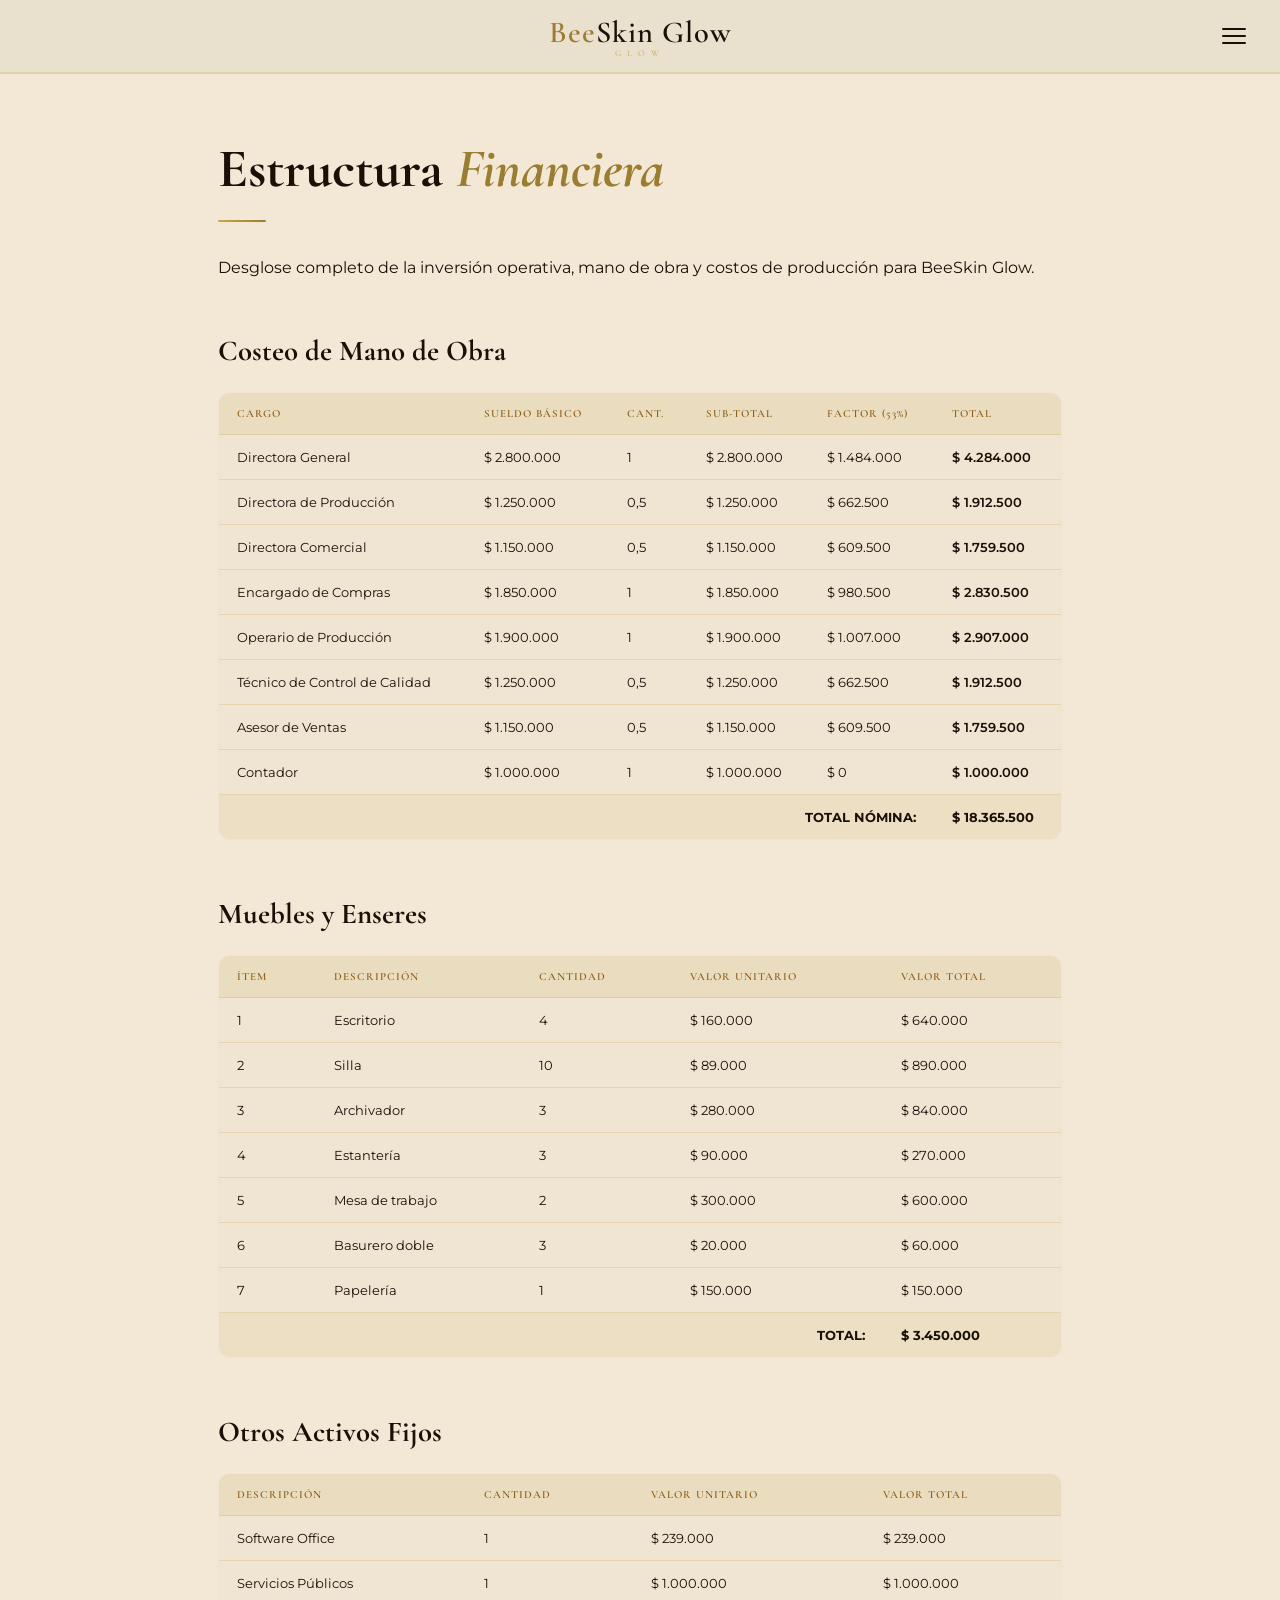
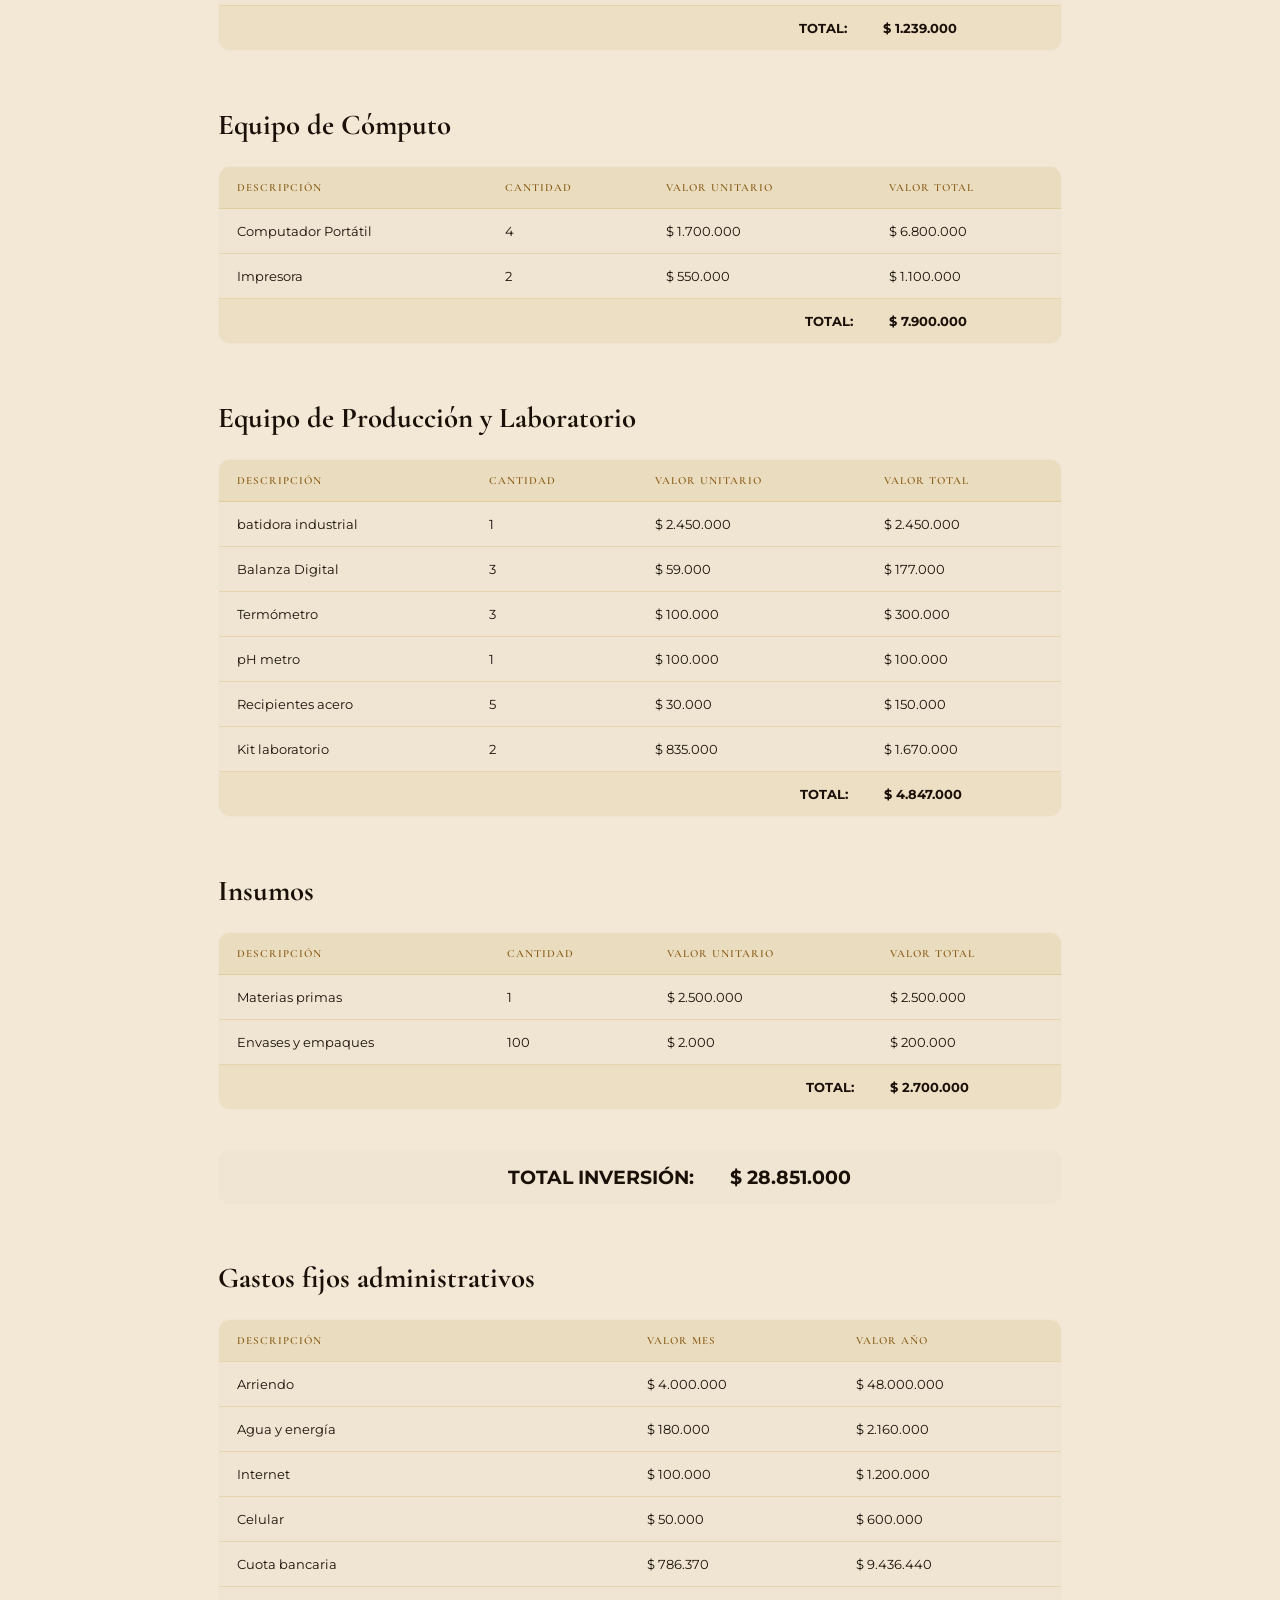
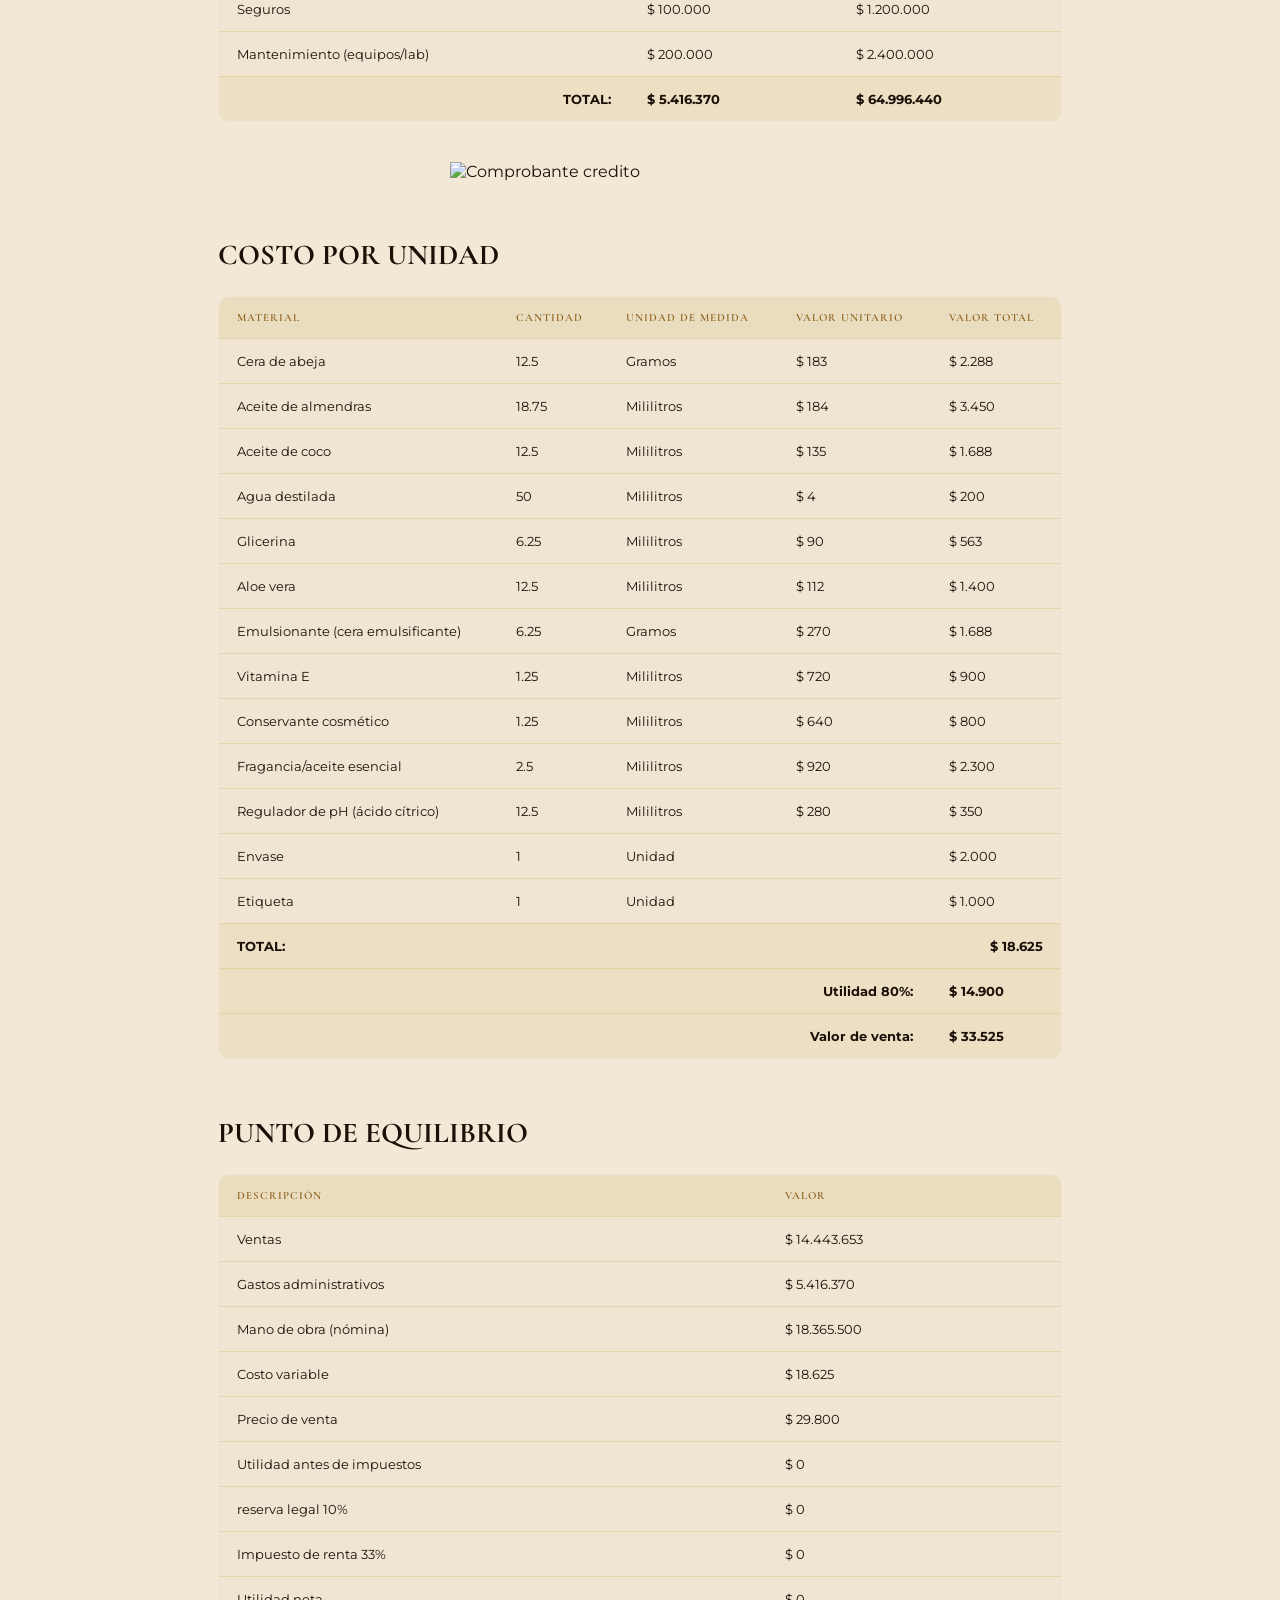
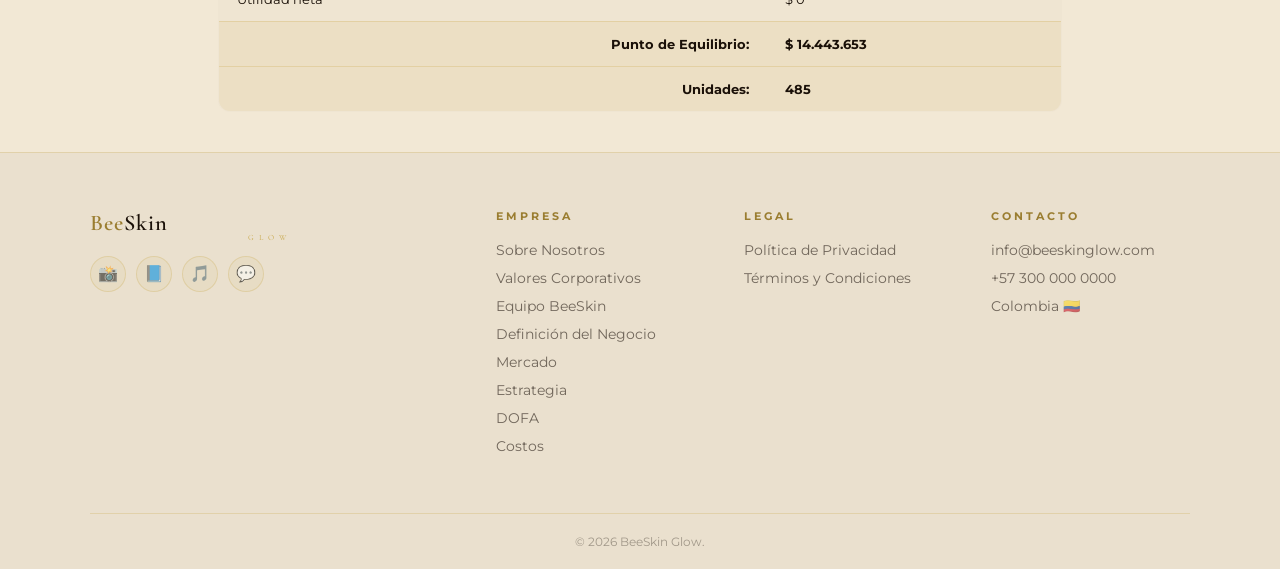
==== costos.html @ cc6a6f2f "Update costos.html" ====
<!DOCTYPE html>
<html lang="es">
<head>
  <meta charset="UTF-8"/>
  <meta name="viewport" content="width=device-width, initial-scale=1.0"/>
  <title>Análisis de Costos — BeeSkin Glow</title>
  <link rel="preconnect" href="https://fonts.googleapis.com"/>
  <link rel="preconnect" href="https://fonts.gstatic.com" crossorigin/>
  <link href="https://fonts.googleapis.com/css2?family=Cormorant+Garamond:ital,wght@0,400;0,600;1,400&family=Montserrat:wght@300;400;500;600;700&display=swap" rel="stylesheet"/>
  <link rel="stylesheet" href="shared.css"/>
  <style>
    .page-intro { max-width: 900px; margin: 0 auto; padding: 64px 28px 0; }
    .page-intro h1 { font-family: var(--font-display); font-size: clamp(2.2rem,5vw,3.4rem); color: var(--charcoal); }
    
    .section-label { max-width: 900px; margin: 56px auto 0; padding: 0 28px; }
    .section-label h2 { font-family: var(--font-display); color: var(--charcoal); font-size: 1.8rem; }

    /* Estilos de Tabla de Finanzas */
    .table-container { max-width: 900px; margin: 24px auto 40px; padding: 0 28px; overflow-x: auto; }
    .finance-table { 
      width: 100%; border-collapse: collapse; background: rgba(234,224,206,0.45); 
      border: 1px solid var(--glass-border); border-radius: 12px; overflow: hidden; 
    }
    .finance-table thead { background: rgba(200,168,75,0.15); }
    .finance-table th, .finance-table td { padding: 14px 18px; text-align: left; border-bottom: 1px solid var(--glass-border); font-size: 13px; color: var(--charcoal); }
    .finance-table th { font-family: var(--font-display); color: var(--amber); font-weight: 600; text-transform: uppercase; letter-spacing: 1px; font-size: 11px; }
    
    .total-row { background: rgba(200,168,75,0.1); font-weight: 700; color: var(--amber) !important; }
    .cost-val { font-weight: 600; color: var(--gold-dark); }
  </style>
</head>
<body>

  <header class="site-header" id="site-header">
    <div class="header-inner">
      <div class="header-logo">
        <div class="logo-fallback"><em>Bee</em>Skin Glow<span>GLOW</span></div>
      </div>
      <button class="hamburger" id="hamburger"><span></span><span></span><span></span></button>
    </div>
    <nav class="mobile-nav" id="mobile-nav">
      <a href="index.html">Inicio</a>
      <a href="producto.html">Producto</a>
      <a href="sobre-nosotros.html">Sobre Nosotros</a>
      <a href="valores.html">Valores</a>
      <a href="equipo.html">Equipo</a>
      <a href="definicion-negocio.html">Definición del Negocio</a>
      <a href="mercado.html">Mercado</a>
      <a href="estrategia.html">Estrategia</a>
      <a href="dofa.html">DOFA</a>
      <a href="costos.html">Costos</a>
      <a href="privacidad.html">Privacidad</a>
      <a href="terminos.html">Términos</a>
    </nav>
  </header>

  <div class="inner-page">
    <div class="page-intro">
      <h1 class="reveal">Estructura <em style="color:var(--gold-dark);font-style:italic">Financiera</em></h1>
      <div class="gold-line reveal"></div>
      <p class="reveal">Desglose completo de la inversión operativa, mano de obra y costos de producción para BeeSkin Glow.</p>
    </div>

    <div class="section-label reveal">
      <h2>Costeo de Mano de Obra</h2>
    </div>
    <div class="table-container reveal">
      <table class="finance-table">
        <thead>
          <tr>
            <th>Cargo</th>
            <th>Sueldo Básico</th>
            <th>Cant.</th>
            <th>Sub-total</th>
            <th>Factor (53%)</th>
            <th>Total</th>
          </tr>
        </thead>
        <tbody>
          <tr><td>Directora General</td><td>$ 2.800.000</td><td>1</td><td>$ 2.800.000</td><td>$ 1.484.000</td><td class="cost-val">$ 4.284.000</td></tr>
          <tr><td>Directora de Producción</td><td>$ 1.250.000</td><td>0,5</td><td>$ 1.250.000</td><td>$ 662.500</td><td class="cost-val">$ 1.912.500</td></tr>
          <tr><td>Directora Comercial</td><td>$ 1.150.000</td><td>0,5</td><td>$ 1.150.000</td><td>$ 609.500</td><td class="cost-val">$ 1.759.500</td></tr>
          <tr><td>Encargado de Compras</td><td>$ 1.850.000</td><td>1</td><td>$ 1.850.000</td><td>$ 980.500</td><td class="cost-val">$ 2.830.500</td></tr>
          <tr><td>Operario de Producción</td><td>$ 1.900.000</td><td>1</td><td>$ 1.900.000</td><td>$ 1.007.000</td><td class="cost-val">$ 2.907.000</td></tr>
          <tr><td>Técnico de Control de Calidad</td><td>$ 1.250.000</td><td>0,5</td><td>$ 1.250.000</td><td>$ 662.500</td><td class="cost-val">$ 1.912.500</td></tr>
          <tr><td>Asesor de Ventas</td><td>$ 1.150.000</td><td>0,5</td><td>$ 1.150.000</td><td>$ 609.500</td><td class="cost-val">$ 1.759.500</td></tr>
          <tr><td>Contador</td><td>$ 1.000.000</td><td>1</td><td>$ 1.000.000</td><td>$ 0</td><td class="cost-val">$ 1.000.000</td></tr>
          <tr class="total-row">
            <td colspan="5" style="text-align:right">TOTAL NÓMINA:</td>
            <td>$ 18.365.500</td>
          </tr>
        </tbody>
      </table>
    </div>

    <div class="section-label reveal">
      <h2>Muebles y Enseres</h2>
    </div>
    <div class="table-container reveal">
      <table class="finance-table">
        <thead>
          <tr>
            <th>Ítem</th>
            <th>Descripción</th>
            <th>Cantidad</th>
            <th>Valor Unitario</th>
            <th>Valor Total</th>
          </tr>
        </thead>
        <tbody>
          <tr><td>1</td><td>Escritorio</td><td>4</td><td>$ 160.000</td><td>$ 640.000</td></tr>
          <tr><td>2</td><td>Silla</td><td>10</td><td>$ 89.000</td><td>$ 890.000</td></tr>
          <tr><td>3</td><td>Archivador</td><td>3</td><td>$ 280.000</td><td>$ 840.000</td></tr>
          <tr><td>4</td><td>Estantería</td><td>3</td><td>$ 90.000</td><td>$ 270.000</td></tr>
          <tr><td>5</td><td>Mesa de trabajo</td><td>2</td><td>$ 300.000</td><td>$ 600.000</td></tr>
          <tr><td>6</td><td>Basurero doble</td><td>3</td><td>$ 20.000</td><td>$ 60.000</td></tr>
          <tr><td>7</td><td>Papelería</td><td>1</td><td>$ 150.000</td><td>$ 150.000</td></tr>
          
          <tr class="total-row">
            <td colspan="4" style="text-align:right">TOTAL:</td>
            <td>$ 3.450.000</td>
          </tr>
        </tbody>
      </table>
    </div>

    <div class="section-label reveal">
      <h2>Otros Activos Fijos</h2>
    </div>
    <div class="table-container reveal">
      <table class="finance-table">
        <thead>
          <tr>
            <th>Descripción</th>
            <th>Cantidad</th>
            <th>Valor Unitario</th>
            <th>Valor Total</th>
          </tr>
        </thead>
        <tbody>
          <tr><td>Software Office</td><td>1</td><td>$ 239.000</td><td>$ 239.000</td></tr>
          <tr><td>Servicios Públicos</td><td>1</td><td>$ 1.000.000</td><td>$ 1.000.000</td></tr>
          <tr class="total-row">
            <td colspan="3" style="text-align:right">TOTAL:</td>
            <td>$ 1.239.000</td>
          </tr>
        </tbody>
      </table>
    </div>
  </div>


     <div class="section-label reveal">
      <h2>Equipo de Cómputo</h2>
    </div>
    <div class="table-container reveal">
      <table class="finance-table">
        <thead>
          <tr>
            <th>Descripción</th>
            <th>Cantidad</th>
            <th>Valor Unitario</th>
            <th>Valor Total</th>
          </tr>
        </thead>
        <tbody>
          
          <tr><td>Computador Portátil</td><td>4</td><td>$ 1.700.000</td><td>$ 6.800.000</td></tr>
          <tr><td>Impresora</td><td>2</td><td>$ 550.000</td><td>$ 1.100.000</td></tr>
          <tr class="total-row">
            <td colspan="3" style="text-align:right">TOTAL:</td>
            <td>$ 7.900.000</td>
          </tr>
        </tbody>
      </table>
    </div>
  </div>


     <div class="section-label reveal">
      <h2>Equipo de Producción y Laboratorio</h2>
    </div>
    <div class="table-container reveal">
      <table class="finance-table">
        <thead>
          <tr>
            <th>Descripción</th>
            <th>Cantidad</th>
            <th>Valor Unitario</th>
            <th>Valor Total</th>
          </tr>
        </thead>
        <tbody>
          <tr><td>batidora industrial</td><td>1</td><td>$ 2.450.000</td><td>$ 2.450.000</td></tr>
          <tr><td>Balanza Digital</td><td>3</td><td>$ 59.000</td><td>$ 177.000</td></tr>
          <tr><td>Termómetro</td><td>3</td><td>$ 100.000</td><td>$ 300.000</td></tr>
          <tr><td>pH metro</td><td>1</td><td>$ 100.000</td><td>$ 100.000</td></tr>
          <tr><td>Recipientes acero</td><td>5</td><td>$ 30.000</td><td>$ 150.000</td></tr>
          <tr><td>Kit laboratorio</td><td>2</td><td>$ 835.000</td><td>$ 1.670.000</td></tr>
          <tr class="total-row">
            <td colspan="3" style="text-align:right">TOTAL:</td>
            <td>$ 4.847.000</td>
          </tr>
        </tbody>
      </table>
    </div>
  </div>


     <div class="section-label reveal">
      <h2>Insumos</h2>
    </div>
    <div class="table-container reveal">
      <table class="finance-table">
        <thead>
          <tr>
            <th>Descripción</th>
            <th>Cantidad</th>
            <th>Valor Unitario</th>
            <th>Valor Total</th>
          </tr>
        </thead>
        <tbody>
          <tr><td>Materias primas</td><td>1</td><td>$ 2.500.000</td><td>$ 2.500.000</t  d></tr>
          <tr><td>Envases y empaques</td><td>100</td><td>$ 2.000</td><td>$ 200.000</td></tr>

          <tr class="total-row">
            <td colspan="3" style="text-align:right">TOTAL:</td>
            <td>$ 2.700.000</td>
          </tr>
        </tbody>
      </table>
    </div>
  </div>
 
    <div class="table-container reveal">
      <table class="finance-table">
        <thead>
          <tr>
            
          </tr>
        </thead>
        <tbody>
         

          <tr class="total1-row">
            <td colspan="1" style="text-align:right">TOTAL INVERSIÓN:</td>
            <td>$ 28.851.000</td>
          </tr>
        </tbody>
      </table>
    </div>
  </div>



     <div class="section-label reveal">
      <h2>Gastos fijos administrativos</h2>
    </div>
    <div class="table-container reveal">
      <table class="finance-table">
        <thead>
          <tr>
            <th>Descripción</th>
            <th>Valor mes</th>
            <th>Valor año</th>
          </tr>
        </thead>
        <tbody>
          <tr><td>Arriendo</td><td>$ 4.000.000</td><td>$ 48.000.000</t  d></tr>
          <tr><td>Agua y energía</td><td>$ 180.000</td><td>$ 2.160.000</td></tr>
          <tr><td>Internet</td><td>$ 100.000</td><td>$ 1.200.000</td></tr>
          <tr><td>Celular</td><td>$ 50.000</td><td>$ 600.000</td></tr>
          <tr><td>Cuota bancaria</td><td>$ 786.370</td><td>$ 9.436.440</td></tr>
          <tr><td>Seguros</td><td>$ 100.000</td><td>$ 1.200.000</td></tr>
          <tr><td>Mantenimiento (equipos/lab)</td><td>$ 200.000</td><td>$ 2.400.000</td></tr>

          <tr class="total-row">
            <td colspan="1" style="text-align:right">TOTAL:</td>
            <td>$ 5.416.370</td>
            <td>$ 64.996.440</td>
          </tr>
        </tbody>
      </table>
    </div>
  </div>

<img src="comprobantepago.png" alt="Comprobante credito" class="comprobante-glow">

     <div class="section-label reveal">
      <h2>COSTO POR UNIDAD</h2>
    </div>
    <div class="table-container reveal">
      <table class="finance-table">
        <thead>
          <tr>
            <th>Material</th>
            <th>Cantidad</th>
            <th>Unidad de medida</th>
            <th>Valor Unitario</th>
            <th>Valor Total</th>
          </tr>
        </thead>
        <tbody>
          <tr><td>Cera de abeja</td><td>12.5<td>Gramos</td></td><td>$ 183</td><td>$ 2.288</td></tr>
          <tr><td>Aceite de almendras</td><td>18.75</td><td>Mililitros</td><td>$ 184</td><td>$ 3.450</td></tr>
          <tr><td>Aceite de coco</td><td>12.5</td><td>Mililitros</td><td>$ 135</td><td>$ 1.688</td></tr>
          <tr><td>Agua destilada</td><td>50</td><td>Mililitros</td><td>$ 4</td><td>$ 200</td></tr>
          <tr><td>Glicerina</td><td>6.25</td><td>Mililitros</td><td>$ 90</td><td>$ 563</td></tr>
          <tr><td>Aloe vera</td><td>12.5</td><td>Mililitros</td><td>$ 112</td><td>$ 1.400</td></tr>
          <tr><td>Emulsionante (cera emulsificante)</td><td>6.25</td><td>Gramos</td><td>$ 270</td><td>$ 1.688</td></tr>
          <tr><td>Vitamina E</td><td>1.25</td><td>Mililitros</td><td>$ 720</td><td>$ 900</td></tr>
          <tr><td>Conservante cosmético</td><td>1.25</td><td>Mililitros</td><td>$ 640</td><td>$ 800</td></tr>
          <tr><td>Fragancia/aceite esencial</td><td>2.5</td><td>Mililitros</td><td>$ 920</td><td>$ 2.300</td></tr>
          <tr><td>Regulador de pH (ácido cítrico)</td><td>12.5</td><td>Mililitros</td><td>$ 280</td><td>$ 350</td></tr>
          <tr><td>Envase</td><td>1</td><td>Unidad</td><td></td><td>$ 2.000</td></tr>
          <tr><td>Etiqueta</td><td>1</td><td>Unidad</td><td></td><td>$ 1.000</td></tr>
          <tr class="total-row">
            <td colspan="1" style="text-align:left">TOTAL:</td>
            <td colspan="4" style="text-align:right">$ 18.625</td>
          </tr>

         <tr class="total-row">
            <td colspan="4" style="text-align:right">Utilidad 80%:</td>
            <td>$ 14.900</td>
          </tr>
         <tr class="total-row">
            <td colspan="4" style="text-align:right">Valor de venta:</td>
            <td>$ 33.525</td>
          </tr>
        </tbody>
      </table>
    </div>
  </div>

     <div class="section-label reveal">
      <h2>PUNTO DE EQUILIBRIO</h2>
    </div>
    <div class="table-container reveal">
      <table class="finance-table">
        <thead>
          <tr>
            <th>Descripción</th>
            <th>Valor</th>
          </tr>
        </thead>
        <tbody>
          <tr><td>Ventas</td><td>$ 14.443.653</t  d></tr>
          <tr><td>Gastos administrativos</td><td>$ 5.416.370</td></tr>
          <tr><td>Mano de obra (nómina)</td><td>$ 18.365.500</td></tr>
          <tr><td>Costo variable</td><td>$ 18.625</td></tr>
          <tr><td>Precio de venta</td><td>$ 29.800</td></tr>
          <tr><td>Utilidad antes de impuestos</td><td>$ 0</td></tr>
          <tr><td>reserva legal 10%</td><td>$ 0</td></tr>
           <tr><td>Impuesto de renta 33%</td><td>$ 0</td></tr>
            <tr><td>Utilidad neta</td><td>$ 0</td></tr>

          <tr class="total-row">
            <td colspan="1" style="text-align:right">Punto de Equilibrio:</td>
            <td>$ 14.443.653</td>
          </tr>
          <tr class="total-row">
            <td colspan="1" style="text-align:right">Unidades:</td>
            <td> 485</td>
          </tr>
        </tbody>
      </table>
    </div>
  </div>

  </div><footer class="site-footer">
    <div class="footer-grid">
      <div class="footer-col">
        <div class="footer-brand-logo">
          <img src="logo.png" alt="BeeSkin Glow" onerror="this.style.display='none'; document.getElementById('f-fb').style.display='block'"/>
          <div class="logo-fallback" id="f-fb" style="display:none;font-size:1.4rem"><em>Bee</em>Skin<span style="font-size:.5rem;letter-spacing:5px;color:var(--gold)">GLOW</span></div>
        </div>
        <div class="footer-social"><a href="#">📸</a><a href="#">📘</a><a href="#">🎵</a><a href="#">💬</a></div>
      </div>
      <div class="footer-col">
        <h4>Empresa</h4>
        <a href="sobre-nosotros.html">Sobre Nosotros</a>
        <a href="valores.html">Valores Corporativos</a>
        <a href="equipo.html">Equipo BeeSkin</a>
        <a href="definicion-negocio.html">Definición del Negocio</a>
        <a href="mercado.html">Mercado</a>
        <a href="estrategia.html">Estrategia</a>
        <a href="dofa.html">DOFA</a>
        <a href="costos.html">Costos</a>
      </div>
      <div class="footer-col"><h4>Legal</h4><a href="privacidad.html">Política de Privacidad</a><a href="terminos.html">Términos y Condiciones</a></div>
      <div class="footer-col"><h4>Contacto</h4><a href="mailto:info@beeskinglow.com">info@beeskinglow.com</a><a href="tel:+573000000000">+57 300 000 0000</a><span>Colombia 🇨🇴</span></div>
    </div>

    <div class="footer-bottom">© 2026 BeeSkin Glow.</div>
  </footer>

  <script src="shared.js"></script>

</body>
</html>
---- shared.css ----
/* ============================================================
   BeeSkin Glow — Shared Styles
   Palette from logo:
     Cream bg:   #F2E8D5
     Header:     #EAE0CE
     Gold:       #C8A84B
     Gold dark:  #9A7D30
     Amber:      #8B5E1A
     Charcoal:   #1A1008
     White warm: #FDFAF4
   ============================================================ */

:root {
  --cream:        #F2E8D5;
  --cream-header: #EAE0CE;
  --cream-soft:   #FDFAF4;
  --gold:         #C8A84B;
  --gold-light:   #D9B96A;
  --gold-dark:    #9A7D30;
  --amber:        #8B5E1A;
  --charcoal:     #1A1008;
  --glass-border: rgba(200,168,75,0.28);
  --shadow-sm:    0 2px 12px rgba(26,16,8,0.08);
  --shadow-md:    0 6px 28px rgba(26,16,8,0.13);
  --shadow-gold:  0 8px 32px rgba(200,168,75,0.22);
  --radius:       14px;
  --radius-sm:    8px;
  --radius-lg:    22px;
  --font-display: 'Cormorant Garamond', Georgia, serif;
  --font-body:    'Montserrat', sans-serif;
  --ease:         cubic-bezier(0.4, 0, 0.2, 1);
  --transition:   0.3s var(--ease);
}

*, *::before, *::after { box-sizing: border-box; margin: 0; padding: 0; }
html { scroll-behavior: smooth; }

body {
  font-family: var(--font-body);
  background: var(--cream);
  color: var(--charcoal);
  overflow-x: hidden;
  -webkit-font-smoothing: antialiased;
}

img { max-width: 100%; display: block; }
a   { text-decoration: none; color: inherit; }
button { font-family: var(--font-body); cursor: pointer; }
.hidden { display: none !important; }

/* ---- FLYING BEE ---- */
.bee-container {
  position: fixed;
  width: 56px; height: 38px;
  pointer-events: none;
  z-index: 9999;
  will-change: transform;
  filter: drop-shadow(0 2px 6px rgba(200,168,75,0.35));
}
.bee-svg { width: 100%; height: 100%; animation: wingFlap 0.16s ease-in-out infinite alternate; }
@keyframes wingFlap {
  from { transform: scaleY(1); }
  to   { transform: scaleY(0.82) skewX(-2deg); }
}

/* ---- HEADER ---- */
.site-header {
  position: fixed;
  top: 0; left: 0; right: 0;
  z-index: 1000;
  background: var(--cream-header);
  border-bottom: 1px solid var(--glass-border);
  transition: box-shadow var(--transition);
}
.site-header.scrolled { box-shadow: var(--shadow-sm); }

.header-inner {
  max-width: 1300px;
  margin: 0 auto;
  padding: 0 28px;
  height: 72px;
  display: flex;
  align-items: center;
  justify-content: center;
  position: relative;
}

/* Logo — centered */
.header-logo {
  display: flex;
  align-items: center;
  justify-content: center;
  height: 100%;
}
.header-logo img {
  height: 54px;
  width: auto;
  object-fit: contain;
  display: block;
}
/* Fallback text logo if image missing */
.logo-fallback {
  font-family: var(--font-display);
  font-size: 1.9rem;
  font-weight: 600;
  color: var(--charcoal);
  letter-spacing: 1px;
}
.logo-fallback em { color: var(--gold-dark); font-style: normal; }
.logo-fallback span {
  display: block;
  font-size: 0.55rem;
  letter-spacing: 6px;
  color: var(--gold);
  font-weight: 400;
  text-transform: uppercase;
  margin-top: -3px;
  text-align: center;
}

/* Hamburger — absolute right */
.hamburger {
  position: absolute;
  right: 28px; top: 50%;
  transform: translateY(-50%);
  display: flex;
  flex-direction: column;
  gap: 5px;
  background: none;
  border: none;
  padding: 6px;
  cursor: pointer;
  z-index: 10;
}
.hamburger span {
  display: block;
  width: 24px; height: 2px;
  background: var(--charcoal);
  border-radius: 2px;
  transition: var(--transition);
}
.hamburger.open span:nth-child(1) { transform: translateY(7px) rotate(45deg); }
.hamburger.open span:nth-child(2) { opacity: 0; transform: scaleX(0); }
.hamburger.open span:nth-child(3) { transform: translateY(-7px) rotate(-45deg); }

/* Mobile nav drawer */
.mobile-nav {
  background: var(--cream-header);
  border-top: 1px solid var(--glass-border);
  overflow: hidden;
  max-height: 0;
  transition: max-height 0.4s var(--ease);
}
.mobile-nav.open { max-height: 360px; }
.mobile-nav a {
  display: block;
  padding: 14px 28px;
  font-size: 13px;
  font-weight: 500;
  letter-spacing: 1.5px;
  text-transform: uppercase;
  color: var(--charcoal);
  border-bottom: 1px solid rgba(200,168,75,0.1);
  transition: color var(--transition), background var(--transition);
}
.mobile-nav a:hover { color: var(--gold-dark); background: rgba(200,168,75,0.07); }
.mobile-nav a:last-child { border-bottom: none; }

/* ---- FOOTER ---- */
.site-footer {
  background: var(--cream-header);
  border-top: 1px solid var(--glass-border);
  padding: 56px 28px 0;
}
.footer-grid {
  max-width: 1100px;
  margin: 0 auto;
  display: grid;
  grid-template-columns: 1.8fr 1fr 1fr 1fr;
  gap: 48px;
  padding-bottom: 48px;
  border-bottom: 1px solid var(--glass-border);
}
.footer-brand-logo {
  margin-bottom: 14px;
}
.footer-brand-logo img {
  height: 48px;
  object-fit: contain;
}
.footer-brand-logo .logo-fallback { font-size: 1.5rem; }

.footer-col h4 {
  font-size: 11px;
  letter-spacing: 3px;
  text-transform: uppercase;
  font-weight: 700;
  color: var(--gold-dark);
  margin-bottom: 18px;
}
.footer-col a, .footer-col span {
  display: block;
  font-size: 14px;
  color: rgba(26,16,8,0.58);
  margin-bottom: 10px;
  transition: color var(--transition);
  cursor: pointer;
}
.footer-col a:hover { color: var(--gold-dark); }
.footer-social {
  display: flex;
  gap: 10px;
  margin-top: 4px;
}
.footer-social a {
  width: 36px; height: 36px;
  border-radius: 50%;
  border: 1px solid var(--glass-border);
  display: flex; align-items: center; justify-content: center;
  font-size: 16px;
  transition: var(--transition);
  background: rgba(200,168,75,0.07);
  margin-bottom: 0;
}
.footer-social a:hover { background: var(--gold); border-color: var(--gold); transform: translateY(-2px); }

.footer-bottom {
  max-width: 1100px;
  margin: 0 auto;
  padding: 20px 0;
  text-align: center;
  font-size: 12px;
  color: rgba(26,16,8,0.35);
}

/* ---- INNER PAGE LAYOUT ---- */
.inner-page {
  padding-top: 72px;
  min-height: auto; /* Cambiamos 100vh por auto */
}
.inner-content {
  max-width: 800px;
  margin: 0 auto;
  padding: 64px 28px 10px; /* Redujimos 80px a 10px para pegar el texto a la imagen */
}
.inner-content h1 {
  font-family: var(--font-display);
  font-size: clamp(2.2rem, 5vw, 3.4rem);
  color: var(--charcoal);
  margin-bottom: 6px;
  line-height: 1.1;
}
.gold-line {
  width: 48px; height: 2px;
  background: linear-gradient(90deg, var(--gold), var(--gold-dark));
  border-radius: 2px;
  margin: 18px 0 36px;
}
.inner-content h2 {
  font-family: var(--font-display);
  font-size: 1.4rem;
  color: var(--charcoal);
  margin: 32px 0 10px;
  font-weight: 600;
}
.inner-content p {
  font-size: 15px;
  line-height: 1.8;
  color: rgba(26,16,8,0.68);
  margin-bottom: 14px;
}
.inner-content ul {
  margin: 8px 0 16px 20px;
}
.inner-content li {
  font-size: 15px;
  line-height: 1.8;
  color: rgba(26,16,8,0.68);
  margin-bottom: 6px;
}

/* ---- SCROLL REVEAL ---- */
.reveal {
  opacity: 0;
  transform: translateY(24px);
  transition: opacity 0.65s var(--ease), transform 0.65s var(--ease);
}
.reveal.visible {
  opacity: 1;
  transform: translateY(0);
}

/* ============================================================
   RESPONSIVE
   ============================================================ */
@media (max-width: 860px) {
  .footer-grid { grid-template-columns: 1fr 1fr; gap: 32px; }
}
@media (max-width: 520px) {
  .footer-grid { grid-template-columns: 1fr; gap: 28px; }
  .header-inner { padding: 0 16px; }
  .hamburger { right: 16px; }
}


.org-real-img{
  
  transition: transform 0.5s ease-out; /* velocidad anim */
}

.org-real-img:hover {
 
  transform: scale(1.1,1.1);
}

.comprobante-glow{
  width: 380px;
  display: block; 
  margin-left: auto;
  margin-right: auto;
  transition: transform 0.5s ease-out; /* velocidad anim */
}

.comprobante-glow:hover {
 
  transform: scale(1.1,1.1);
}

.finance-table .total1-row td {
    font-size: 1.2rem; 
    font-weight: bold; 
}
.product-price {
    font-family: var(--font-display); 
    font-size: clamp(1.8rem, 4vw, 2.5rem); /* Se adapta al tamaño de la pantalla */
    color: var(--gold-dark); 
    font-weight: bold;
    margin-bottom: 20px;
    display: inline-block; /* ⚠️ Muy importante para que el salto funcione */
    
    /* Conexión con la animación */
    animation: saltoElegante 3s ease-in-out infinite; 
}

/* instrucción del movimiento  */
@keyframes saltoElegante {
    0%, 100% {
        transform: translateY(0); /* Posición original */
    }
    50% {
        transform: translateY(-8px); 
    }
}
.producto-gif {
    max-width: 100%; 
    height: auto;    
    border-radius: 12px; 
    display: block;
    margin: 20px auto; 
}
/* =========================================
   HERO 3: DISEÑO INMERSIVO (Integrado y sin bordes)
   ========================================= */

.hero-3 {
    width: 100%;
    padding: 0; /* Cero espacios alrededor de la imagen */
    background: var(--cream);
    display: flex;
    justify-content: center;
    align-items: center;
}

.hero-3-wrapper {
    position: relative;
    width: 100%;
    max-width: 100%; /* Deja que la imagen fluya de lado a lado */
    background: transparent;
    box-shadow: none; /* Sin sombras, es parte de la página */
    border-radius: 0; /* Sin bordes redondeados */
}

.hero-3 img.hero-img {
    width: 100%;
    height: auto; 
    display: block;
    border-radius: 0; /* Sin bordes redondeados */
}

.company-name {
    position: absolute;
    top: 5%;    /* Un poco más arriba ya que no hay bordes */
    left: 4%;   
    font-size: clamp(2rem, 4vw, 4rem); /* Crece mejor en pantallas grandes */
    font-weight: 700;
    font-family: var(--font-display);
    z-index: 10;
    
    color: #8b5e3c;
    background: linear-gradient(120deg, #8b5e3c 25%, #ffffff 50%, #8b5e3c 75%);
    background-size: 200% auto;
    -webkit-background-clip: text;
    -webkit-text-fill-color: transparent;
    filter: drop-shadow(1px 1px 2px rgba(0,0,0,0.15));
    animation: shine-effect 3.5s linear infinite;
}

@keyframes shine-effect {
    0% { background-position: -200% center; }
    100% { background-position: 200% center; }
}

/* ---- VISTA MÓVIL ---- */
@media (max-width: 768px) {
    .hero-3 {
        padding: 0 0 40px 0; /* Solo dejamos espacio abajo de la imagen */
    }
    
    .hero-3-wrapper {
        display: flex;
        flex-direction: column; 
    }
    
    .hero-3 img.hero-img {
        order: 2; 
    }
    
    .company-name {
        position: relative; 
        top: auto; left: auto;
        order: 1; 
        text-align: center;
        font-size: 2.2rem;
        margin-top: 10px;
        margin-bottom: 20px; 
    }
}

/* Animación que activaremos con JS */
.animate-shine {
    animation: shine-effect 3s linear infinite;
}

@keyframes shine-effect {
    0% { background-position: -200% center; }
    100% { background-position: 200% center; }
}
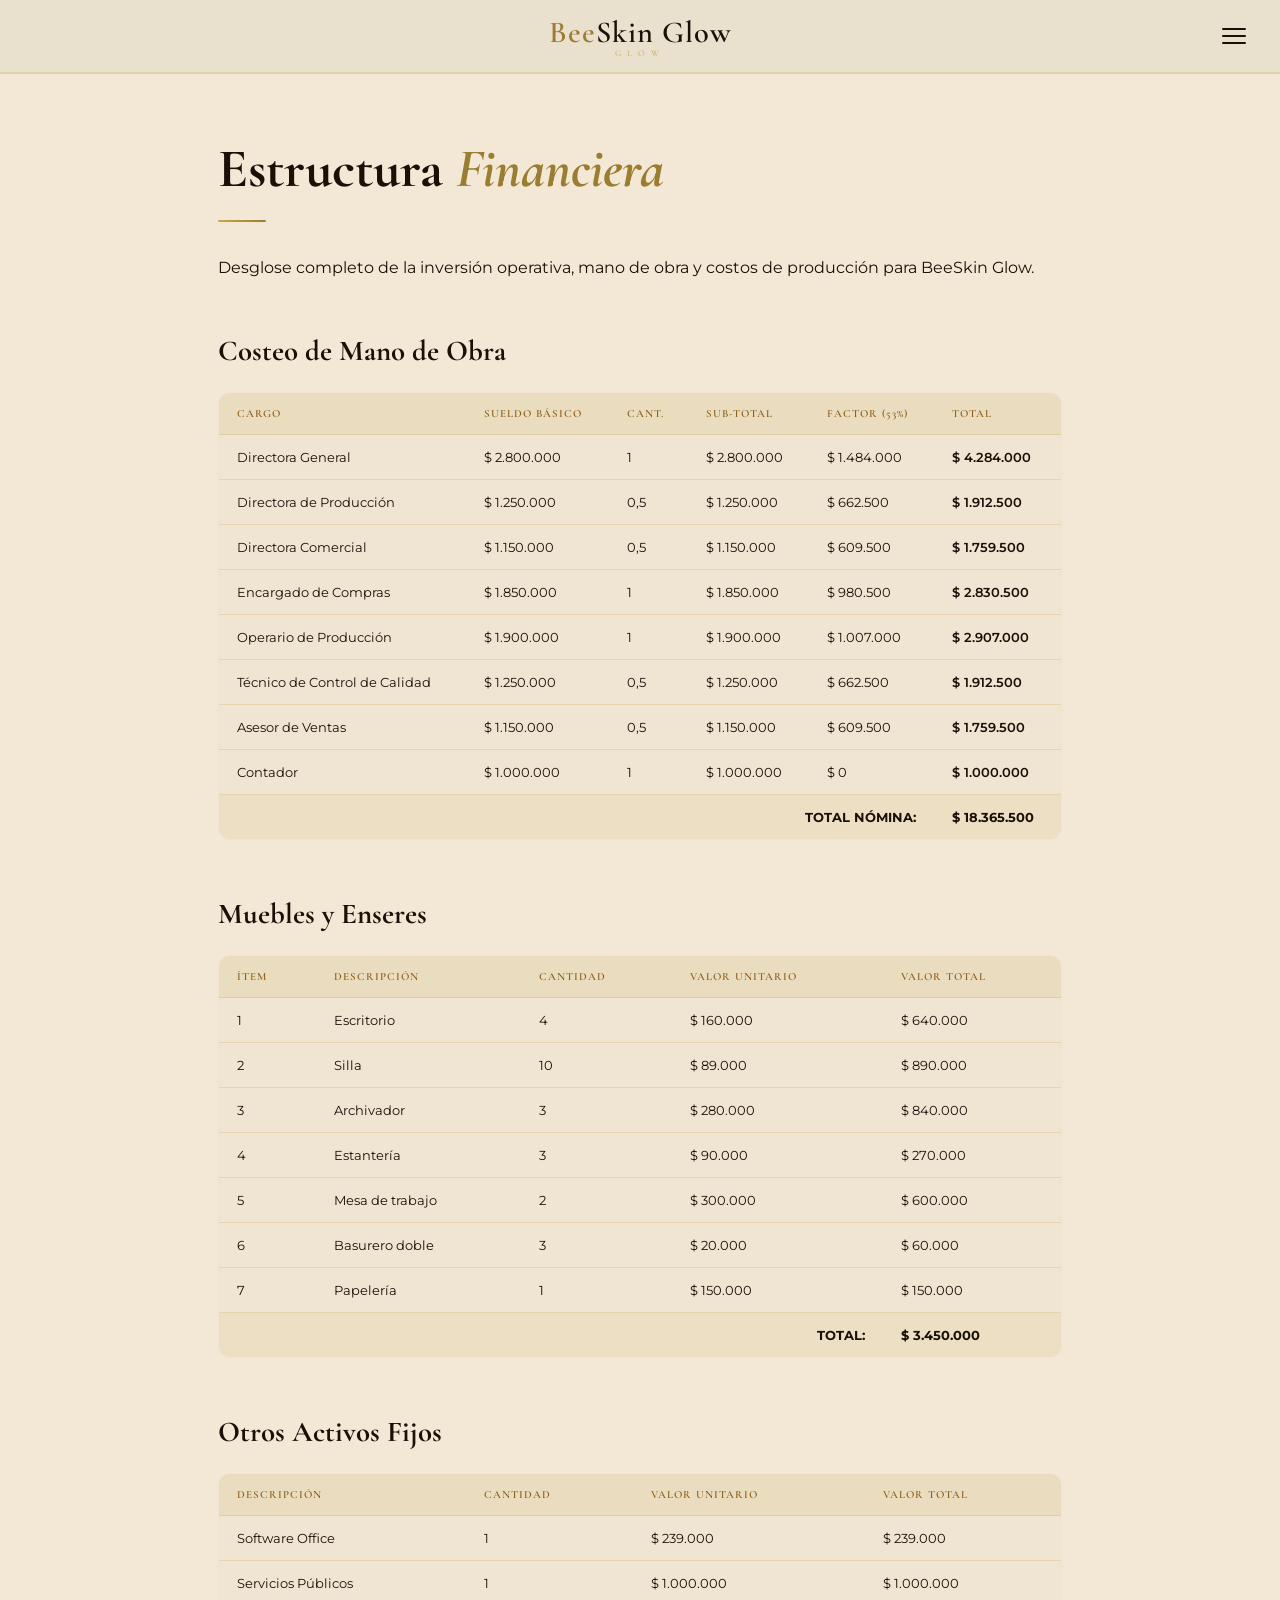
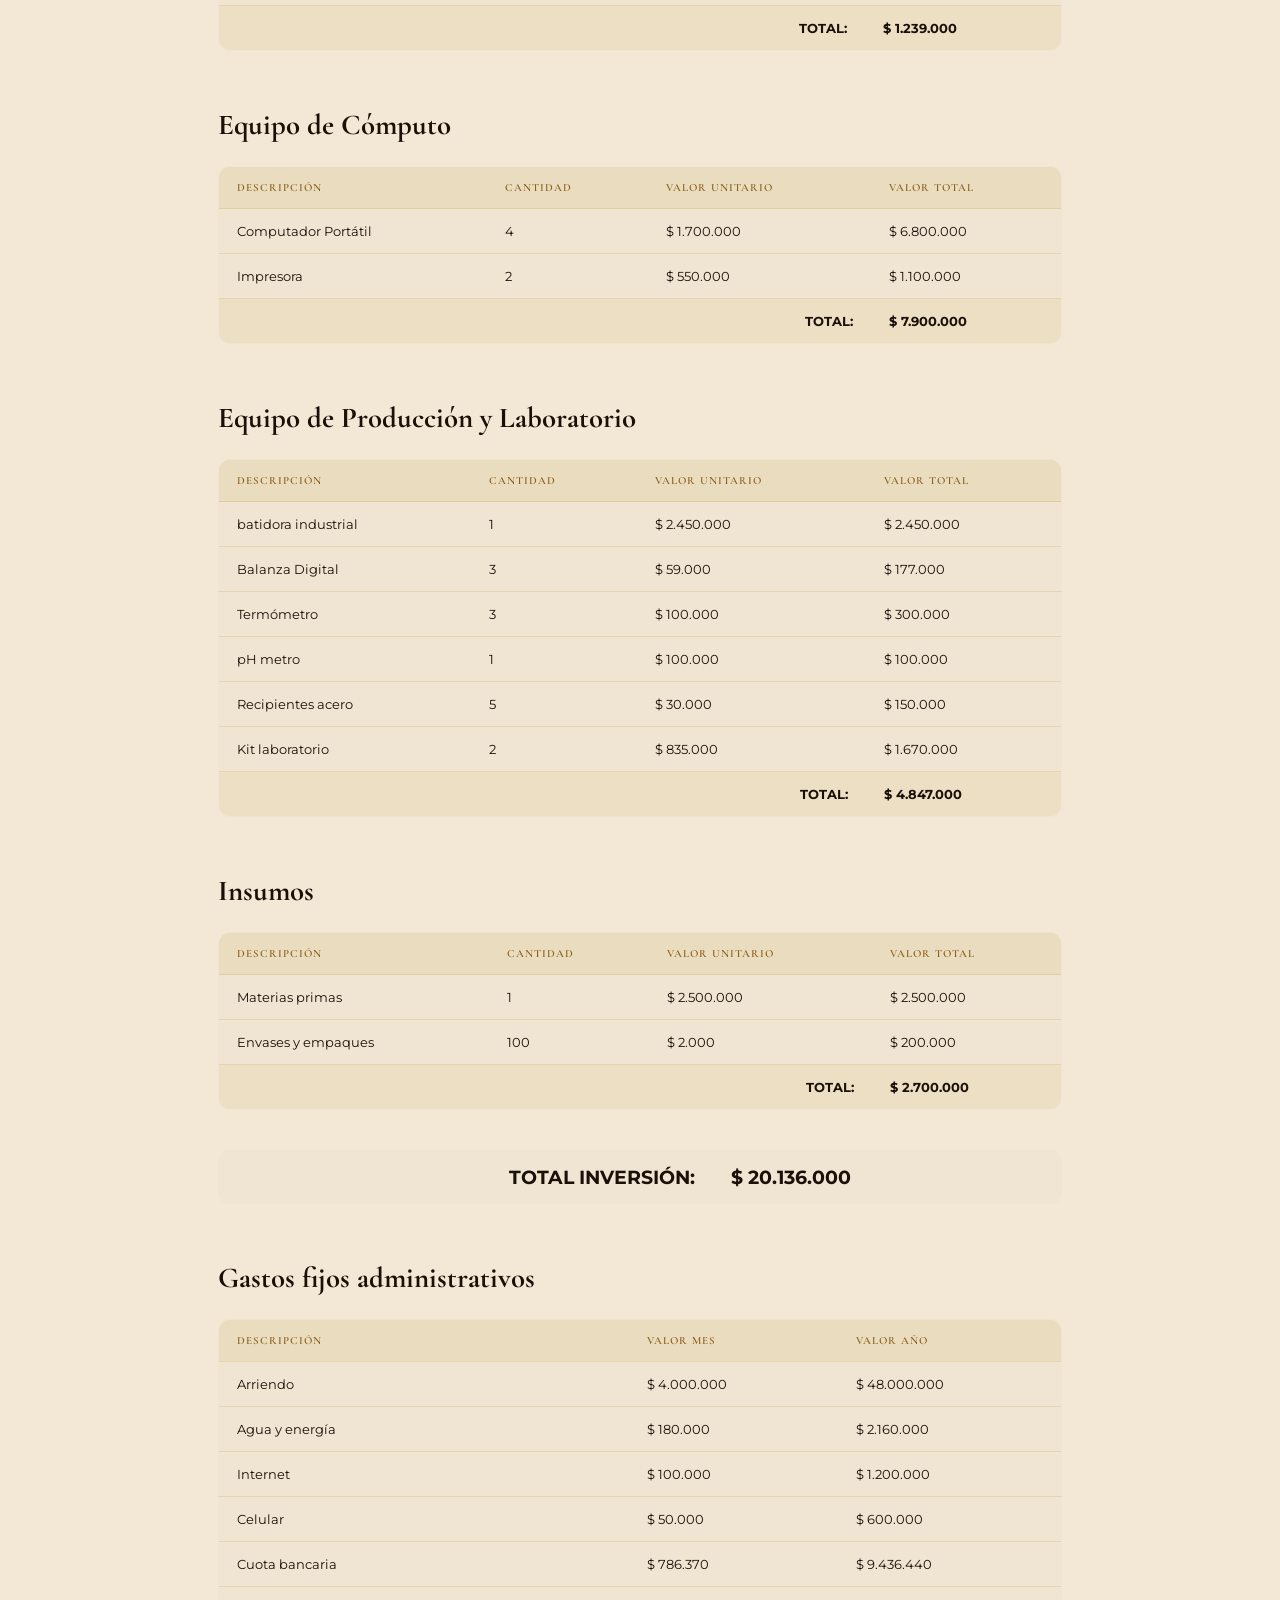
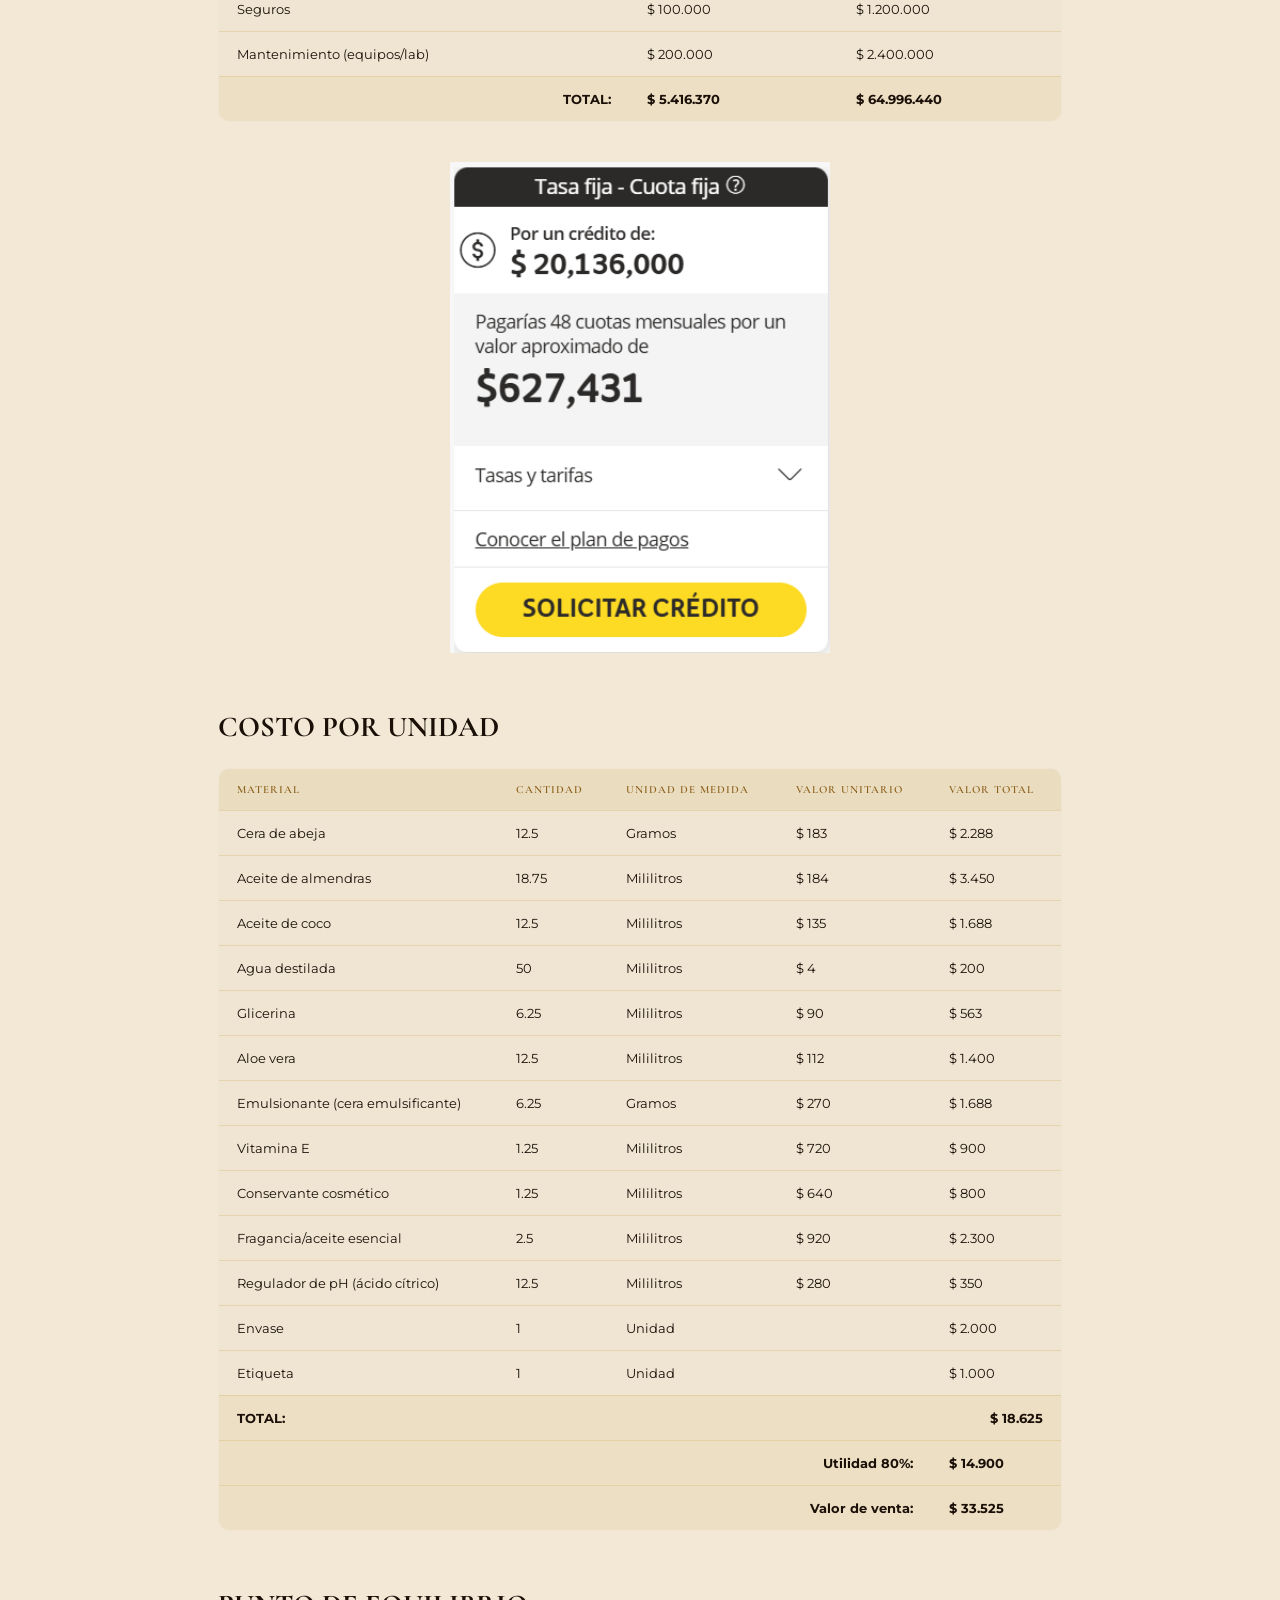
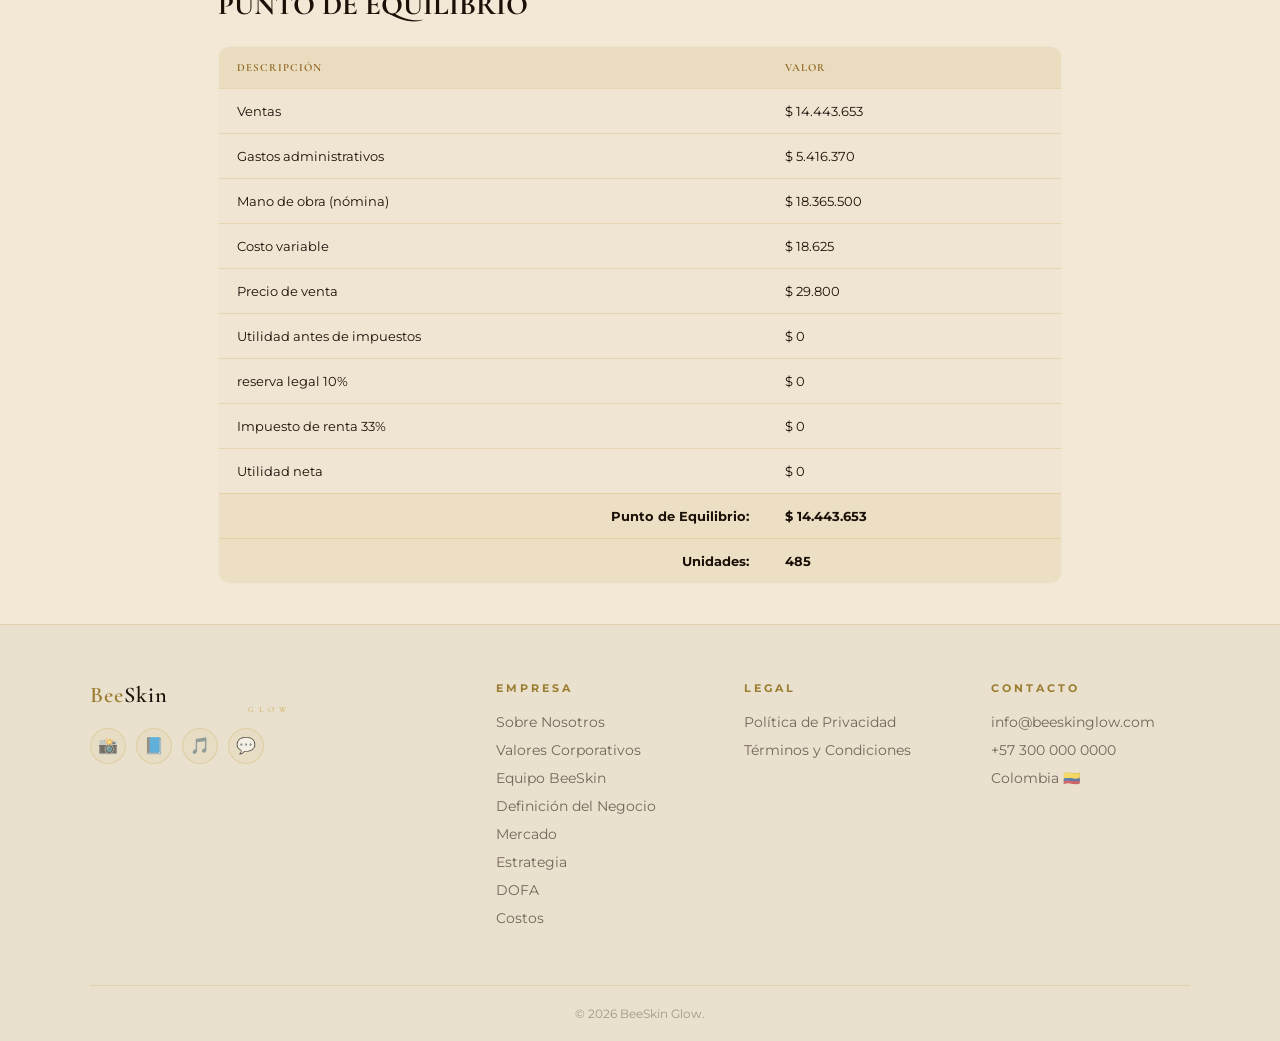
==== commit 713b01df: "Update costos.html" ====
--- a/costos.html
+++ b/costos.html
@@ -245,7 +245,7 @@
 
           <tr class="total1-row">
             <td colspan="1" style="text-align:right">TOTAL INVERSIÓN:</td>
-            <td>$ 28.851.000</td>
+            <td>$ 20.136.000</td>
           </tr>
         </tbody>
       </table>
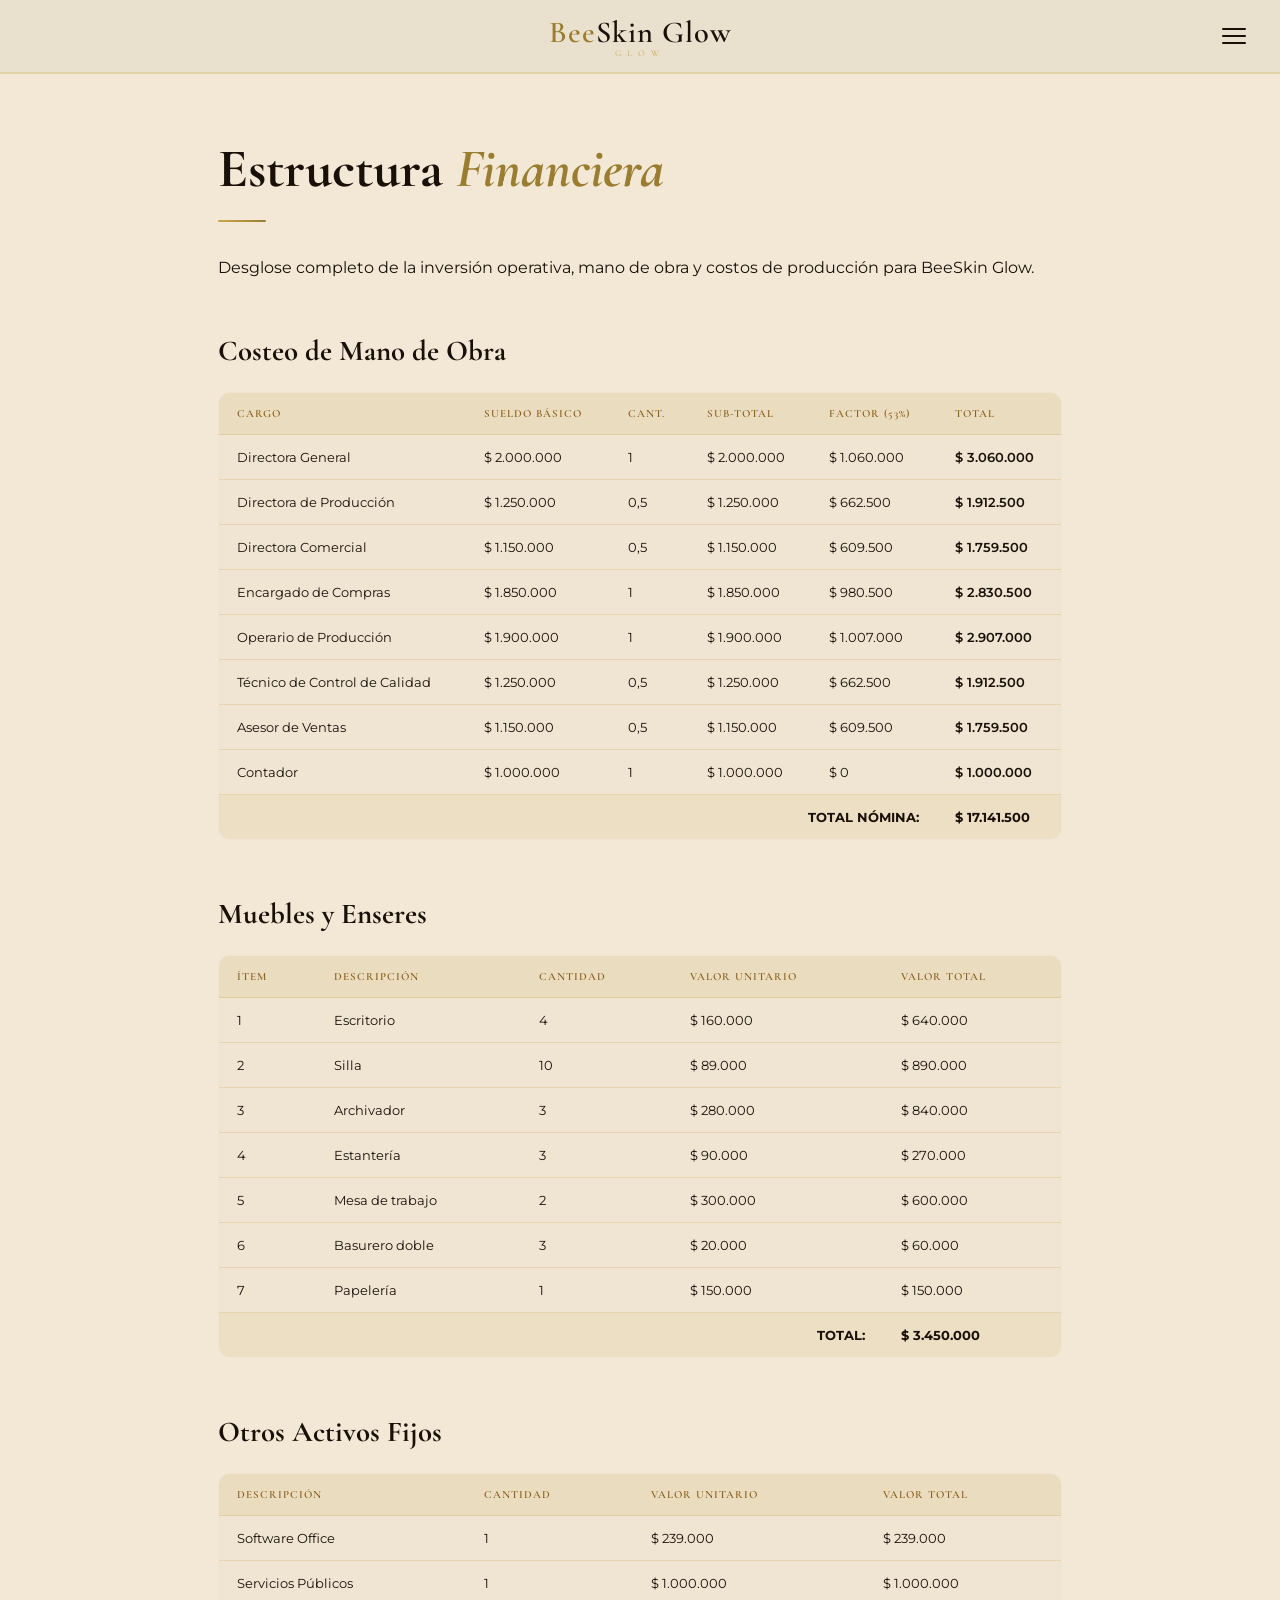
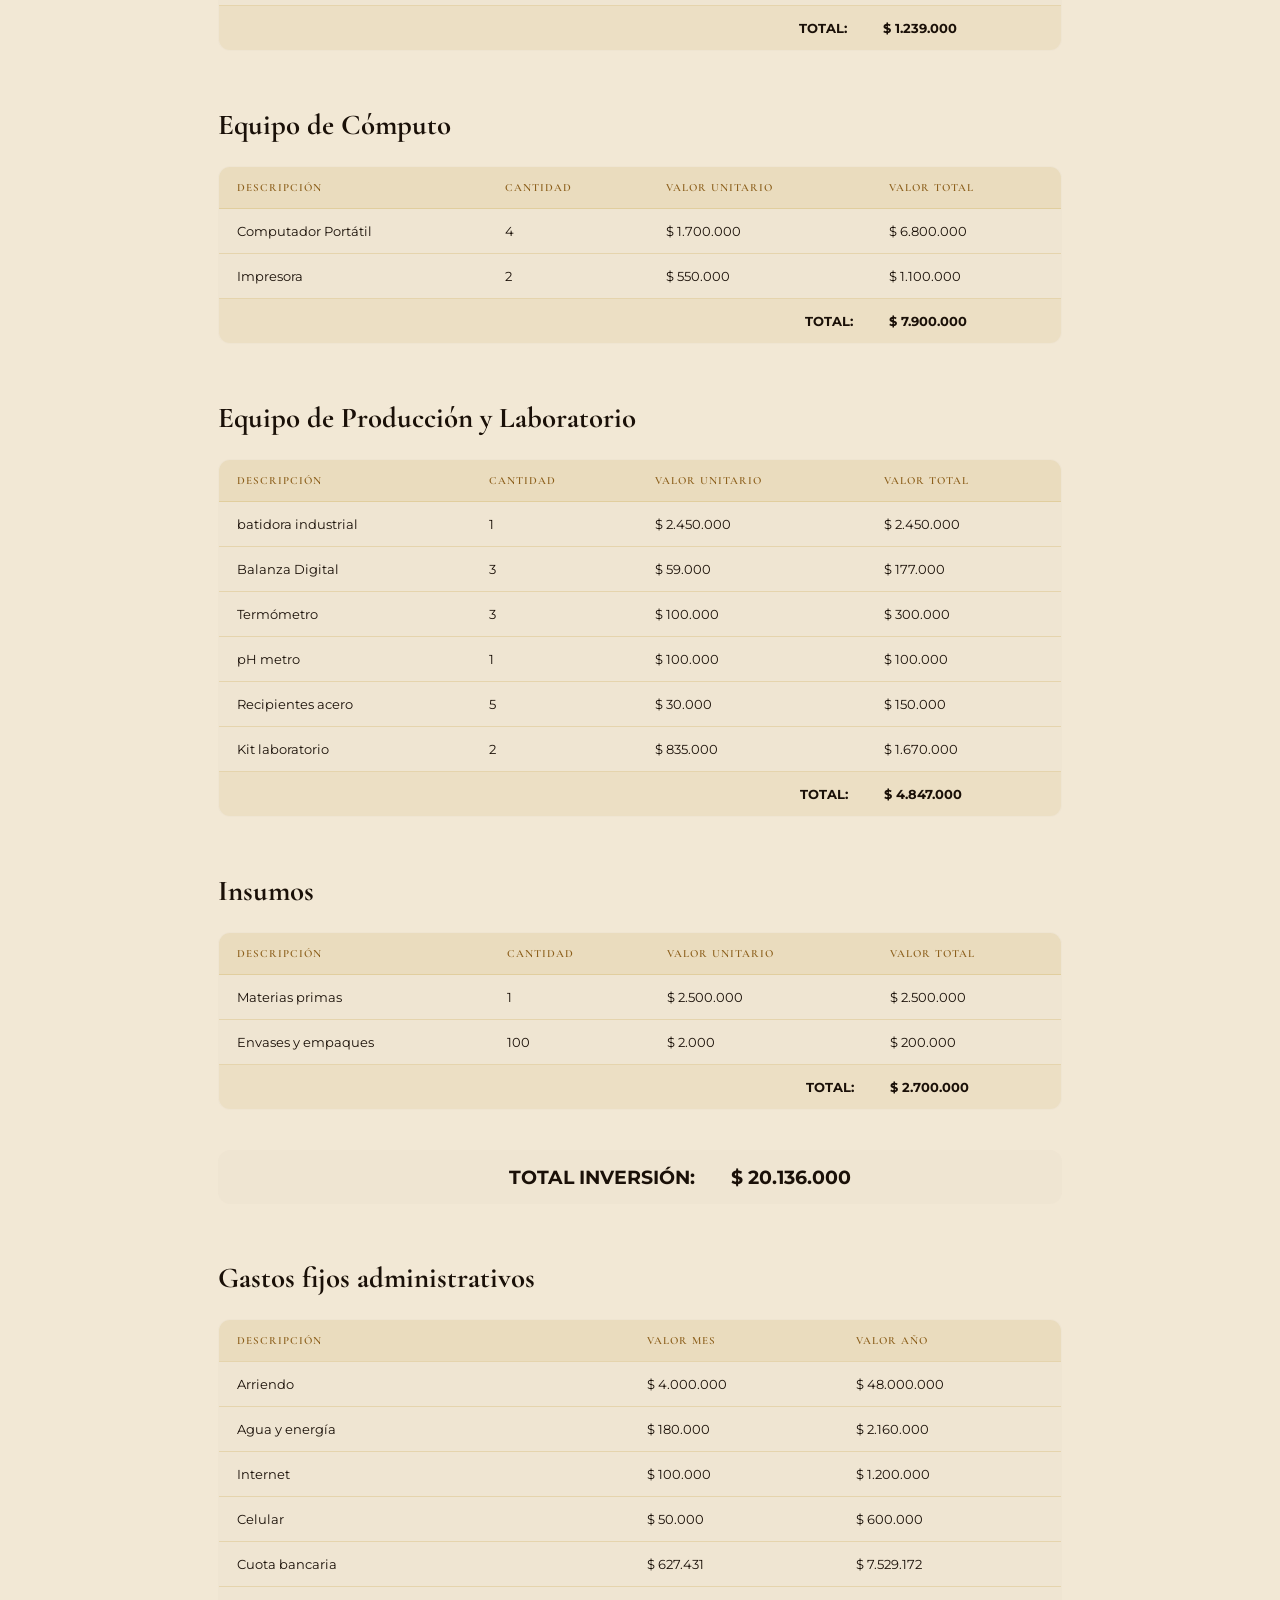
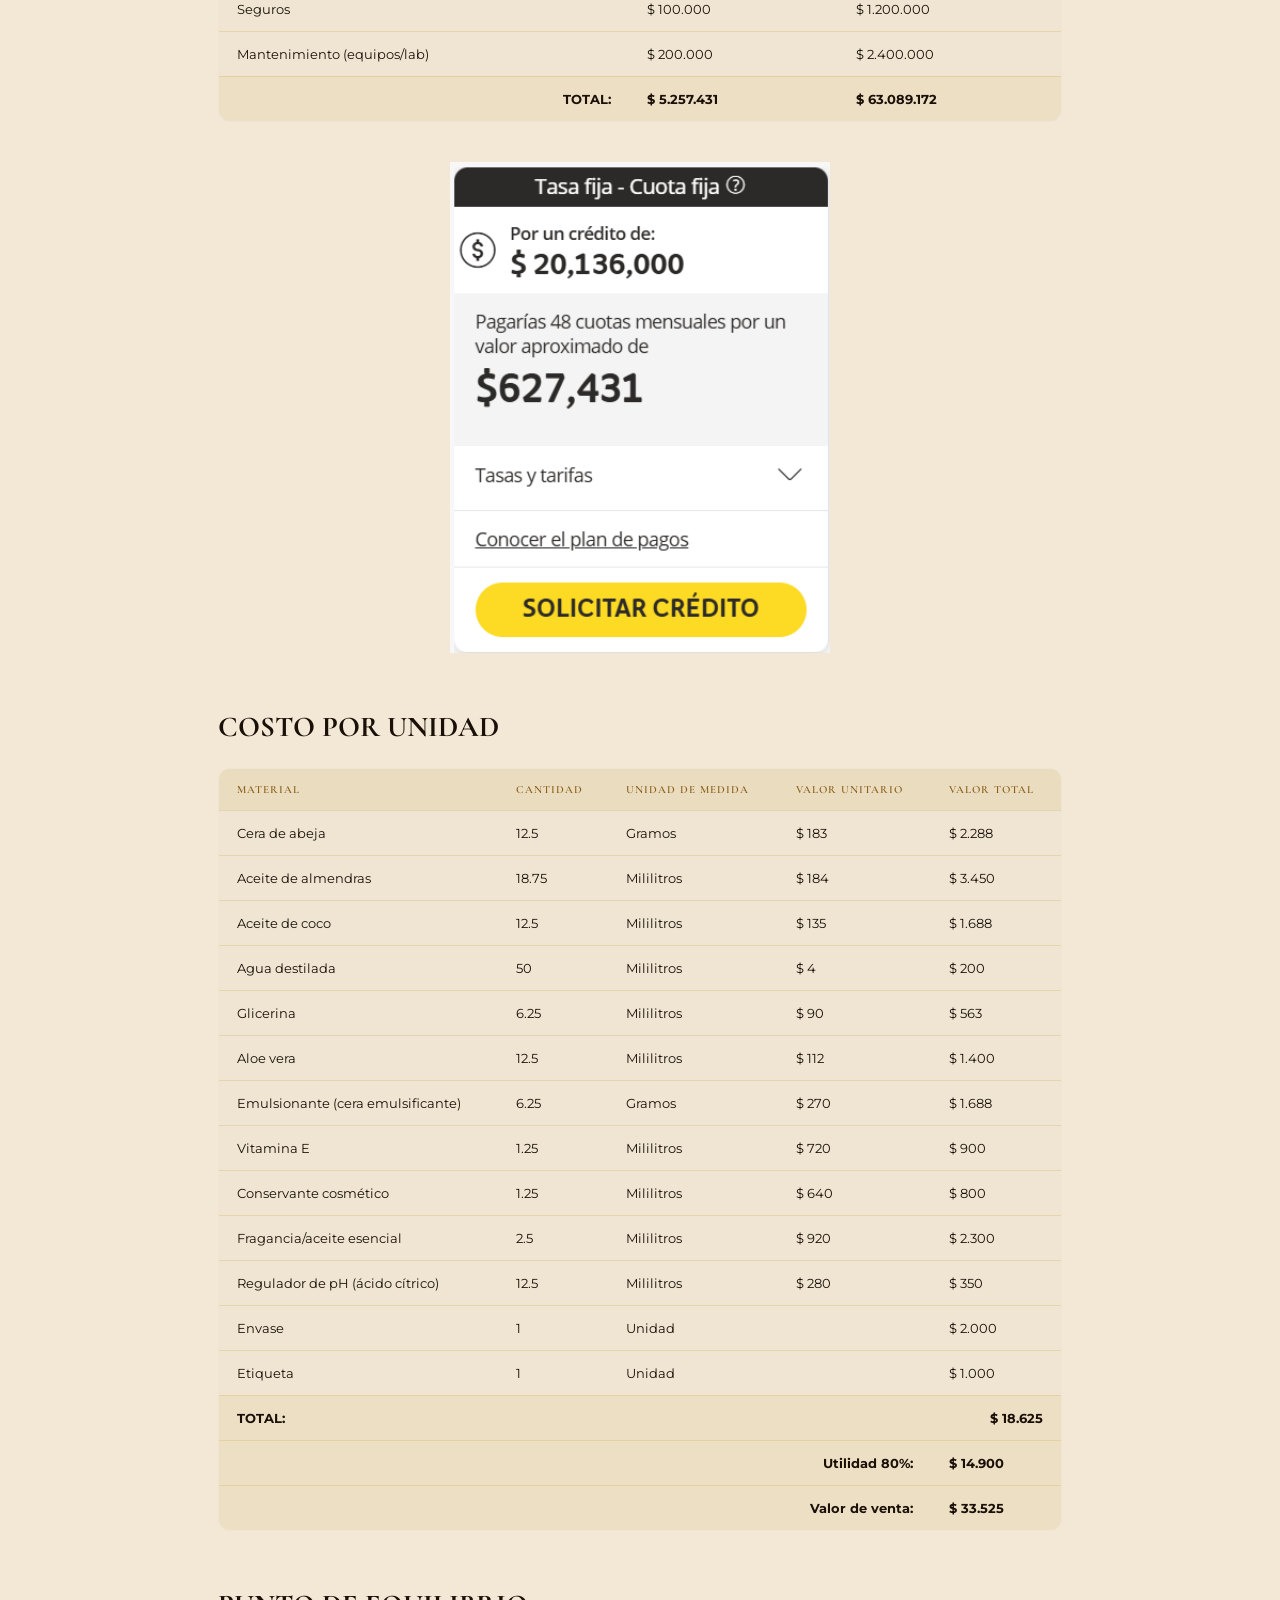
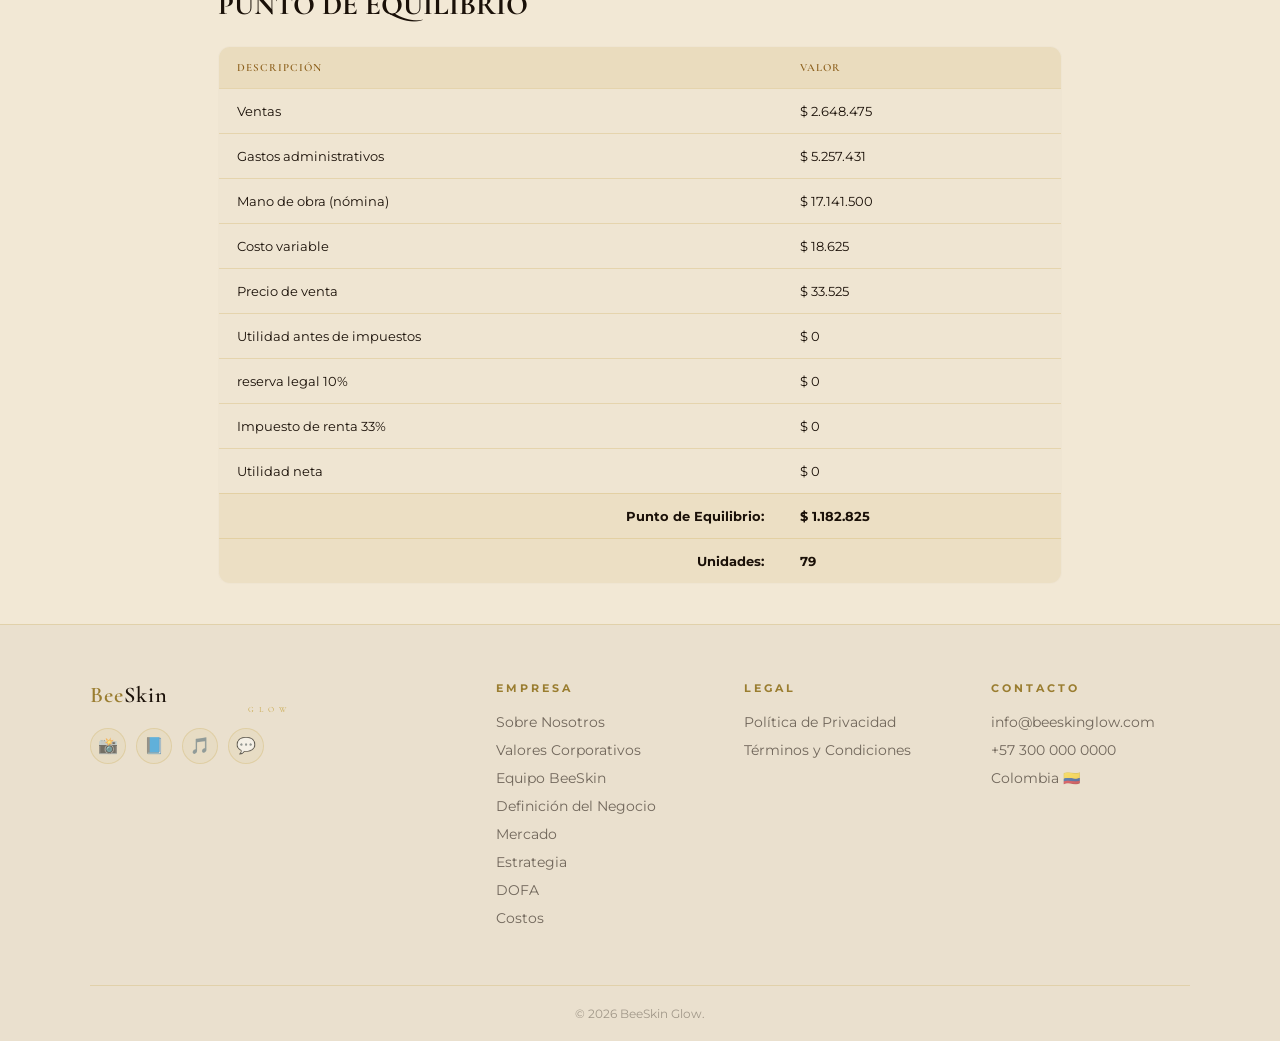
==== commit 1458cc1c: "Update costos.html" ====
--- a/costos.html
+++ b/costos.html
@@ -77,7 +77,7 @@
           </tr>
         </thead>
         <tbody>
-          <tr><td>Directora General</td><td>$ 2.800.000</td><td>1</td><td>$ 2.800.000</td><td>$ 1.484.000</td><td class="cost-val">$ 4.284.000</td></tr>
+          <tr><td>Directora General</td><td>$ 2.000.000</td><td>1</td><td>$ 2.000.000</td><td>$ 1.060.000</td><td class="cost-val">$ 3.060.000</td></tr>
           <tr><td>Directora de Producción</td><td>$ 1.250.000</td><td>0,5</td><td>$ 1.250.000</td><td>$ 662.500</td><td class="cost-val">$ 1.912.500</td></tr>
           <tr><td>Directora Comercial</td><td>$ 1.150.000</td><td>0,5</td><td>$ 1.150.000</td><td>$ 609.500</td><td class="cost-val">$ 1.759.500</td></tr>
           <tr><td>Encargado de Compras</td><td>$ 1.850.000</td><td>1</td><td>$ 1.850.000</td><td>$ 980.500</td><td class="cost-val">$ 2.830.500</td></tr>
@@ -87,7 +87,7 @@
           <tr><td>Contador</td><td>$ 1.000.000</td><td>1</td><td>$ 1.000.000</td><td>$ 0</td><td class="cost-val">$ 1.000.000</td></tr>
           <tr class="total-row">
             <td colspan="5" style="text-align:right">TOTAL NÓMINA:</td>
-            <td>$ 18.365.500</td>
+            <td>$ 17.141.500</td>
           </tr>
         </tbody>
       </table>
@@ -271,14 +271,14 @@
           <tr><td>Agua y energía</td><td>$ 180.000</td><td>$ 2.160.000</td></tr>
           <tr><td>Internet</td><td>$ 100.000</td><td>$ 1.200.000</td></tr>
           <tr><td>Celular</td><td>$ 50.000</td><td>$ 600.000</td></tr>
-          <tr><td>Cuota bancaria</td><td>$ 786.370</td><td>$ 9.436.440</td></tr>
+          <tr><td>Cuota bancaria</td><td>$ 627.431</td><td>$ 7.529.172</td></tr>
           <tr><td>Seguros</td><td>$ 100.000</td><td>$ 1.200.000</td></tr>
           <tr><td>Mantenimiento (equipos/lab)</td><td>$ 200.000</td><td>$ 2.400.000</td></tr>
 
           <tr class="total-row">
             <td colspan="1" style="text-align:right">TOTAL:</td>
-            <td>$ 5.416.370</td>
-            <td>$ 64.996.440</td>
+            <td>$ 5.257.431</td>
+            <td>$ 63.089.172</td>
           </tr>
         </tbody>
       </table>
@@ -345,11 +345,11 @@
           </tr>
         </thead>
         <tbody>
-          <tr><td>Ventas</td><td>$ 14.443.653</t  d></tr>
-          <tr><td>Gastos administrativos</td><td>$ 5.416.370</td></tr>
-          <tr><td>Mano de obra (nómina)</td><td>$ 18.365.500</td></tr>
+          <tr><td>Ventas</td><td>$ 2.648.475</t  d></tr>
+          <tr><td>Gastos administrativos</td><td>$ 5.257.431</td></tr>
+          <tr><td>Mano de obra (nómina)</td><td>$ 17.141.500</td></tr>
           <tr><td>Costo variable</td><td>$ 18.625</td></tr>
-          <tr><td>Precio de venta</td><td>$ 29.800</td></tr>
+          <tr><td>Precio de venta</td><td>$ 33.525</td></tr>
           <tr><td>Utilidad antes de impuestos</td><td>$ 0</td></tr>
           <tr><td>reserva legal 10%</td><td>$ 0</td></tr>
            <tr><td>Impuesto de renta 33%</td><td>$ 0</td></tr>
@@ -357,11 +357,11 @@
 
           <tr class="total-row">
             <td colspan="1" style="text-align:right">Punto de Equilibrio:</td>
-            <td>$ 14.443.653</td>
+            <td>$ 1.182.825</td>
           </tr>
           <tr class="total-row">
             <td colspan="1" style="text-align:right">Unidades:</td>
-            <td> 485</td>
+            <td> 79</td>
           </tr>
         </tbody>
       </table>
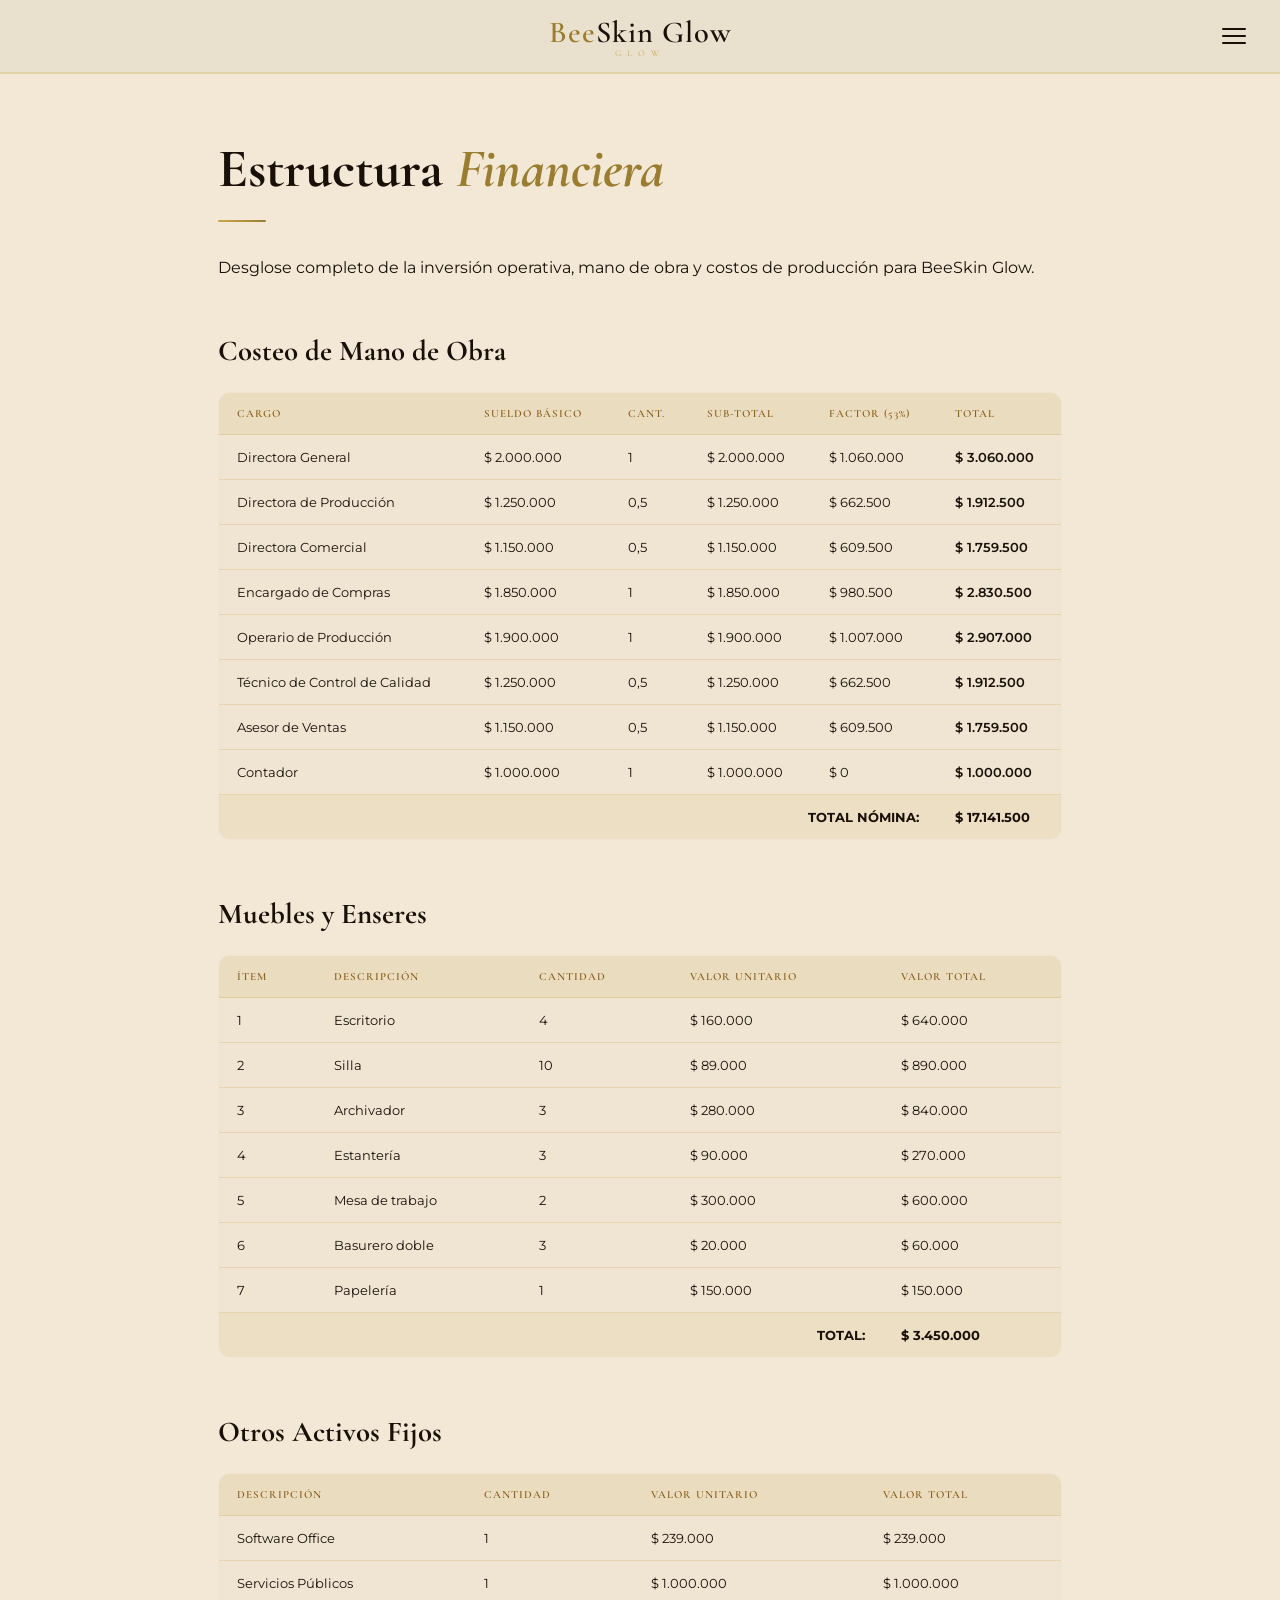
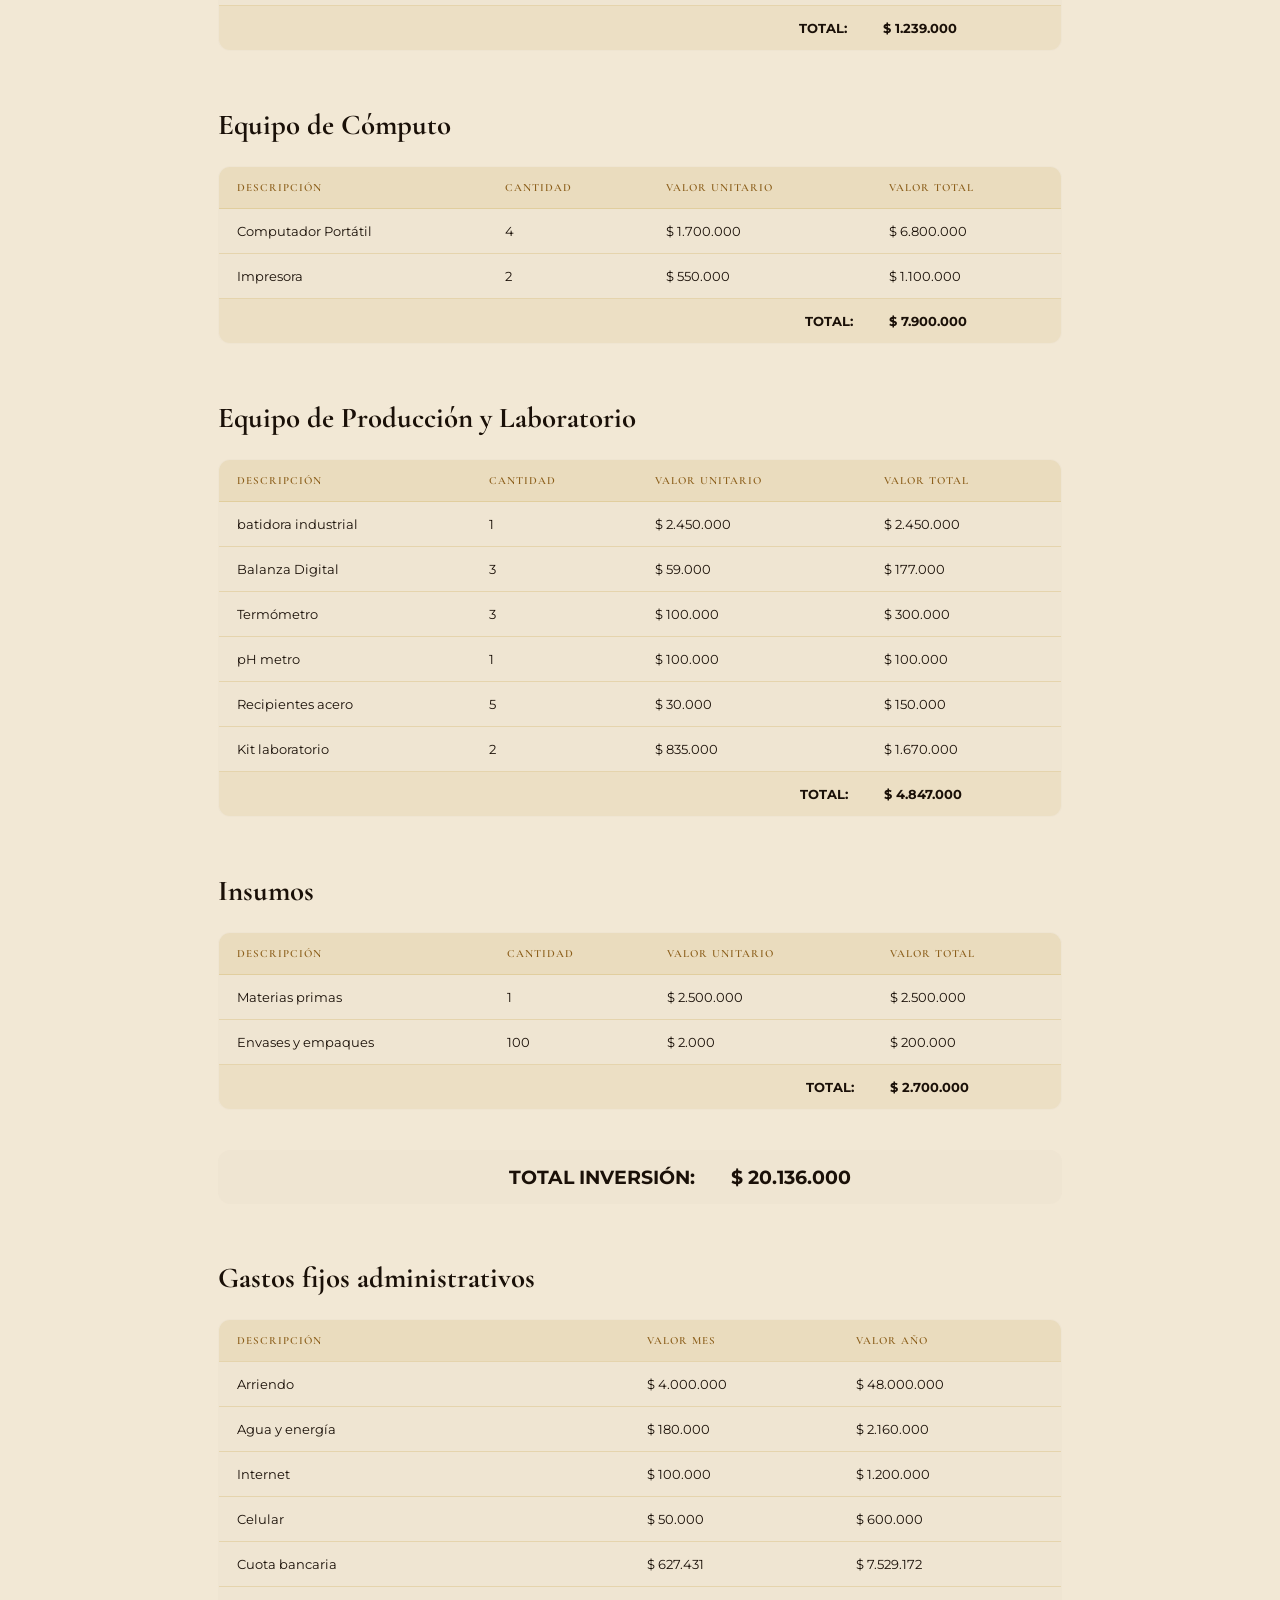
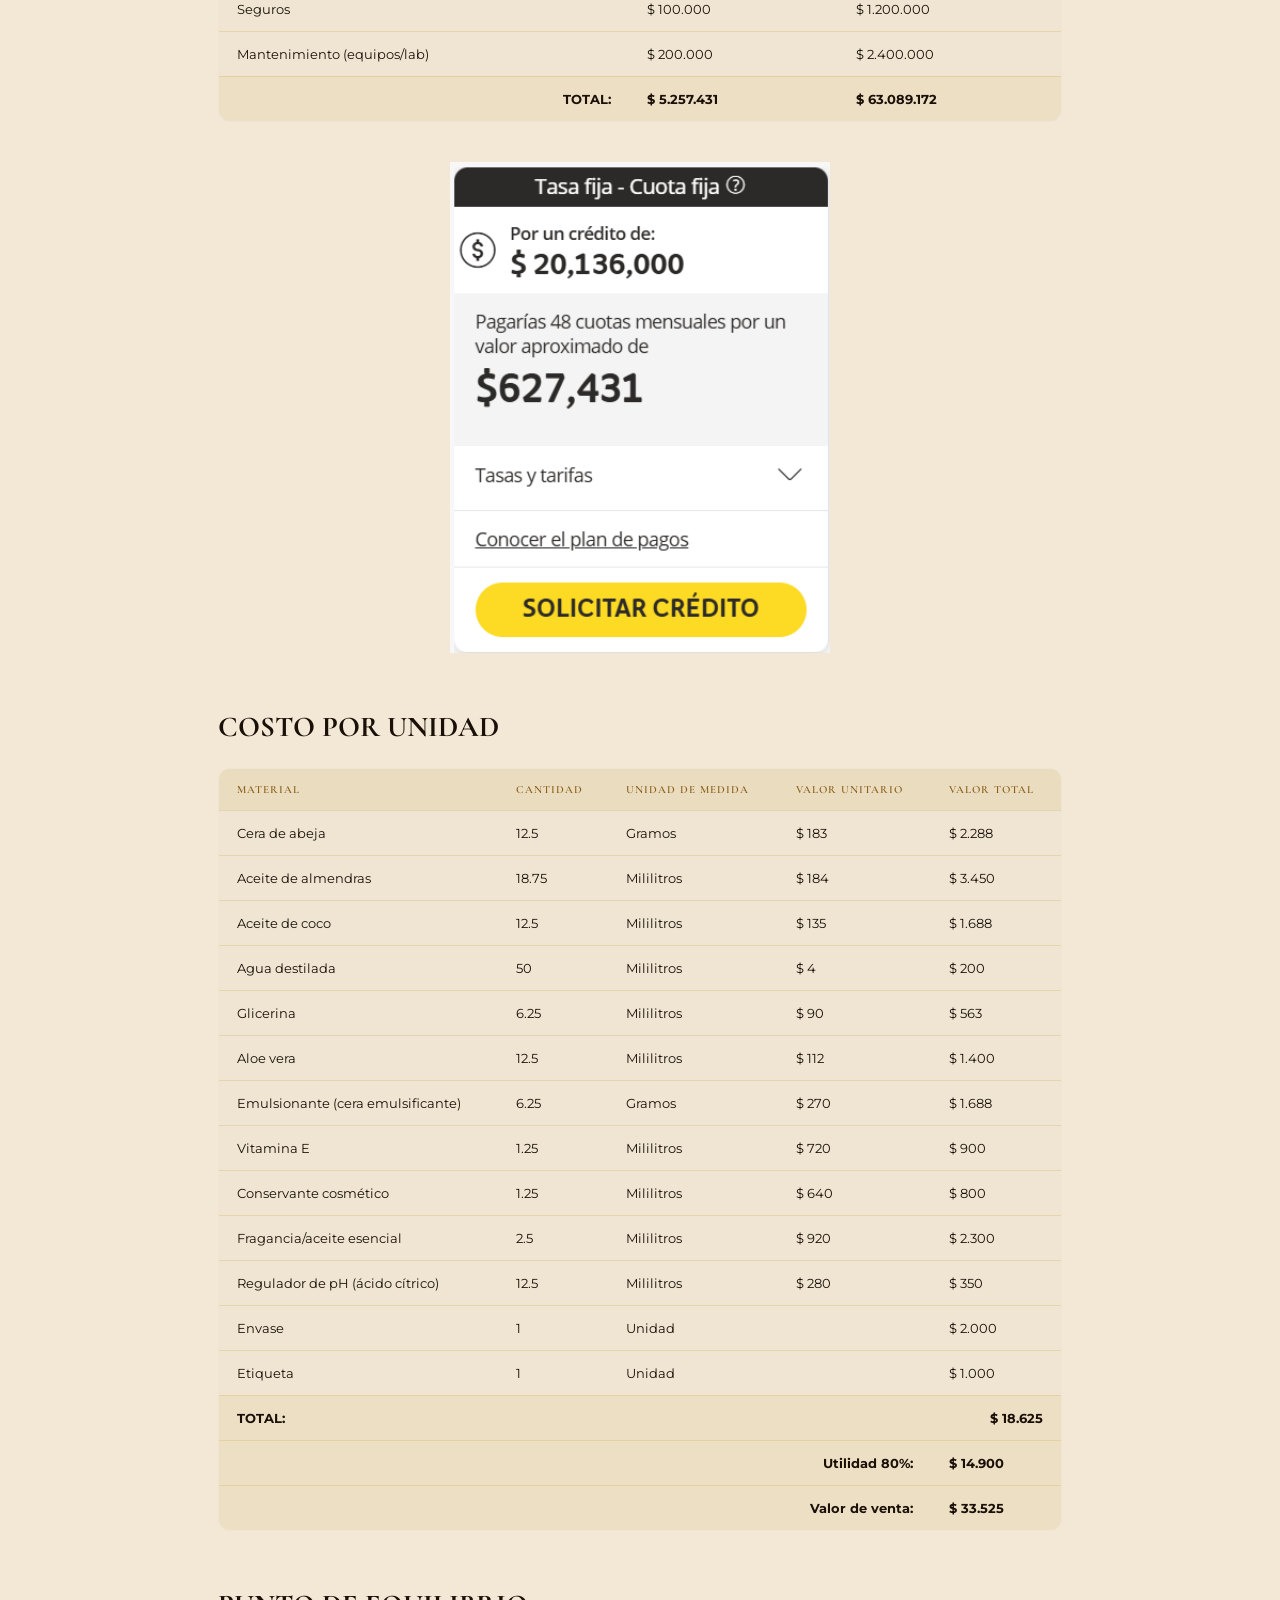
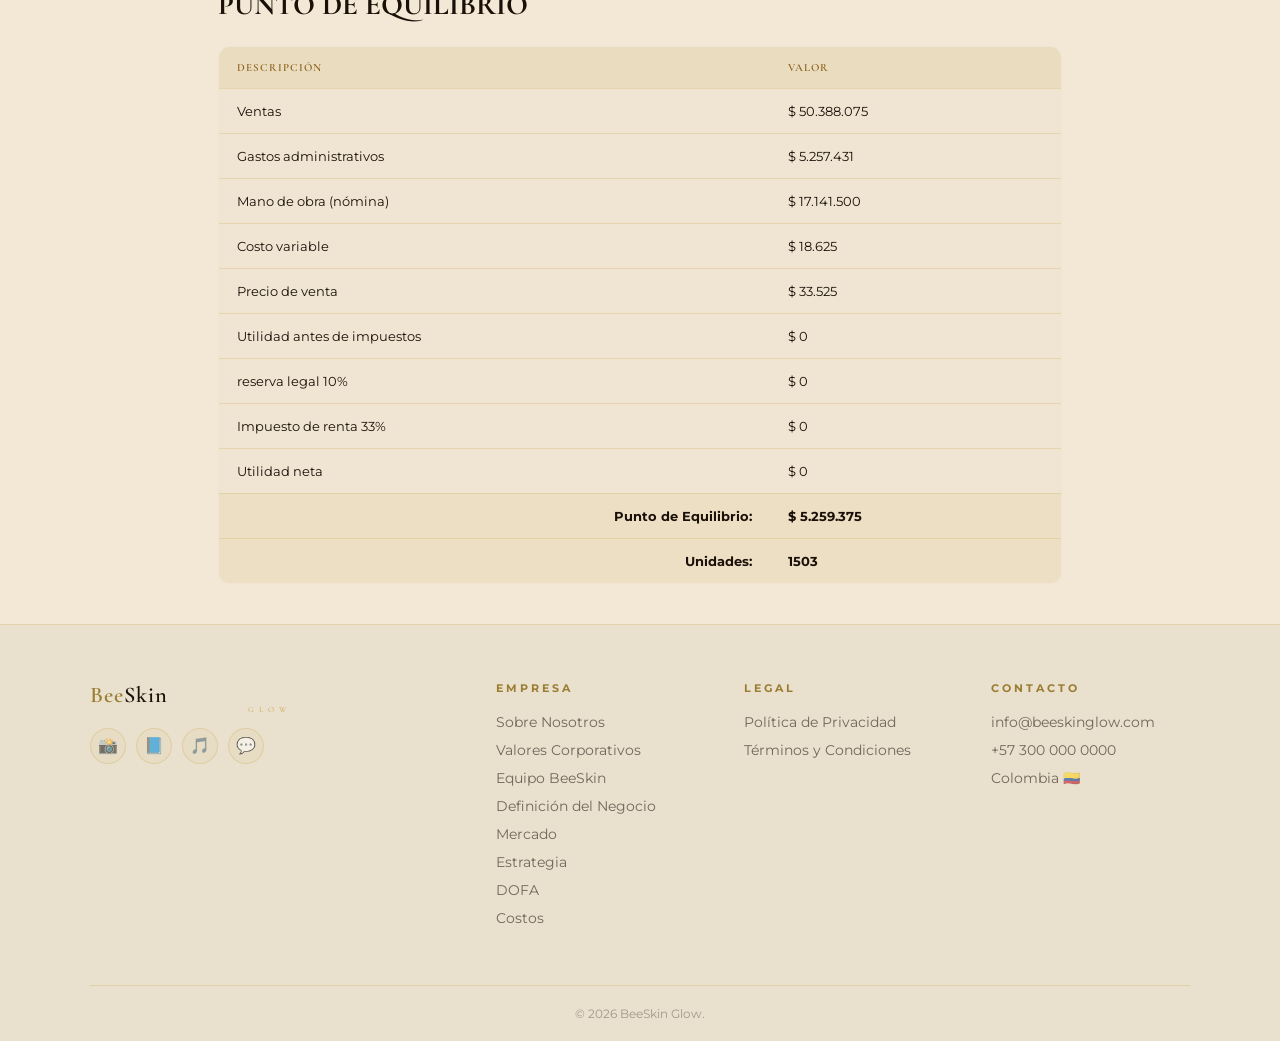
==== commit 2f265664: "Update costos.html" ====
--- a/costos.html
+++ b/costos.html
@@ -345,7 +345,7 @@
           </tr>
         </thead>
         <tbody>
-          <tr><td>Ventas</td><td>$ 2.648.475</t  d></tr>
+          <tr><td>Ventas</td><td>$ 50.388.075</t  d></tr>
           <tr><td>Gastos administrativos</td><td>$ 5.257.431</td></tr>
           <tr><td>Mano de obra (nómina)</td><td>$ 17.141.500</td></tr>
           <tr><td>Costo variable</td><td>$ 18.625</td></tr>
@@ -357,11 +357,11 @@
 
           <tr class="total-row">
             <td colspan="1" style="text-align:right">Punto de Equilibrio:</td>
-            <td>$ 1.182.825</td>
+            <td>$ 5.259.375</td>
           </tr>
           <tr class="total-row">
             <td colspan="1" style="text-align:right">Unidades:</td>
-            <td> 79</td>
+            <td> 1503</td>
           </tr>
         </tbody>
       </table>
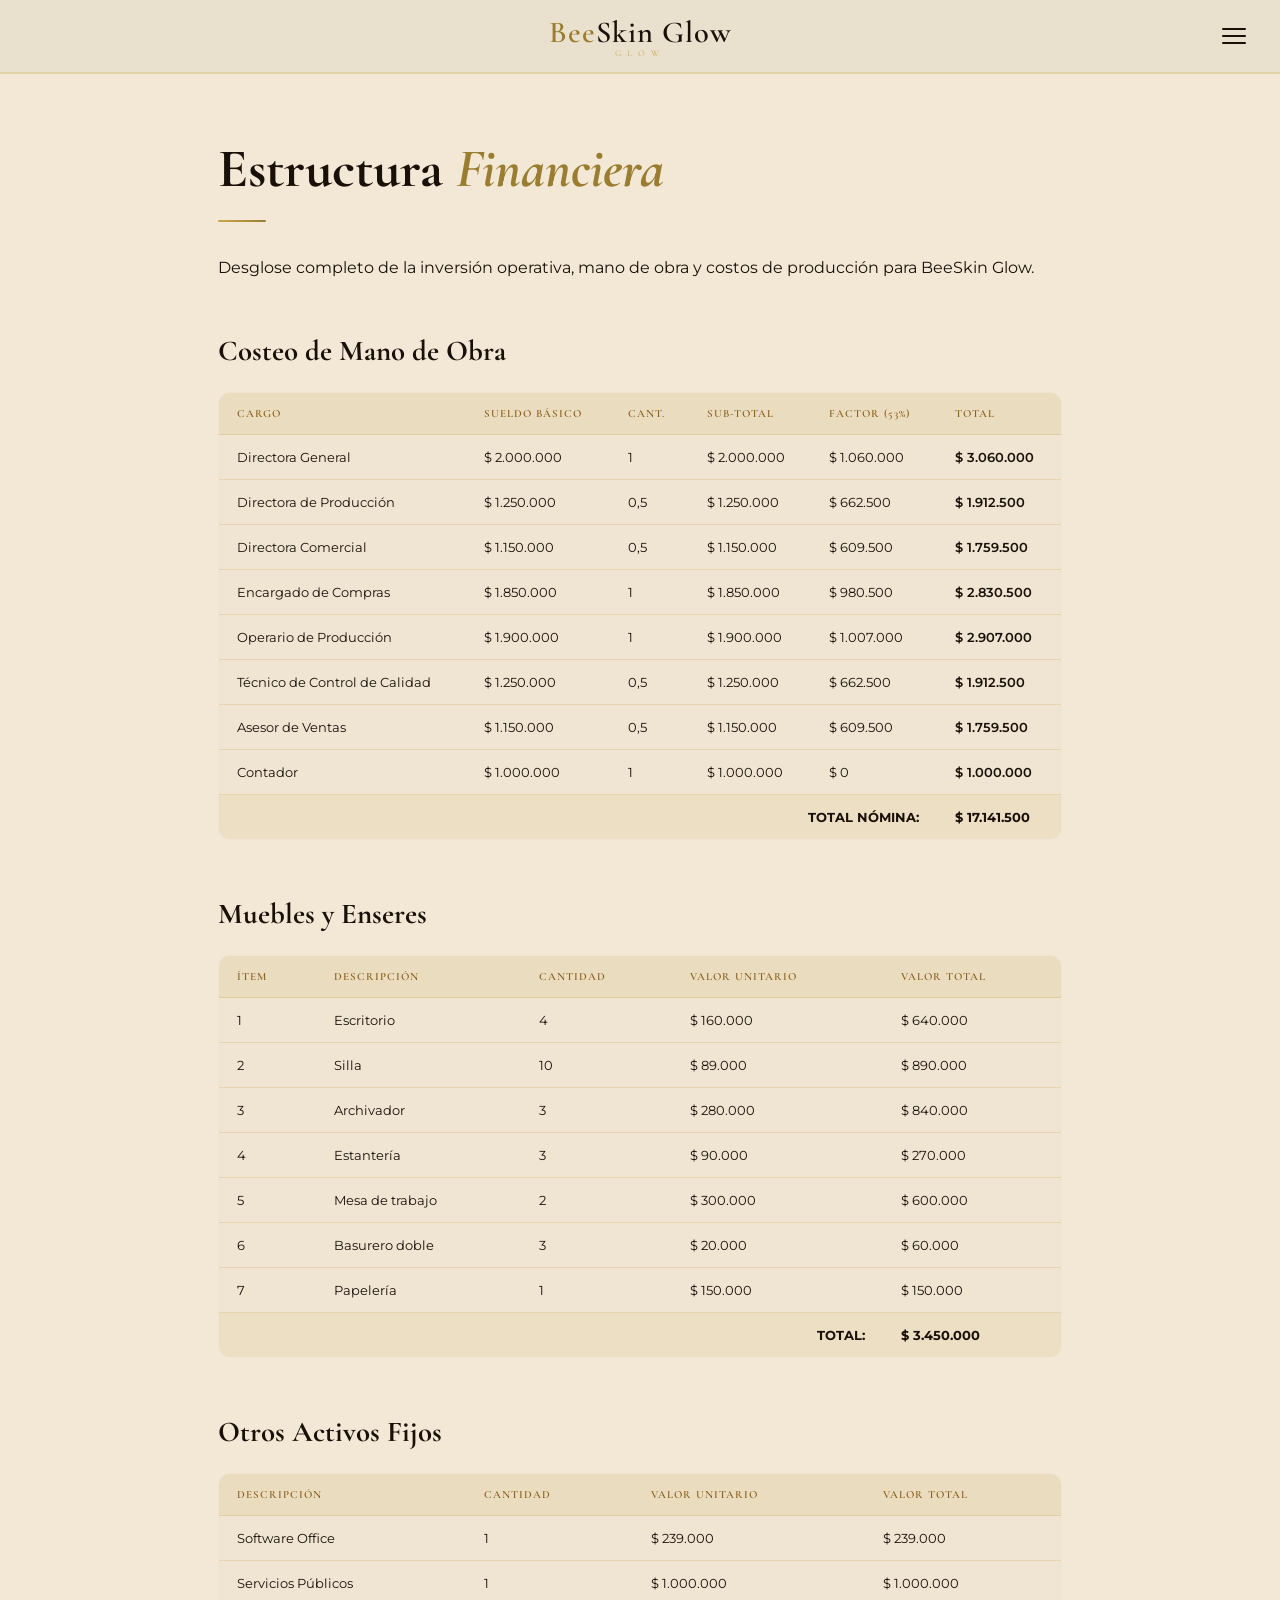
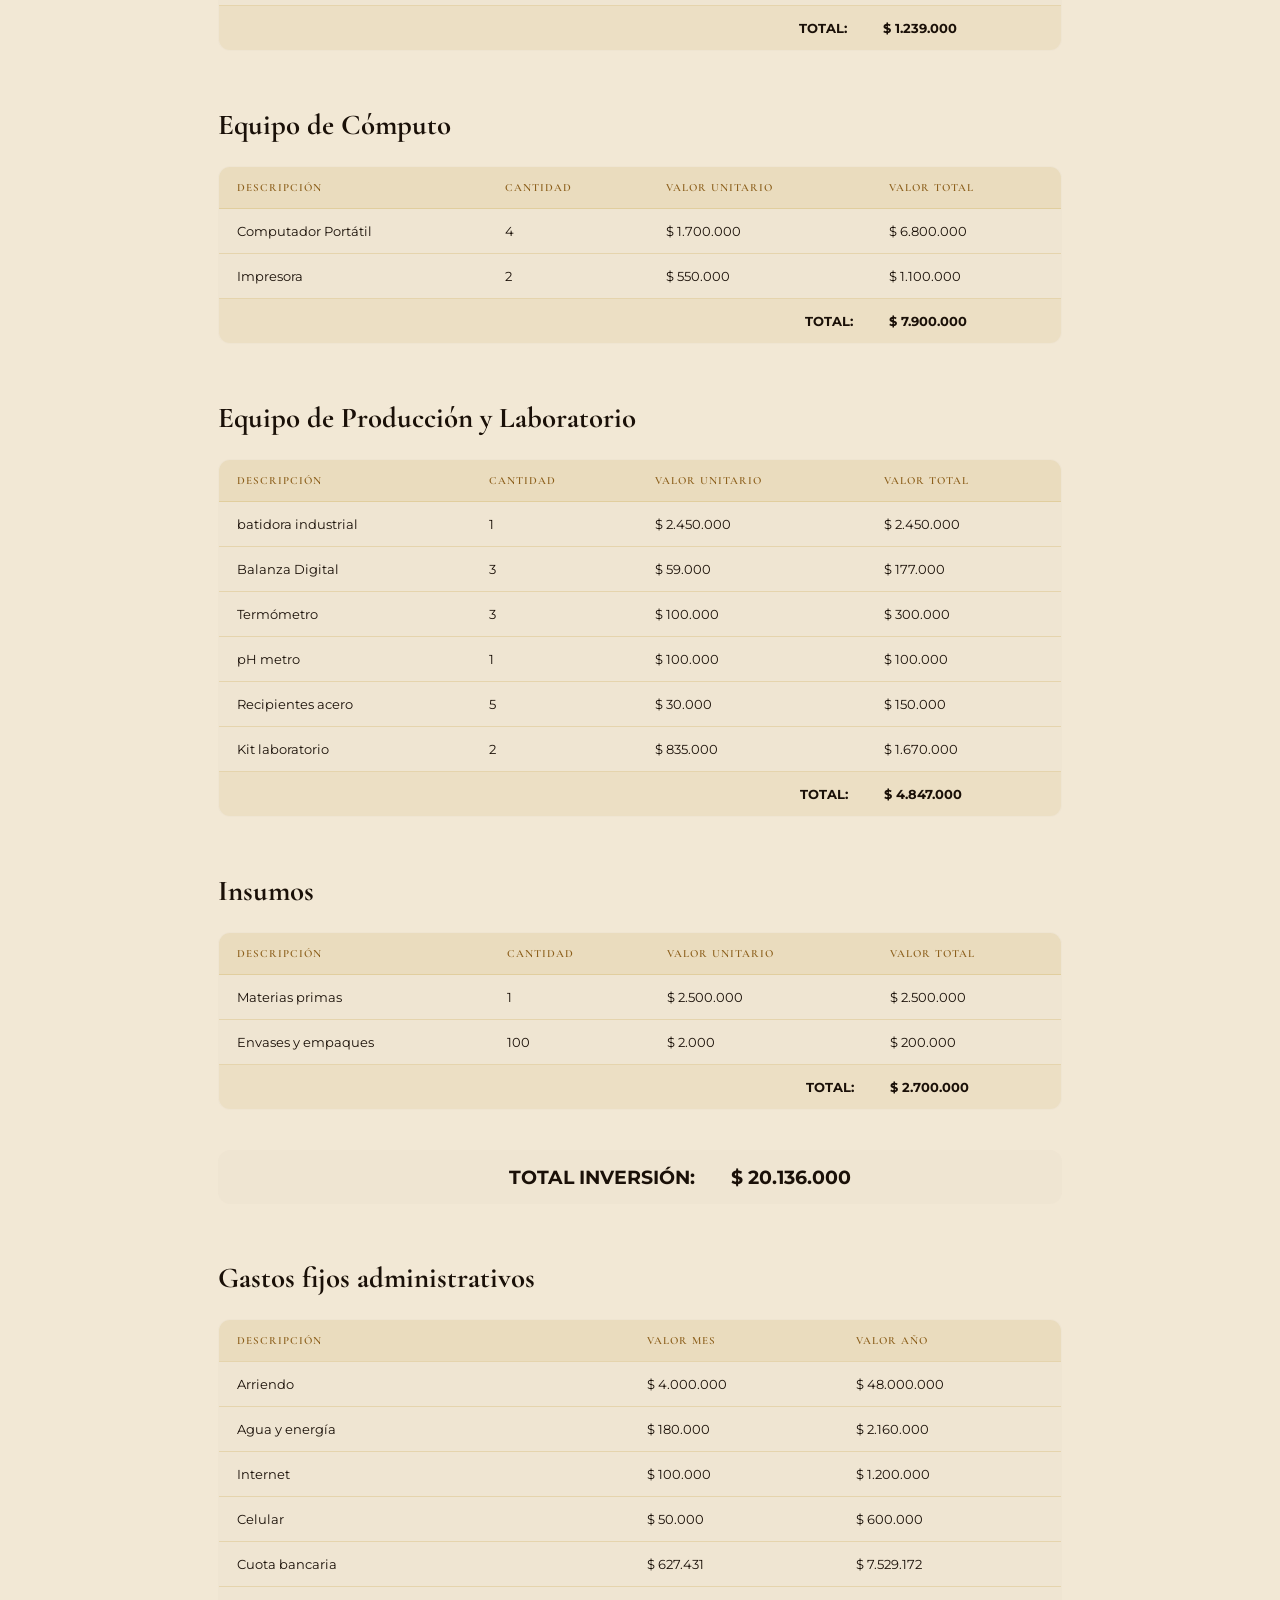
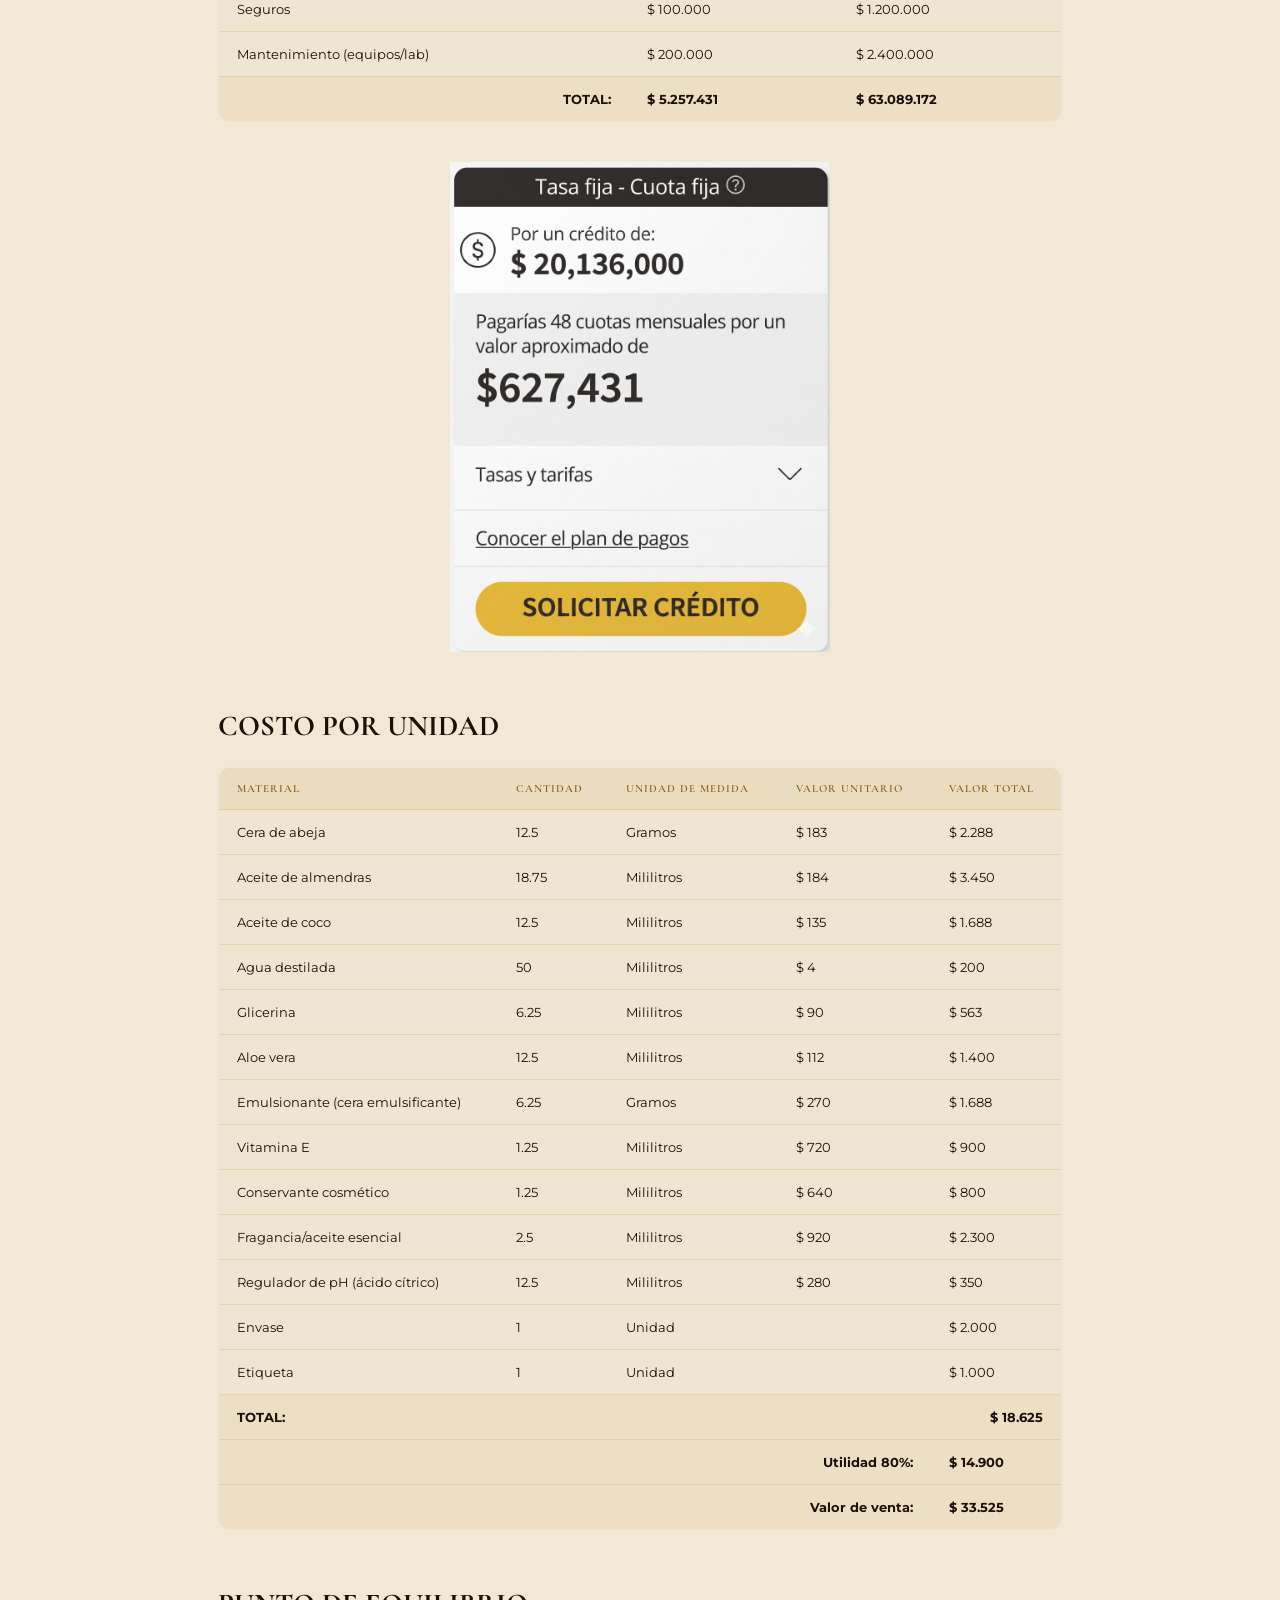
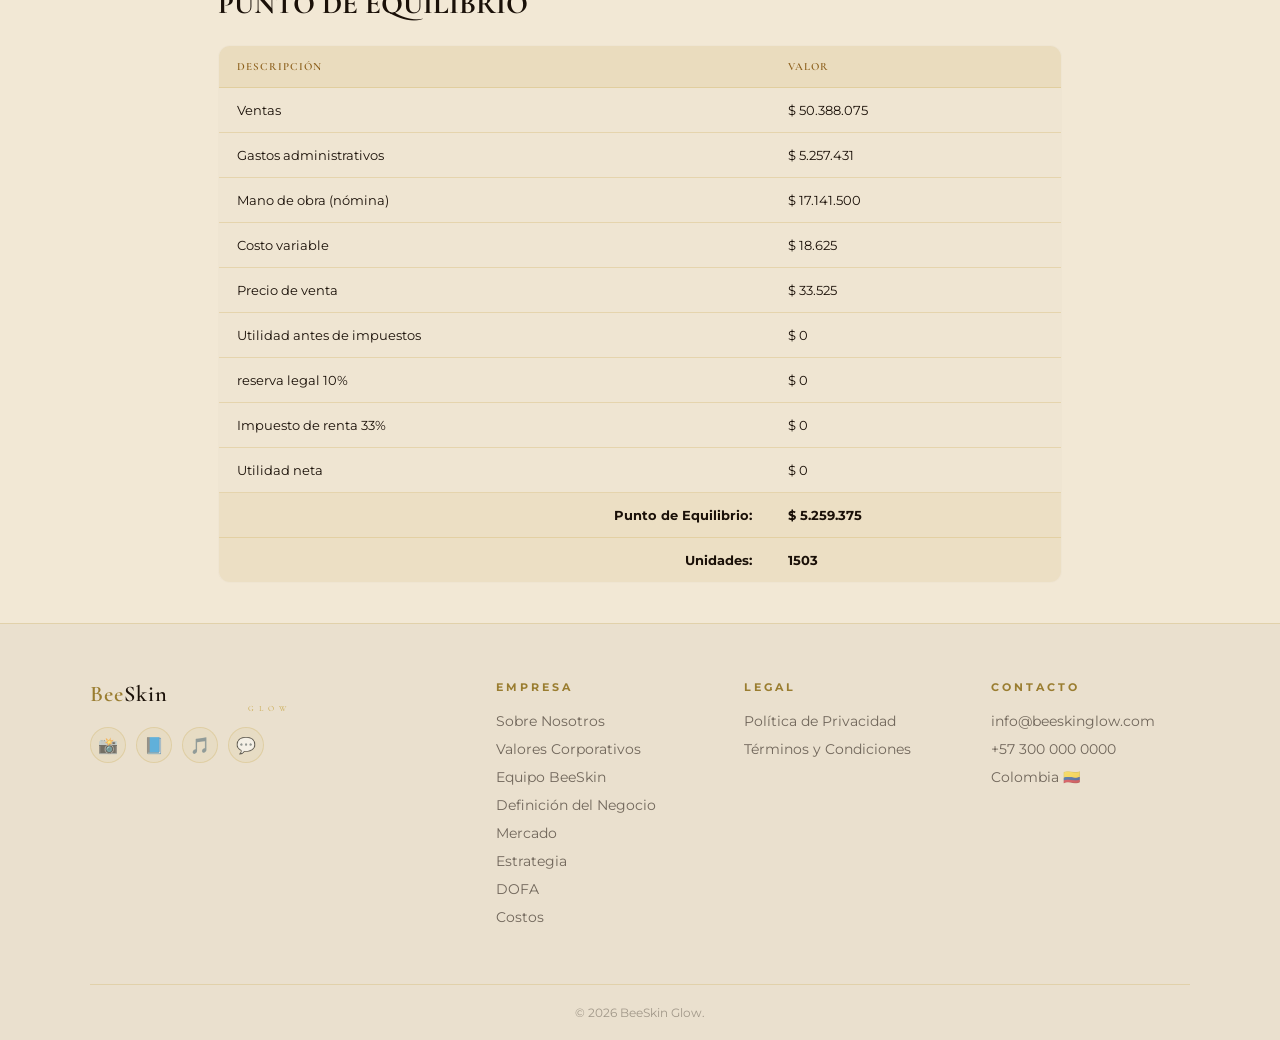
==== commit 4cc00198: "Update costos.html" ====
--- a/costos.html
+++ b/costos.html
@@ -285,7 +285,7 @@
     </div>
   </div>
 
-<img src="comprobantepago.png" alt="Comprobante credito" class="comprobante-glow">
+<img src="comprobantepago1.png" alt="Comprobante credito" class="comprobante-glow">
 
      <div class="section-label reveal">
       <h2>COSTO POR UNIDAD</h2>
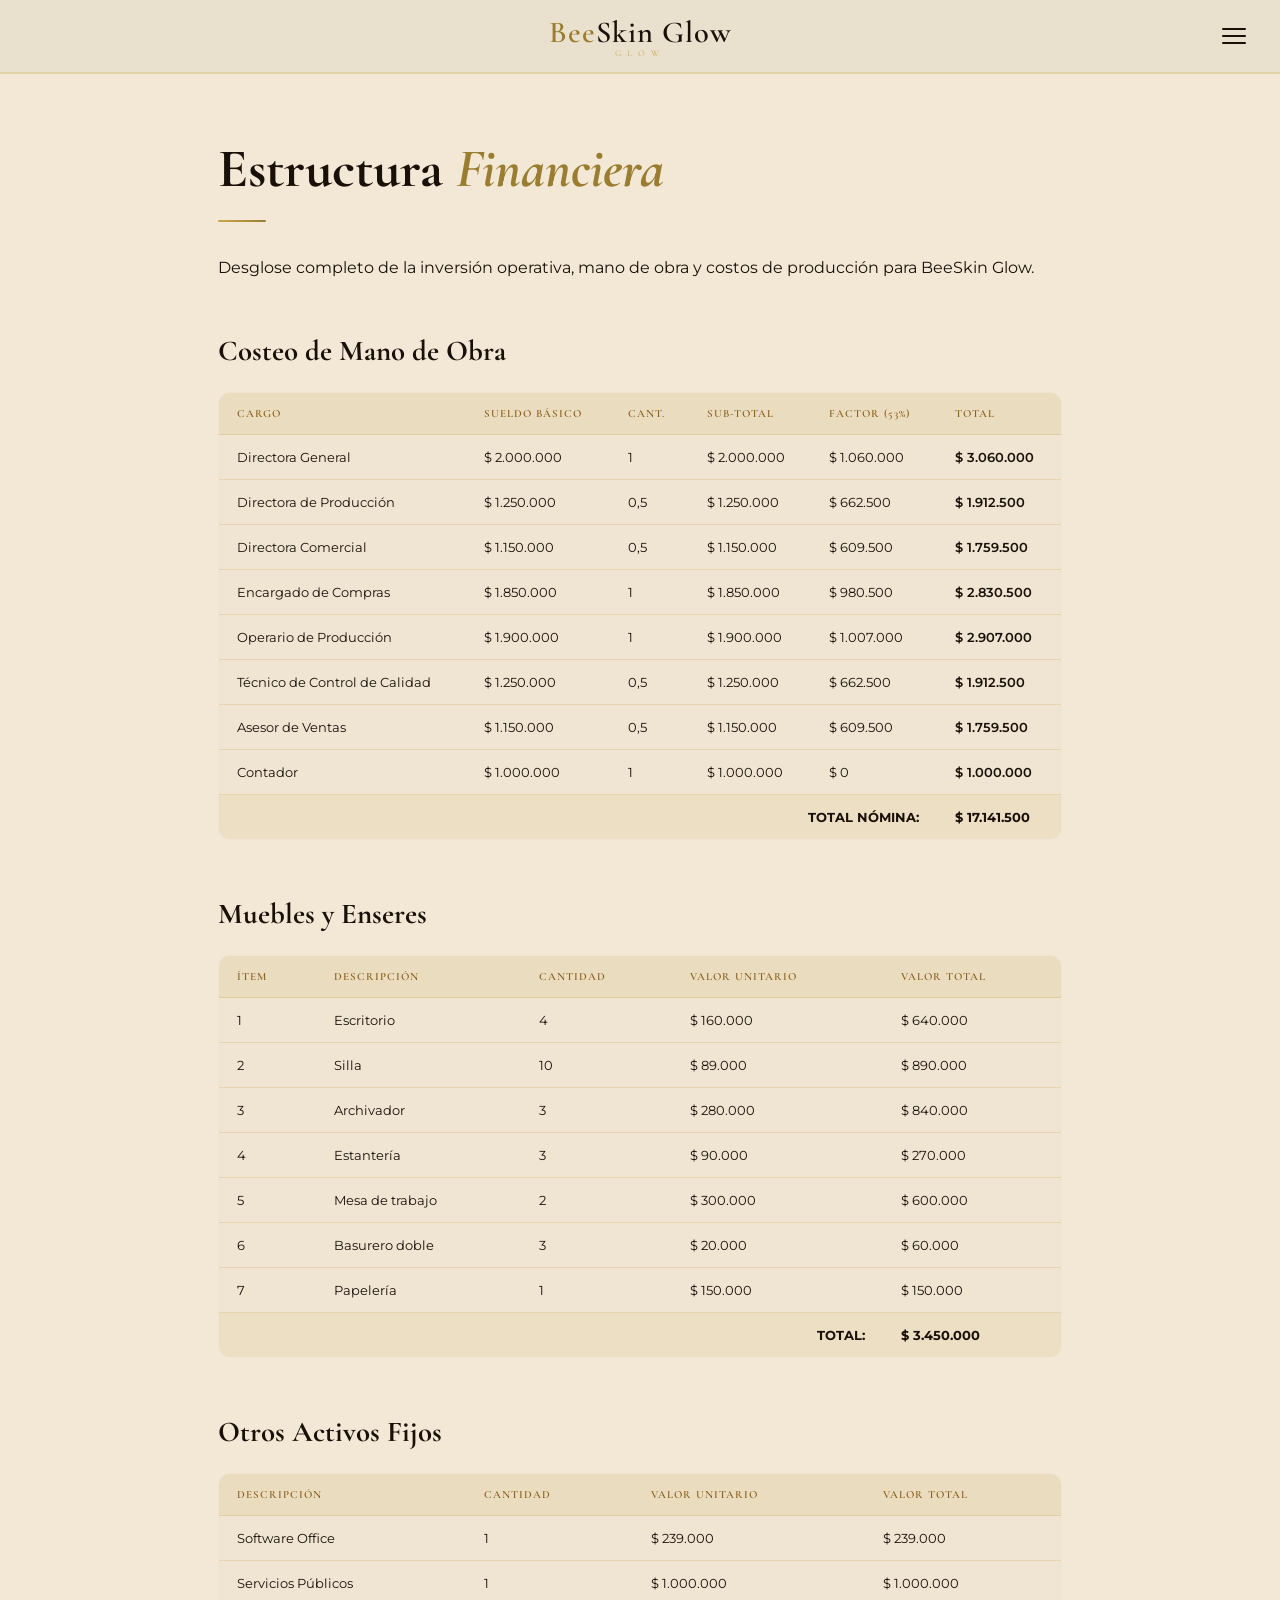
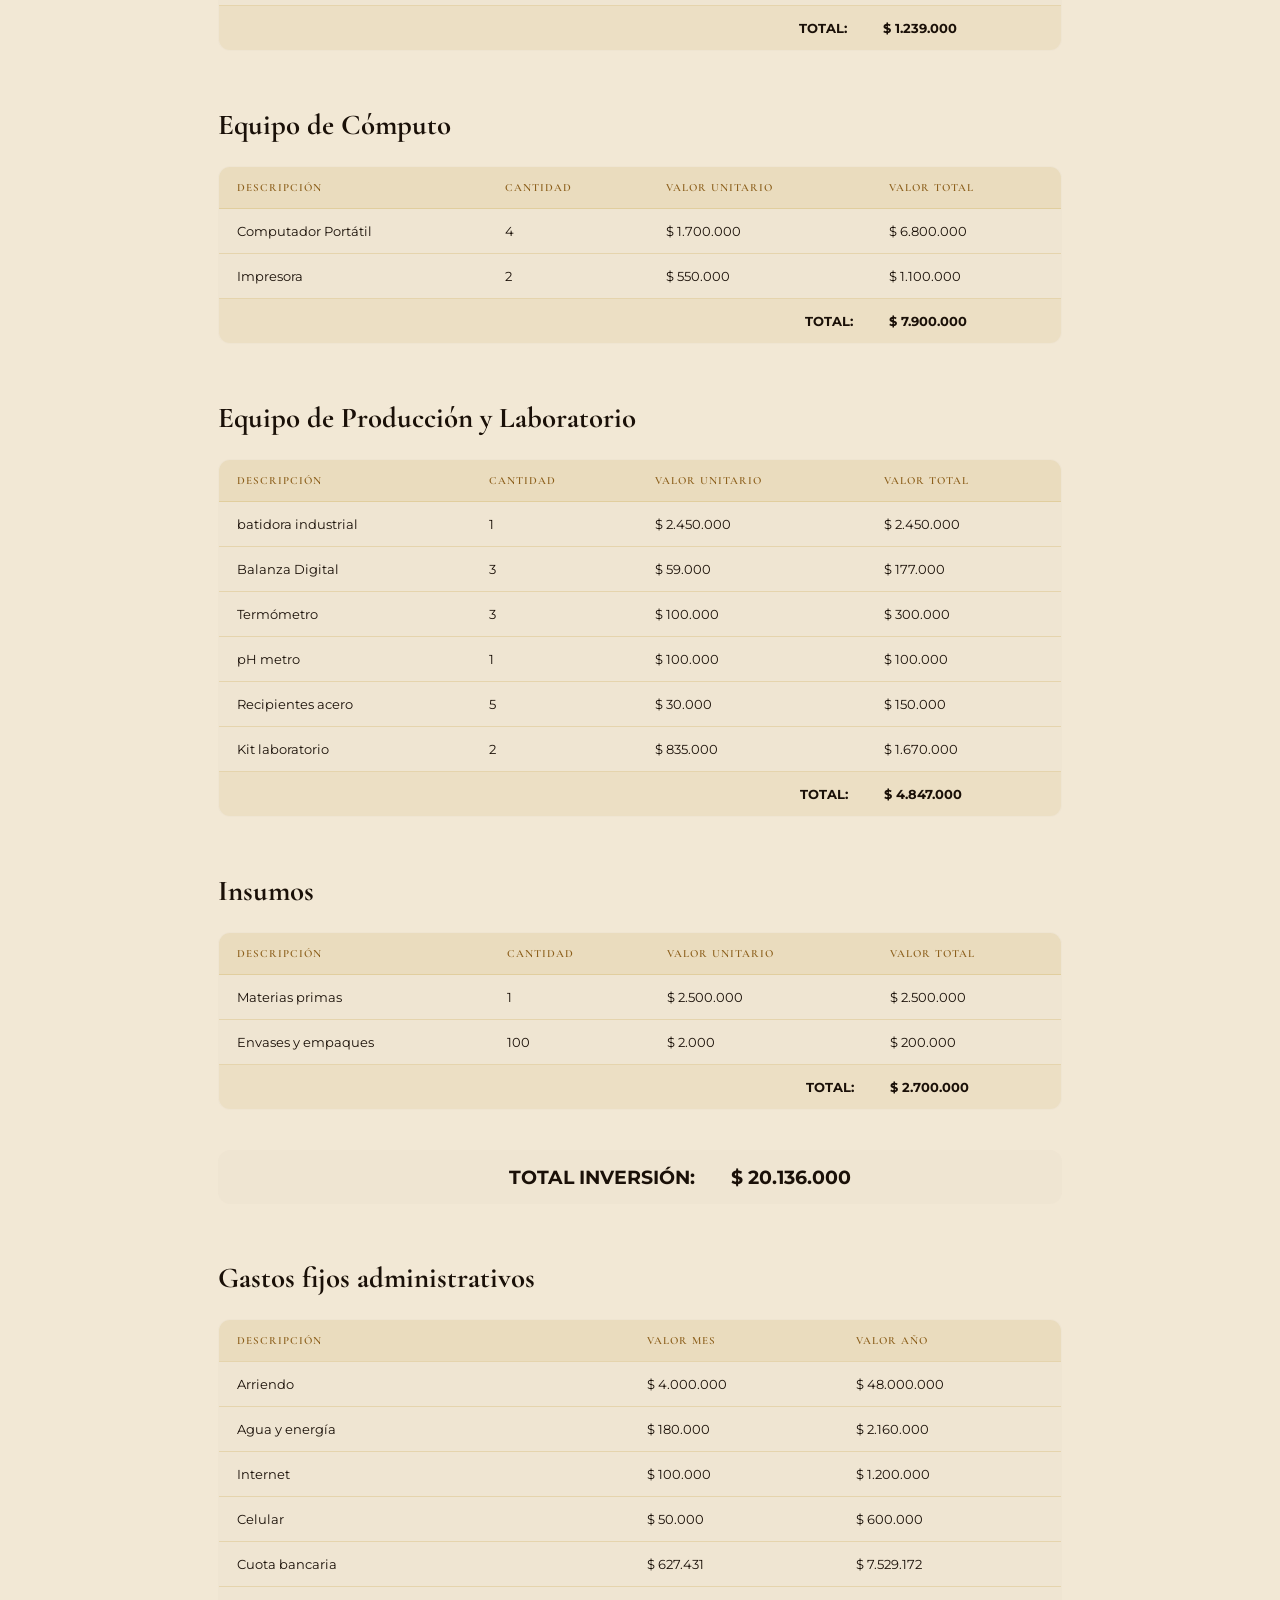
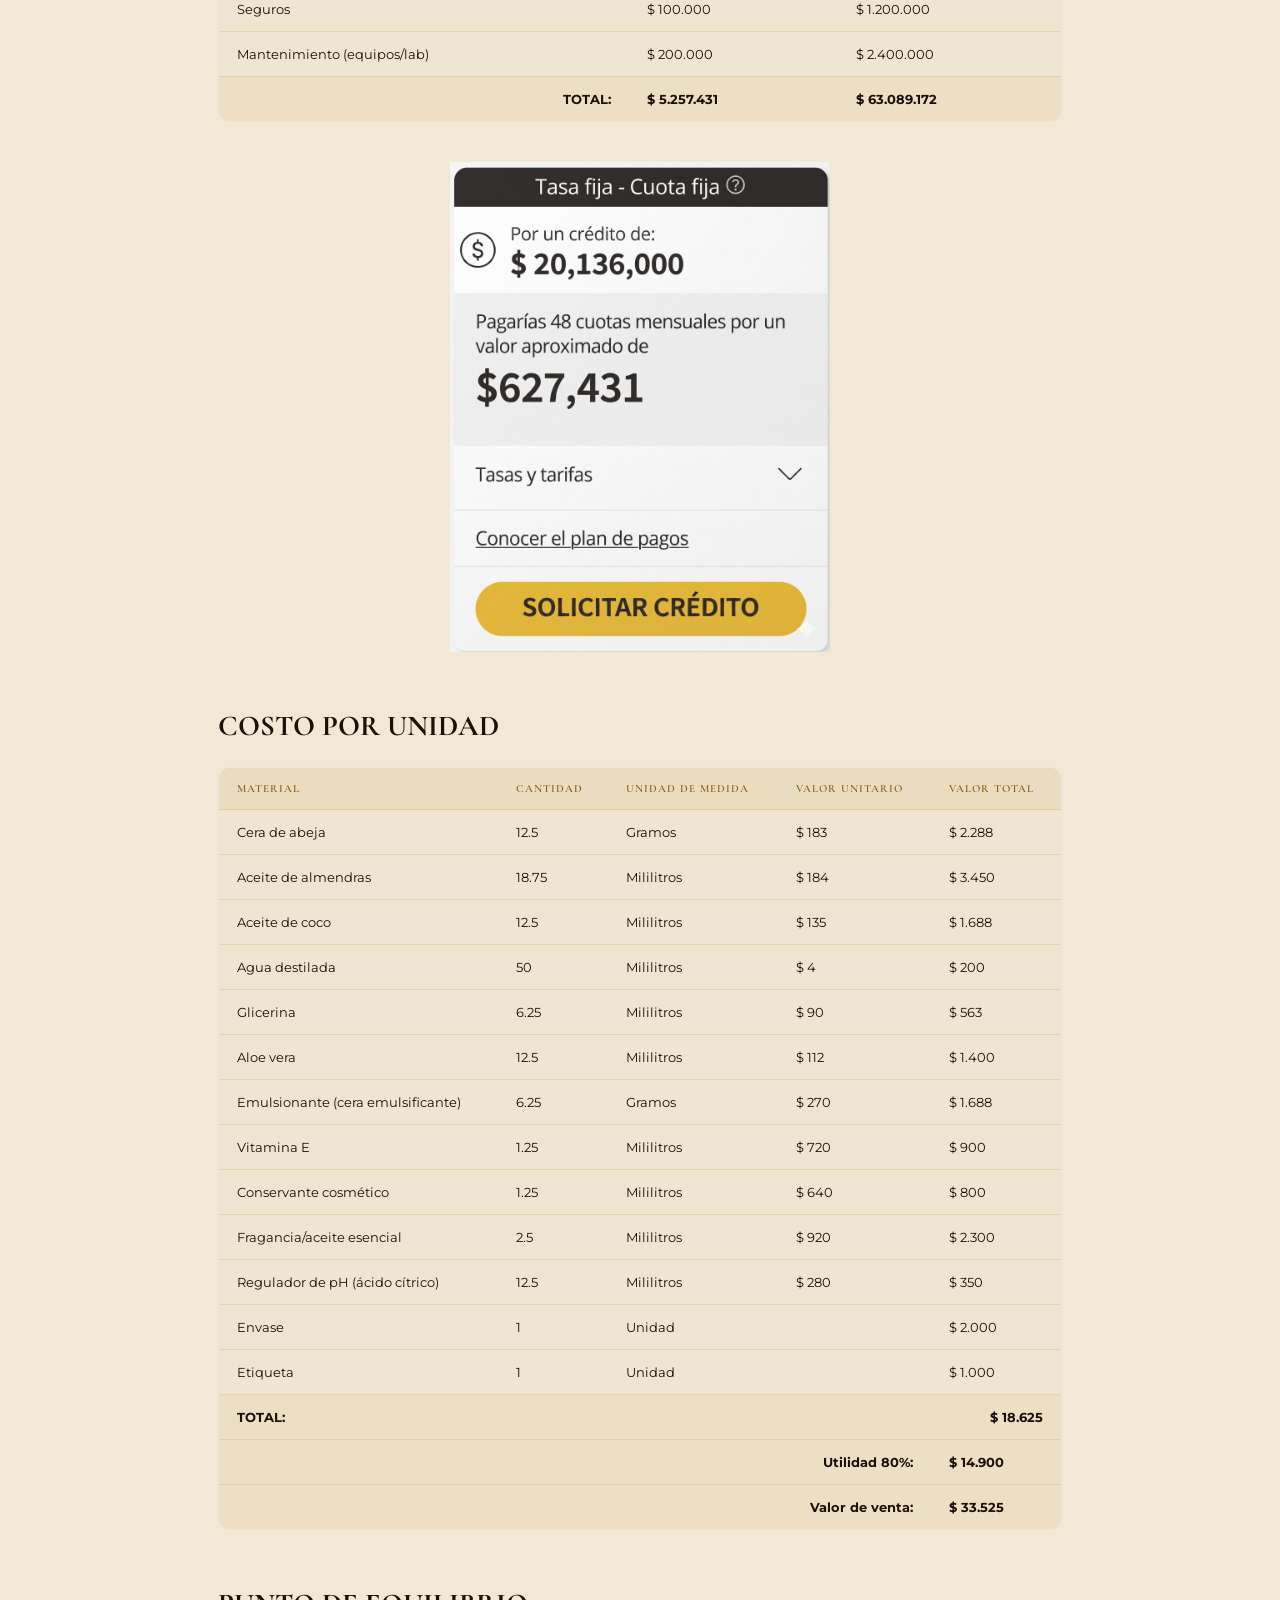
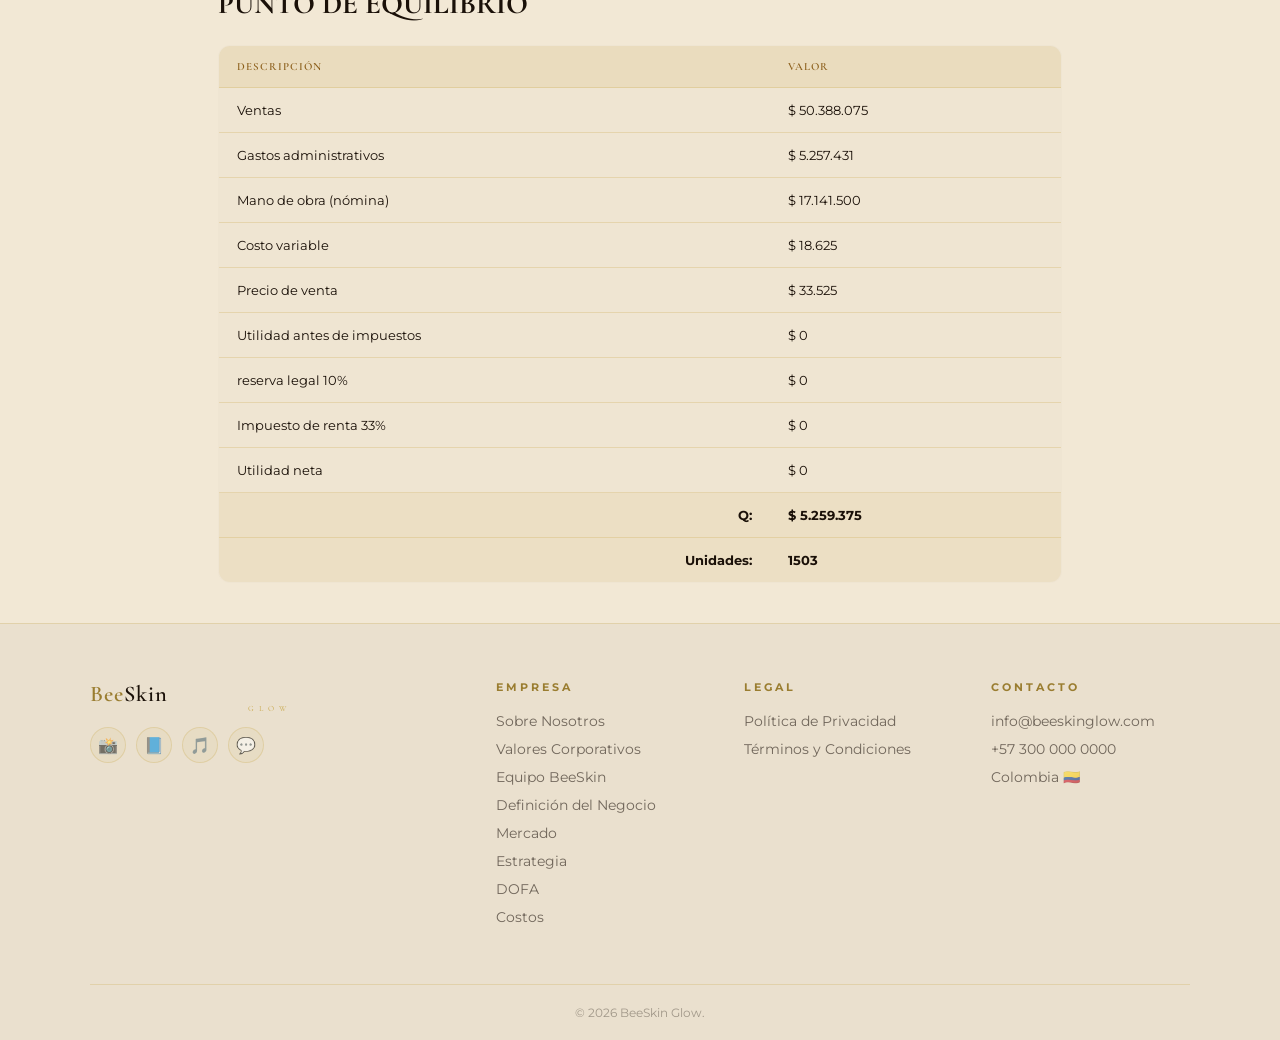
==== commit c82d7fdd: "Update costos.html" ====
--- a/costos.html
+++ b/costos.html
@@ -356,7 +356,7 @@
             <tr><td>Utilidad neta</td><td>$ 0</td></tr>
 
           <tr class="total-row">
-            <td colspan="1" style="text-align:right">Punto de Equilibrio:</td>
+            <td colspan="1" style="text-align:right">Q:</td>
             <td>$ 5.259.375</td>
           </tr>
           <tr class="total-row">
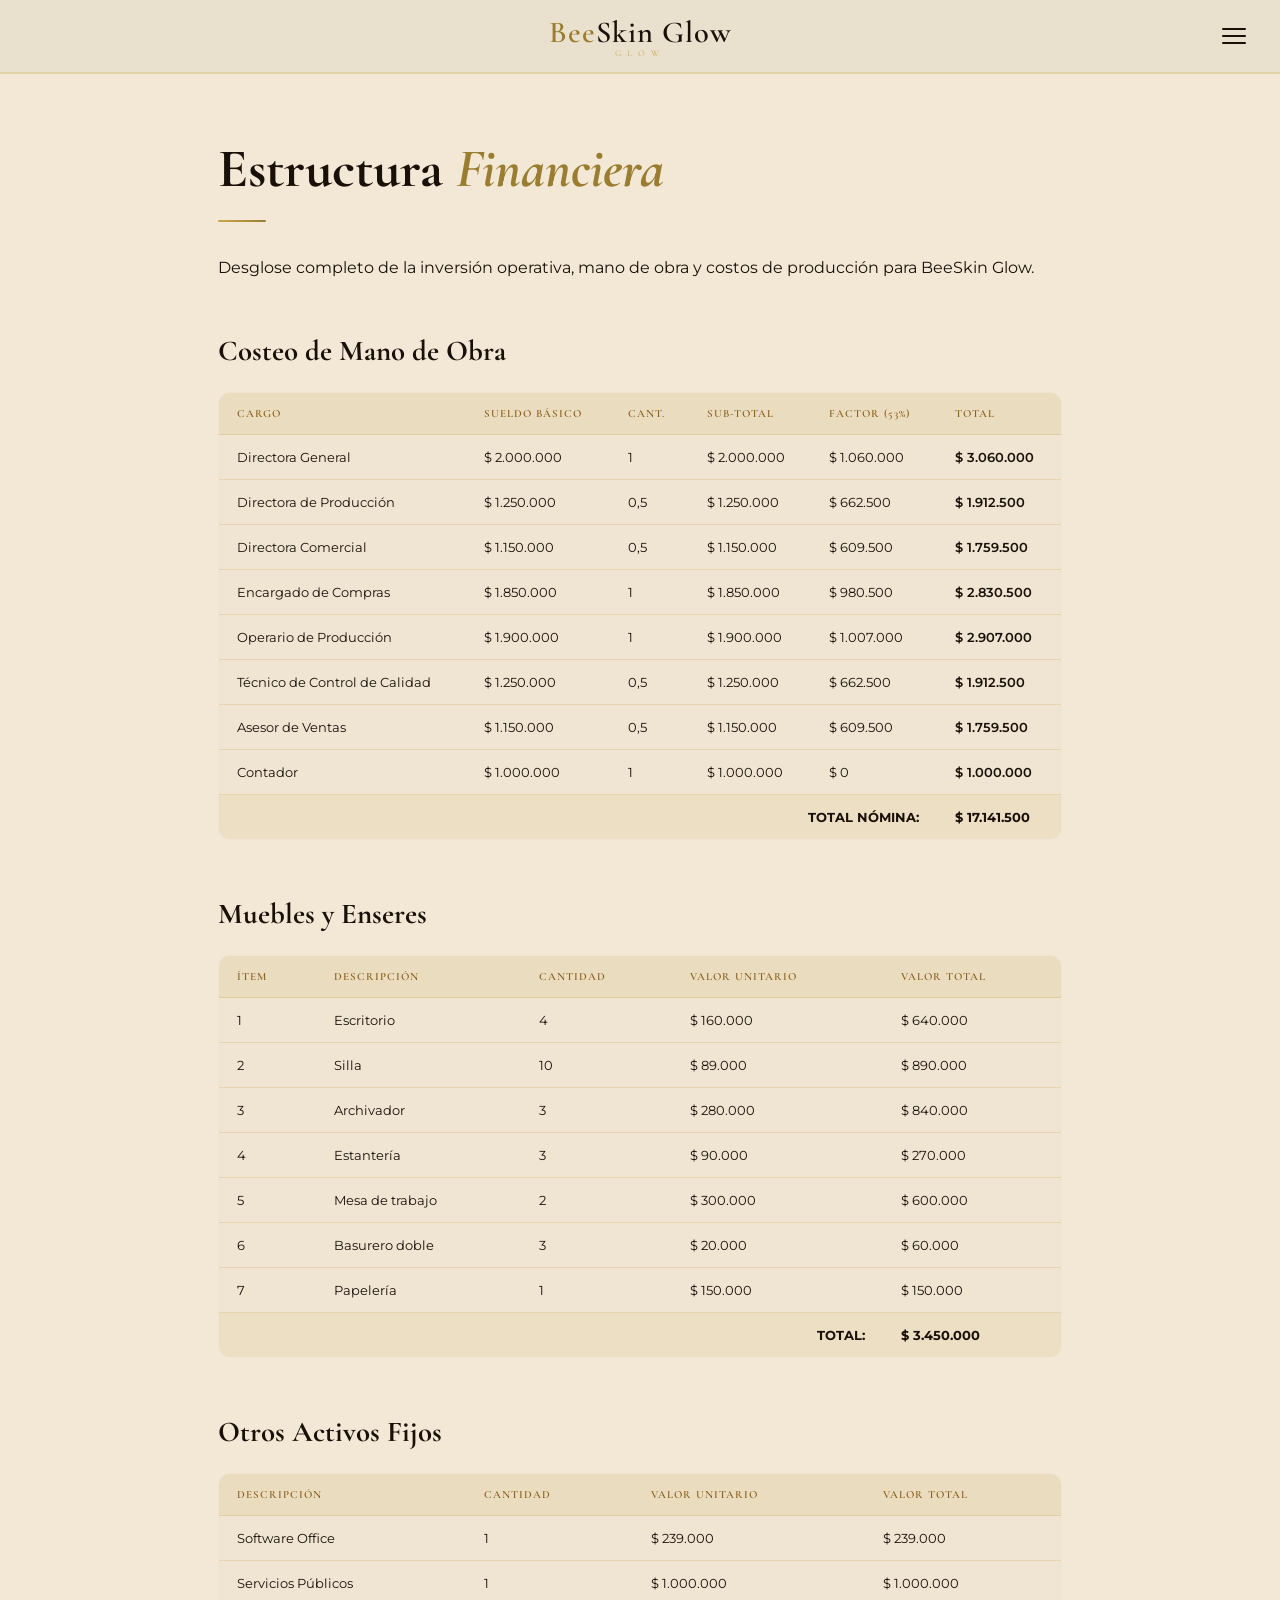
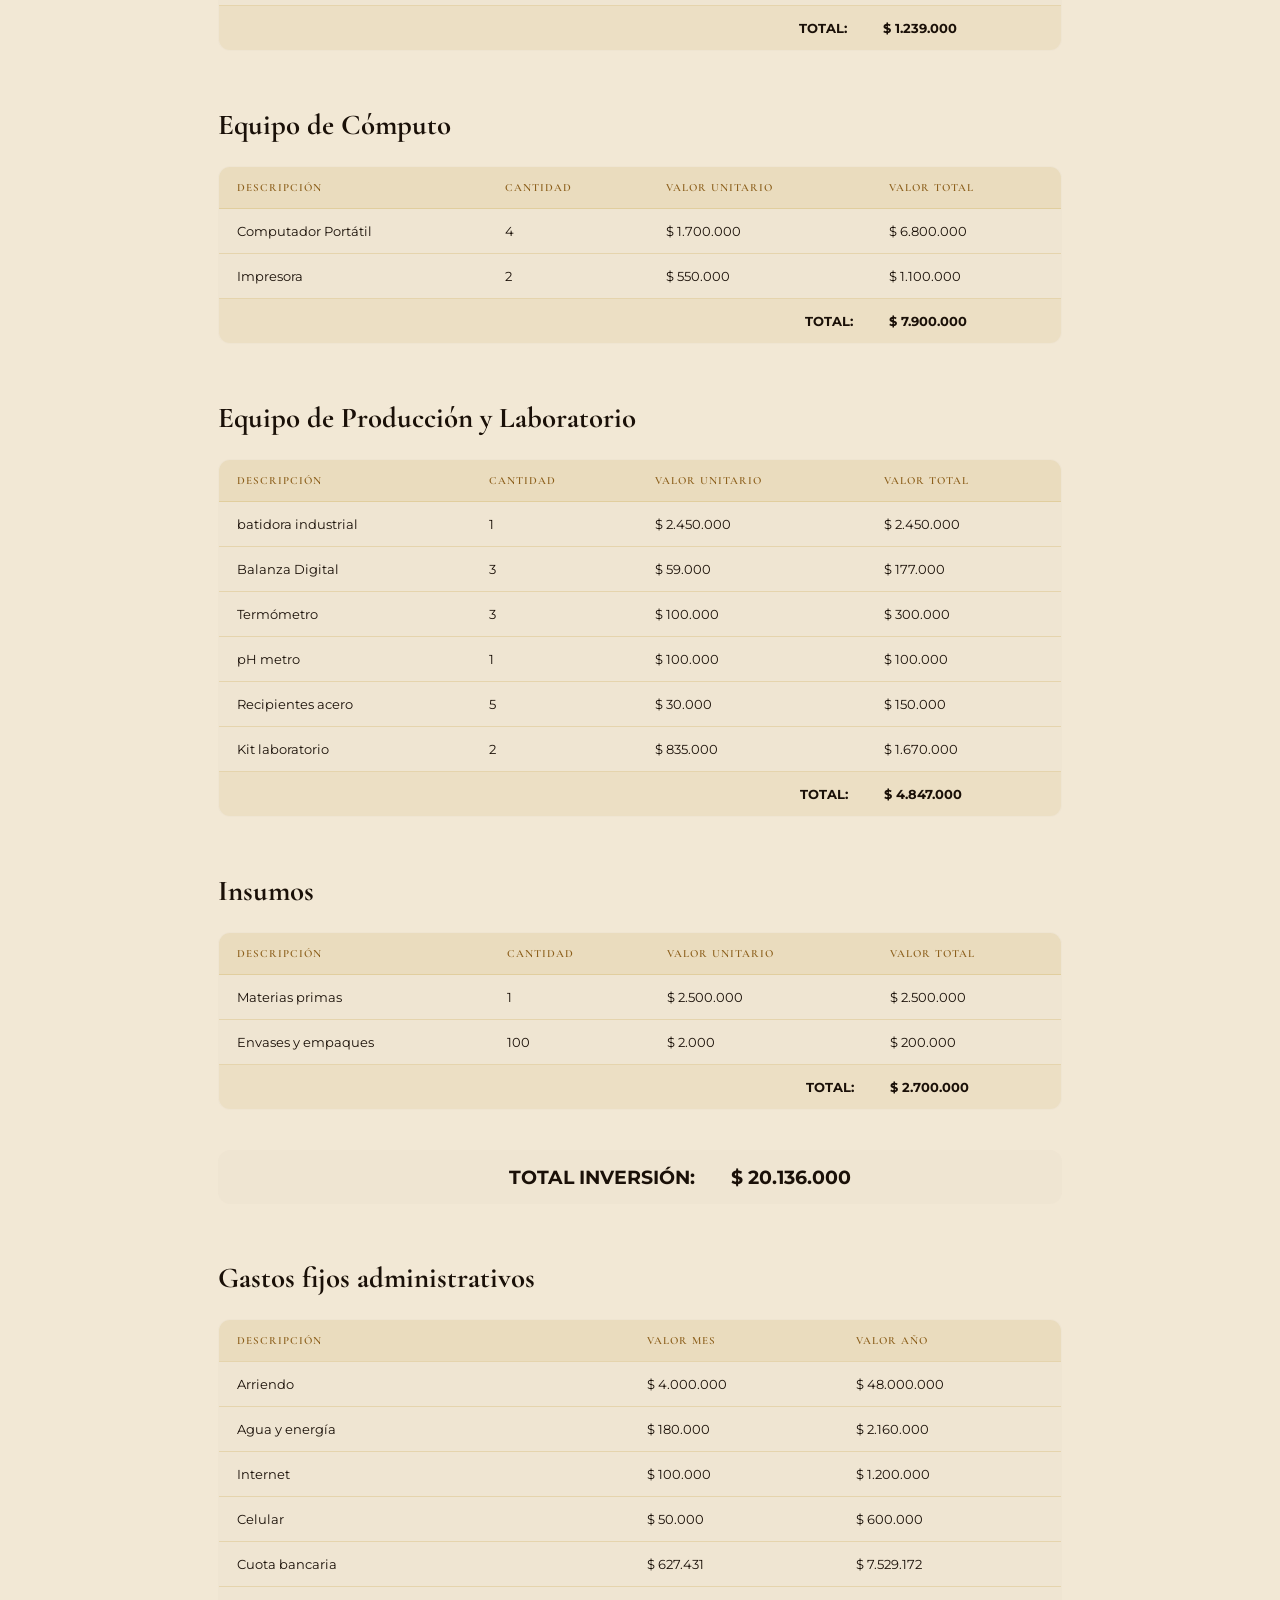
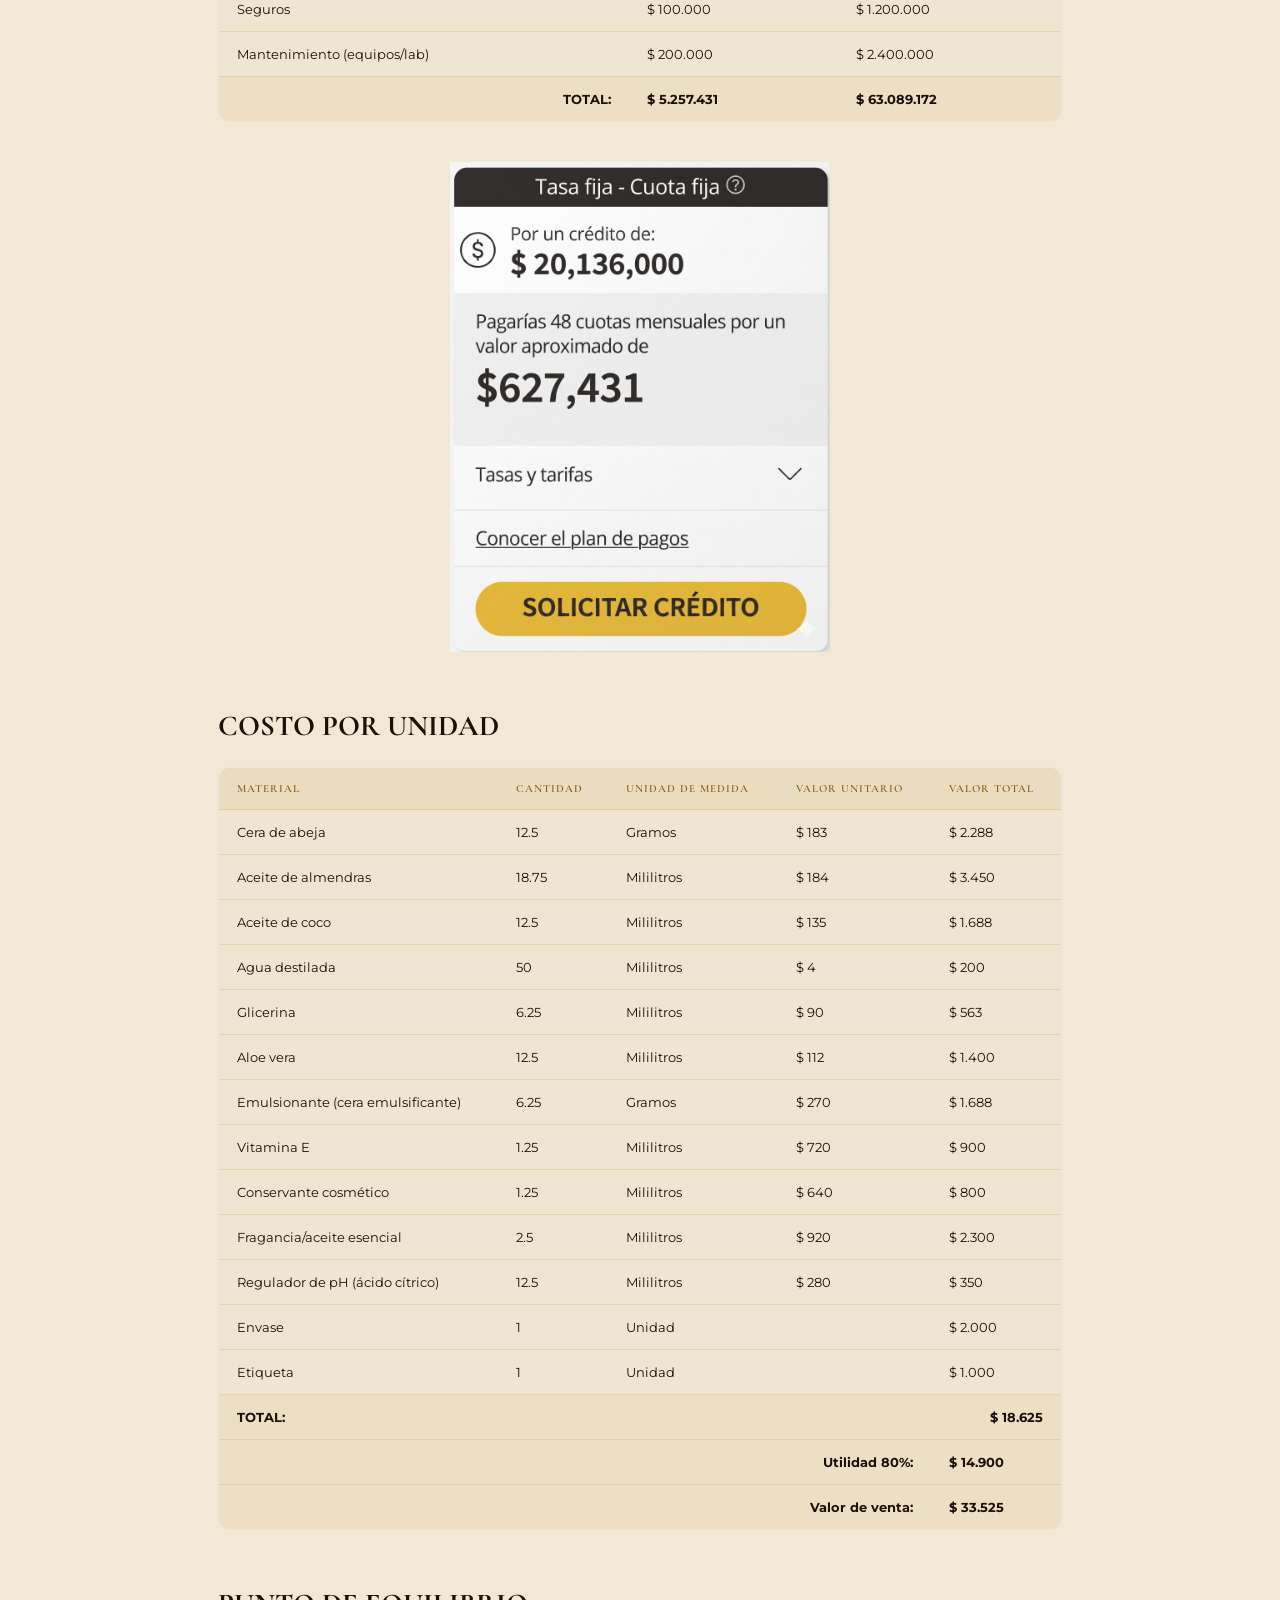
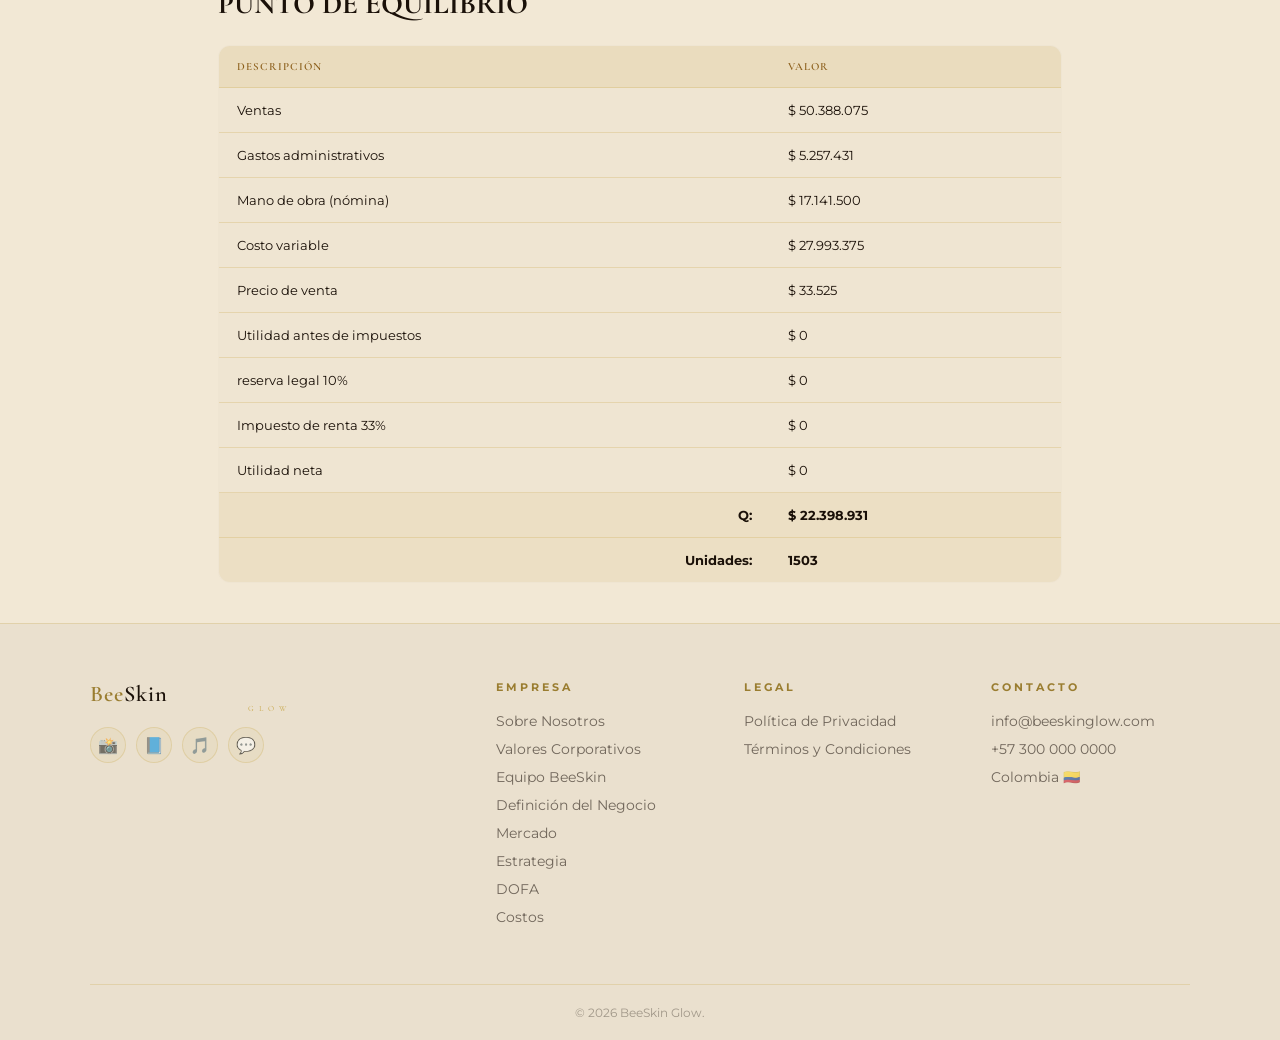
==== commit 45b54db2: "Update costos.html" ====
--- a/costos.html
+++ b/costos.html
@@ -348,7 +348,7 @@
           <tr><td>Ventas</td><td>$ 50.388.075</t  d></tr>
           <tr><td>Gastos administrativos</td><td>$ 5.257.431</td></tr>
           <tr><td>Mano de obra (nómina)</td><td>$ 17.141.500</td></tr>
-          <tr><td>Costo variable</td><td>$ 18.625</td></tr>
+          <tr><td>Costo variable</td><td>$ 27.993.375</td></tr>
           <tr><td>Precio de venta</td><td>$ 33.525</td></tr>
           <tr><td>Utilidad antes de impuestos</td><td>$ 0</td></tr>
           <tr><td>reserva legal 10%</td><td>$ 0</td></tr>
@@ -357,7 +357,7 @@
 
           <tr class="total-row">
             <td colspan="1" style="text-align:right">Q:</td>
-            <td>$ 5.259.375</td>
+            <td>$ 22.398.931</td>
           </tr>
           <tr class="total-row">
             <td colspan="1" style="text-align:right">Unidades:</td>
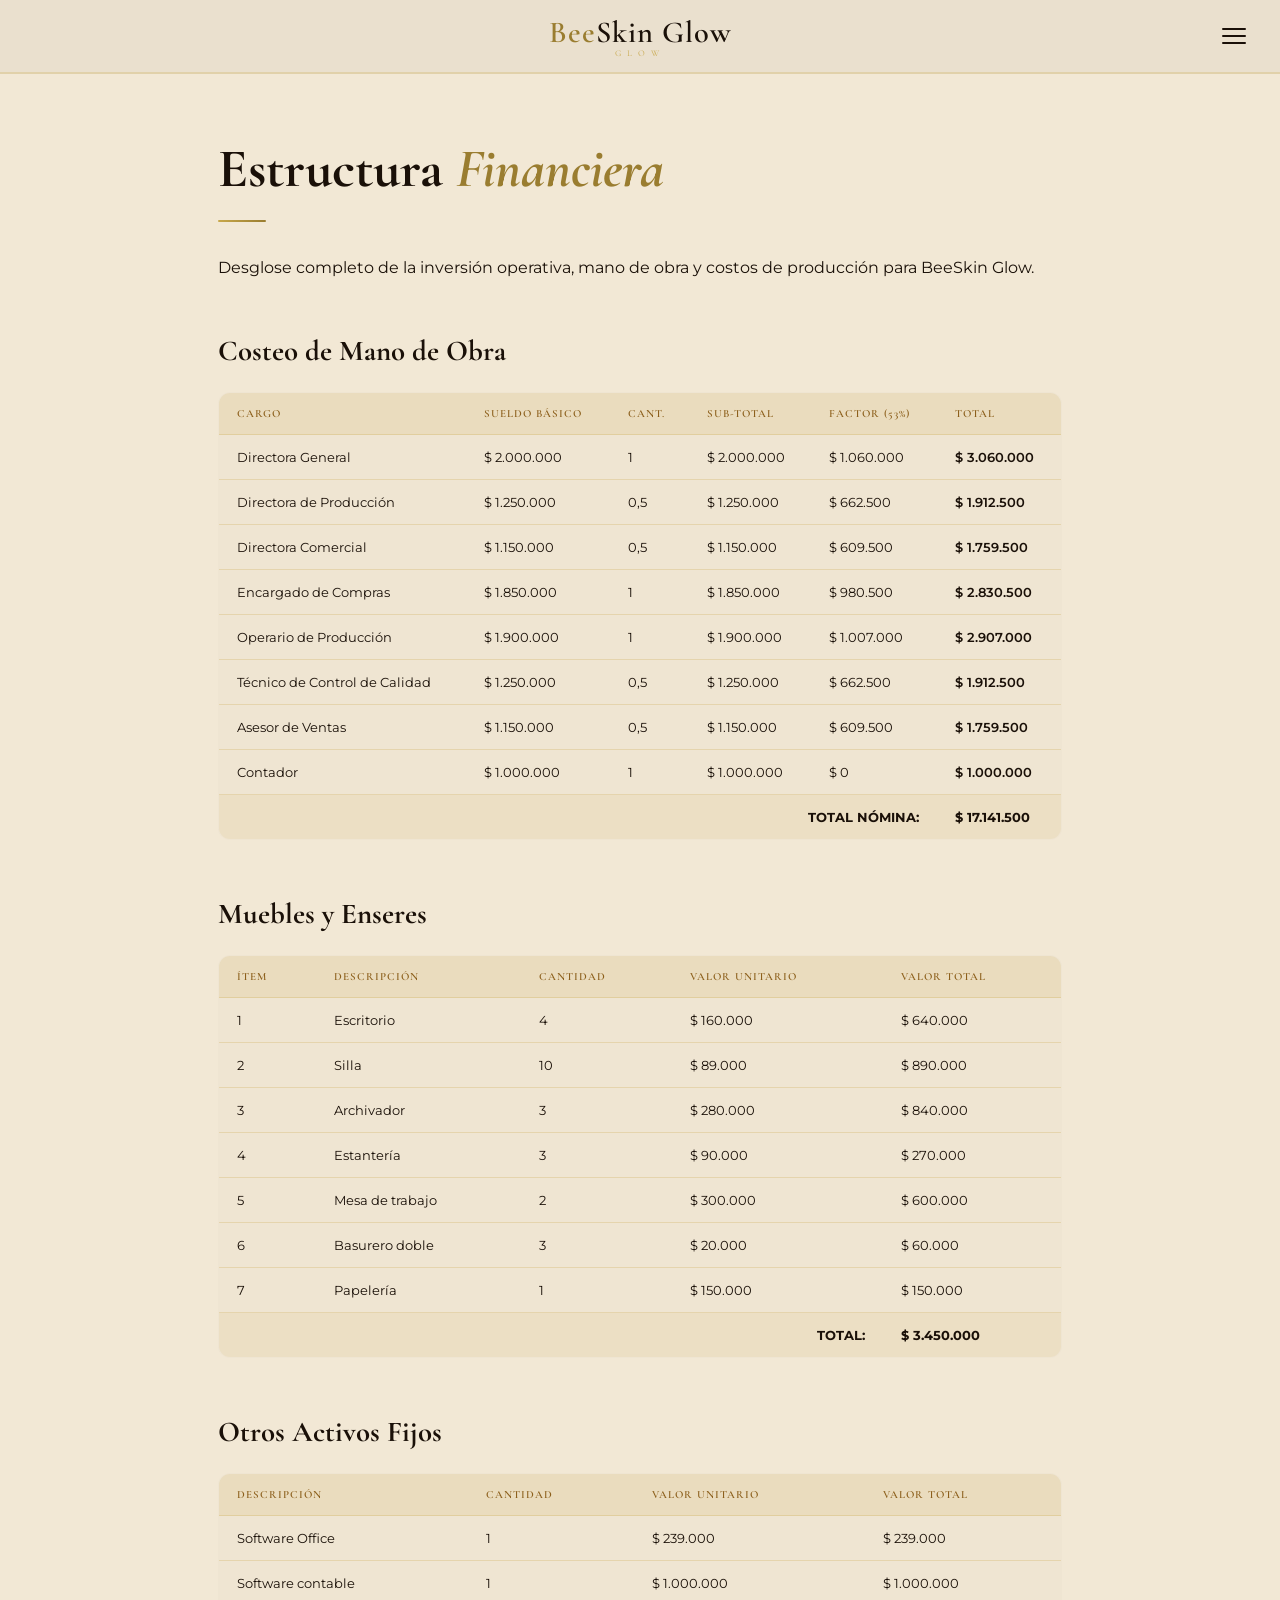
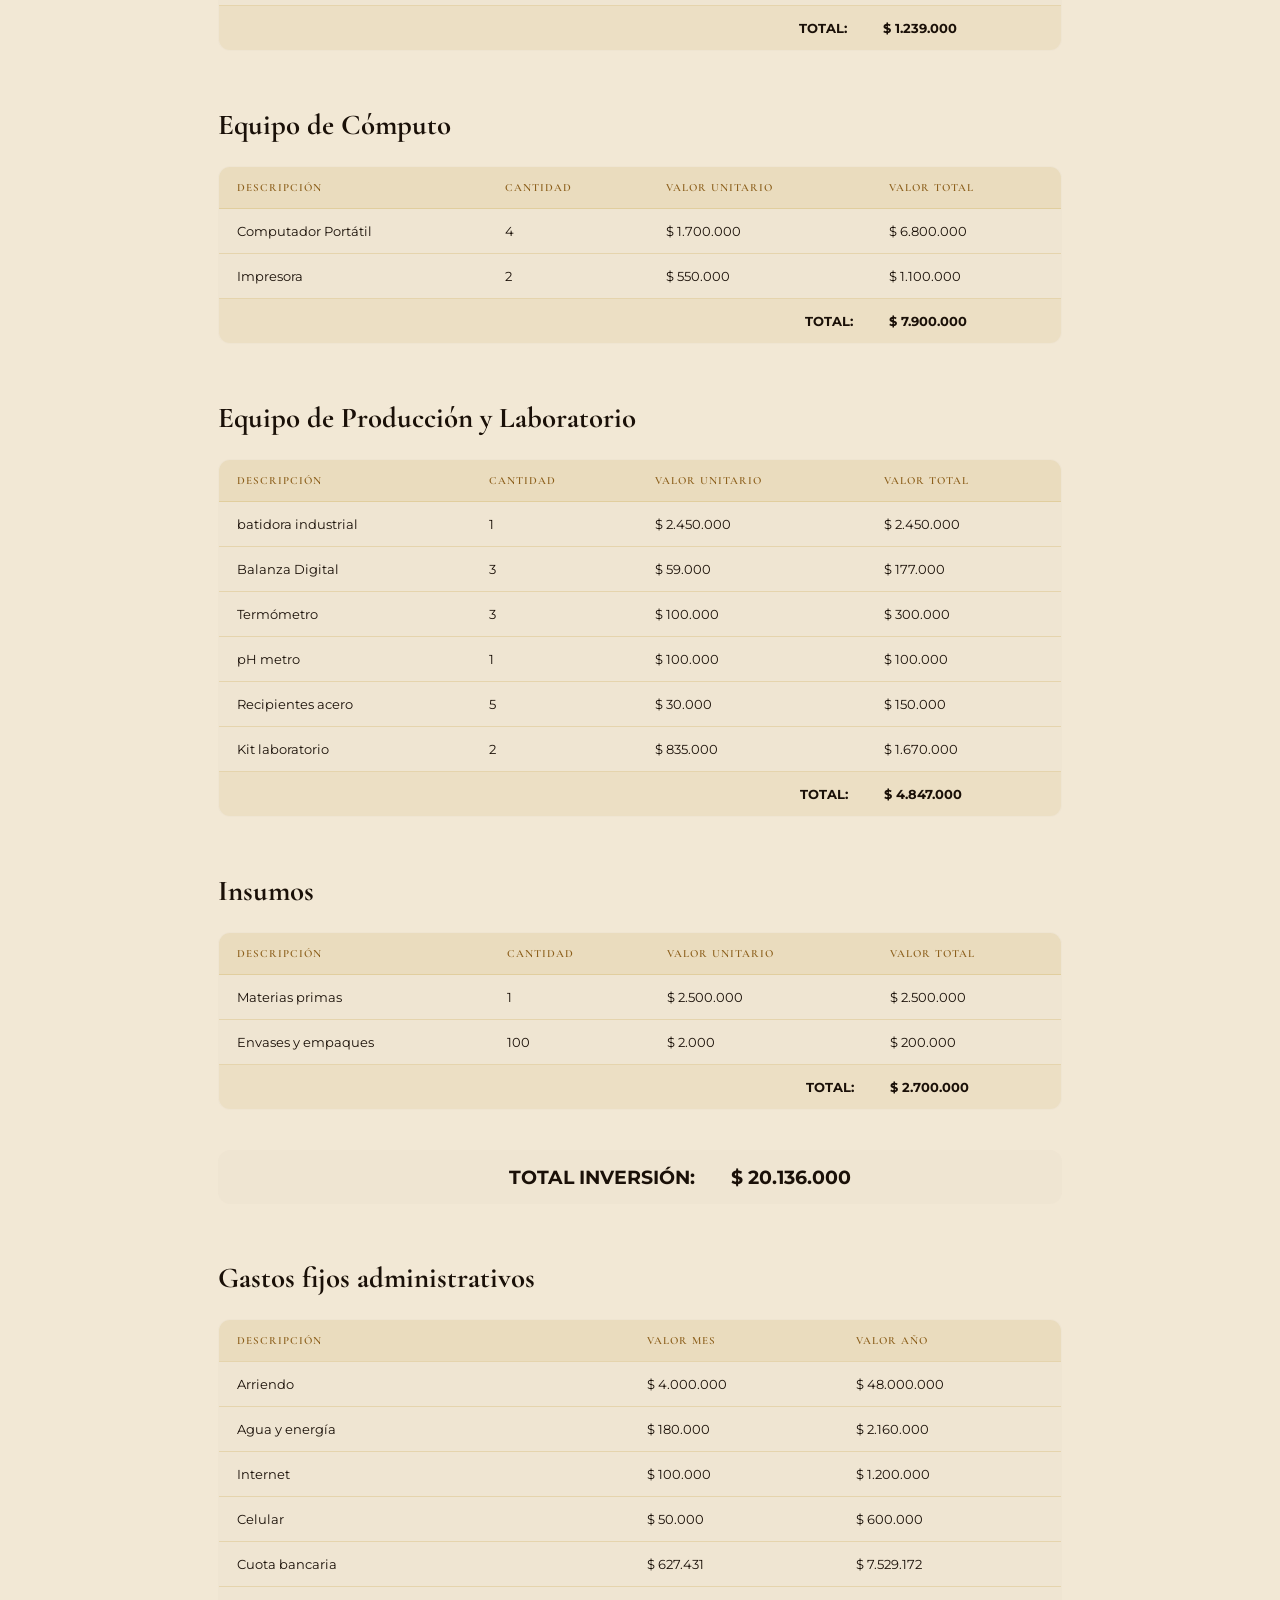
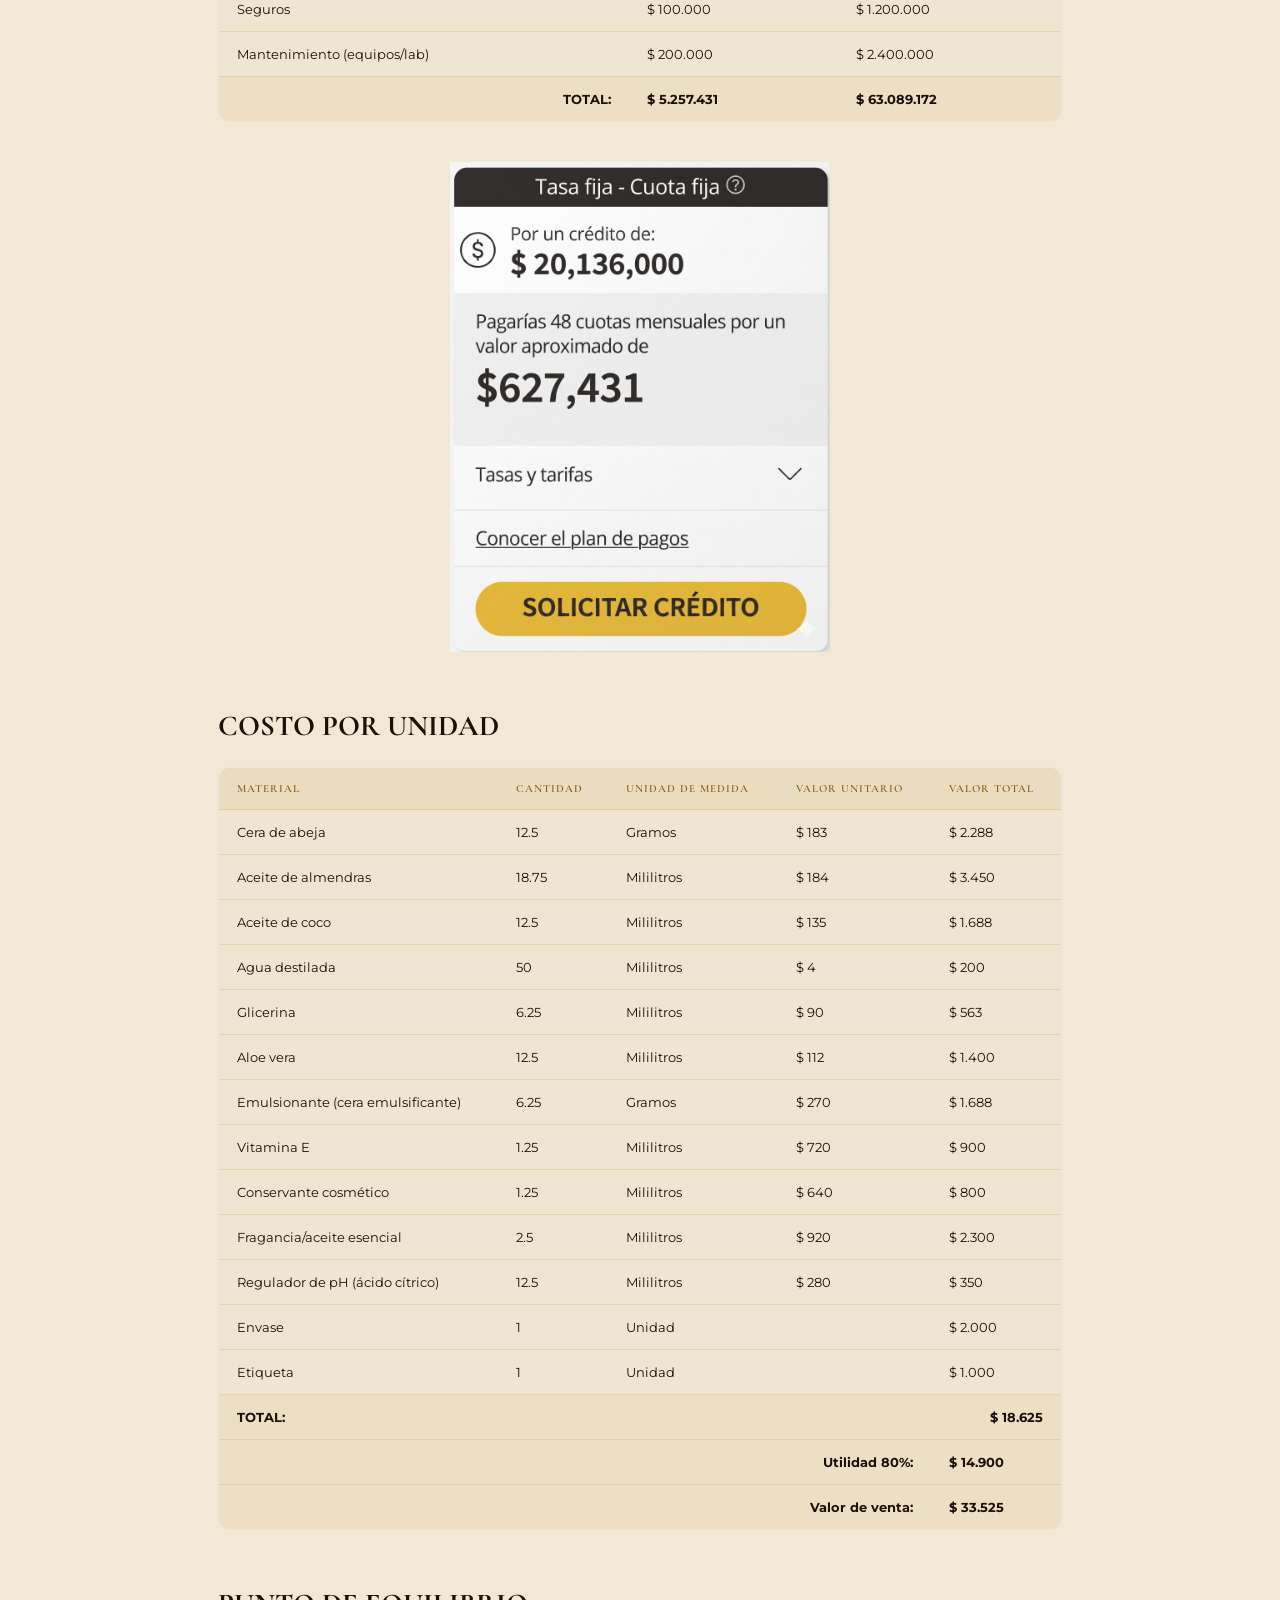
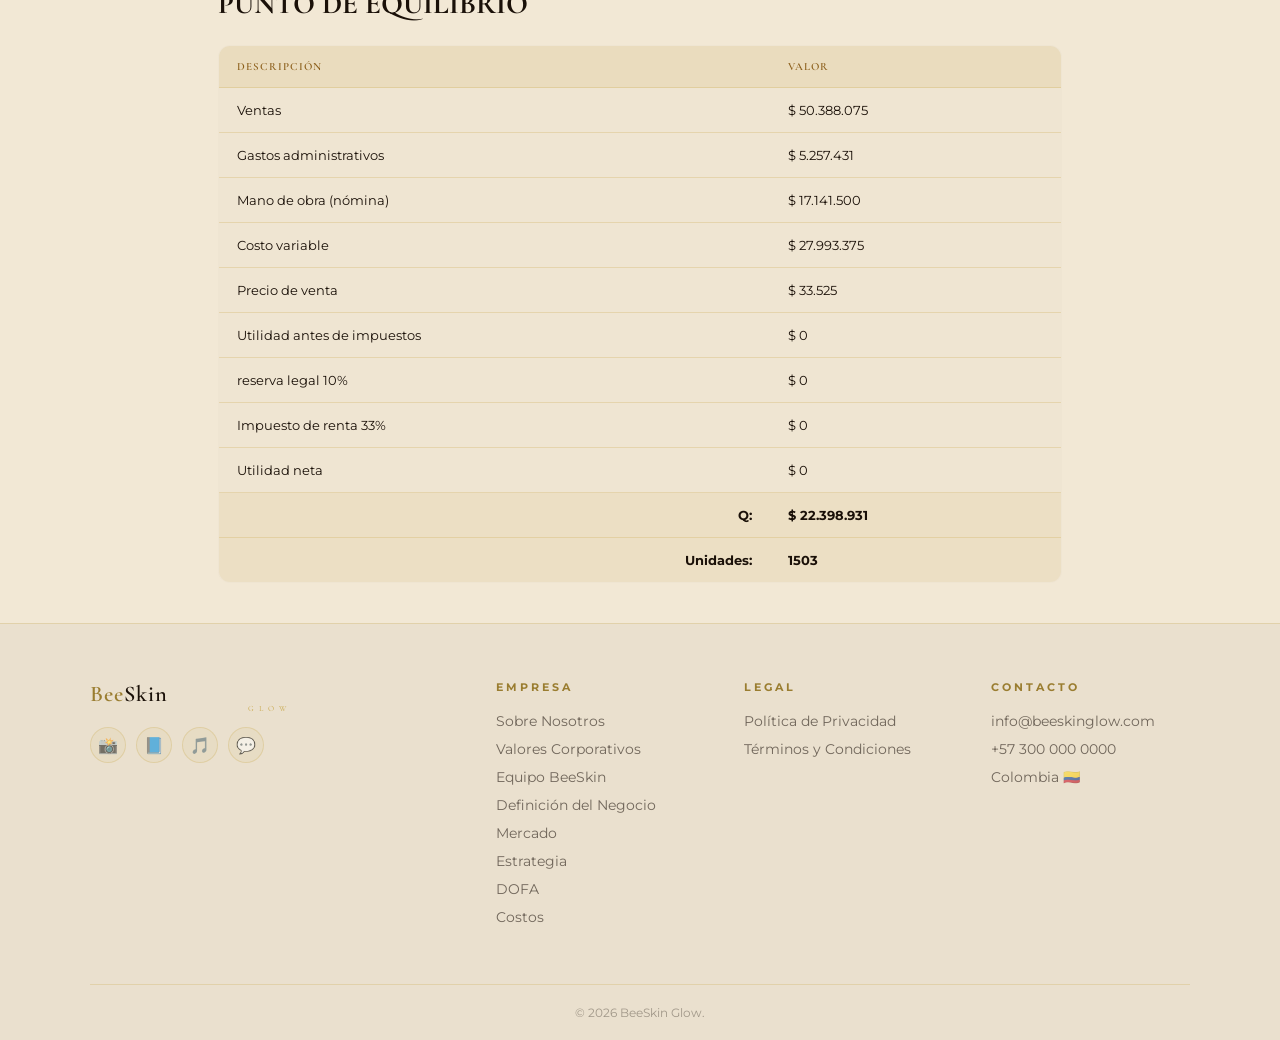
==== commit 0892cf74: "Update costos.html" ====
--- a/costos.html
+++ b/costos.html
@@ -139,7 +139,7 @@
         </thead>
         <tbody>
           <tr><td>Software Office</td><td>1</td><td>$ 239.000</td><td>$ 239.000</td></tr>
-          <tr><td>Servicios Públicos</td><td>1</td><td>$ 1.000.000</td><td>$ 1.000.000</td></tr>
+          <tr><td>Software contable</td><td>1</td><td>$ 1.000.000</td><td>$ 1.000.000</td></tr>
           <tr class="total-row">
             <td colspan="3" style="text-align:right">TOTAL:</td>
             <td>$ 1.239.000</td>
